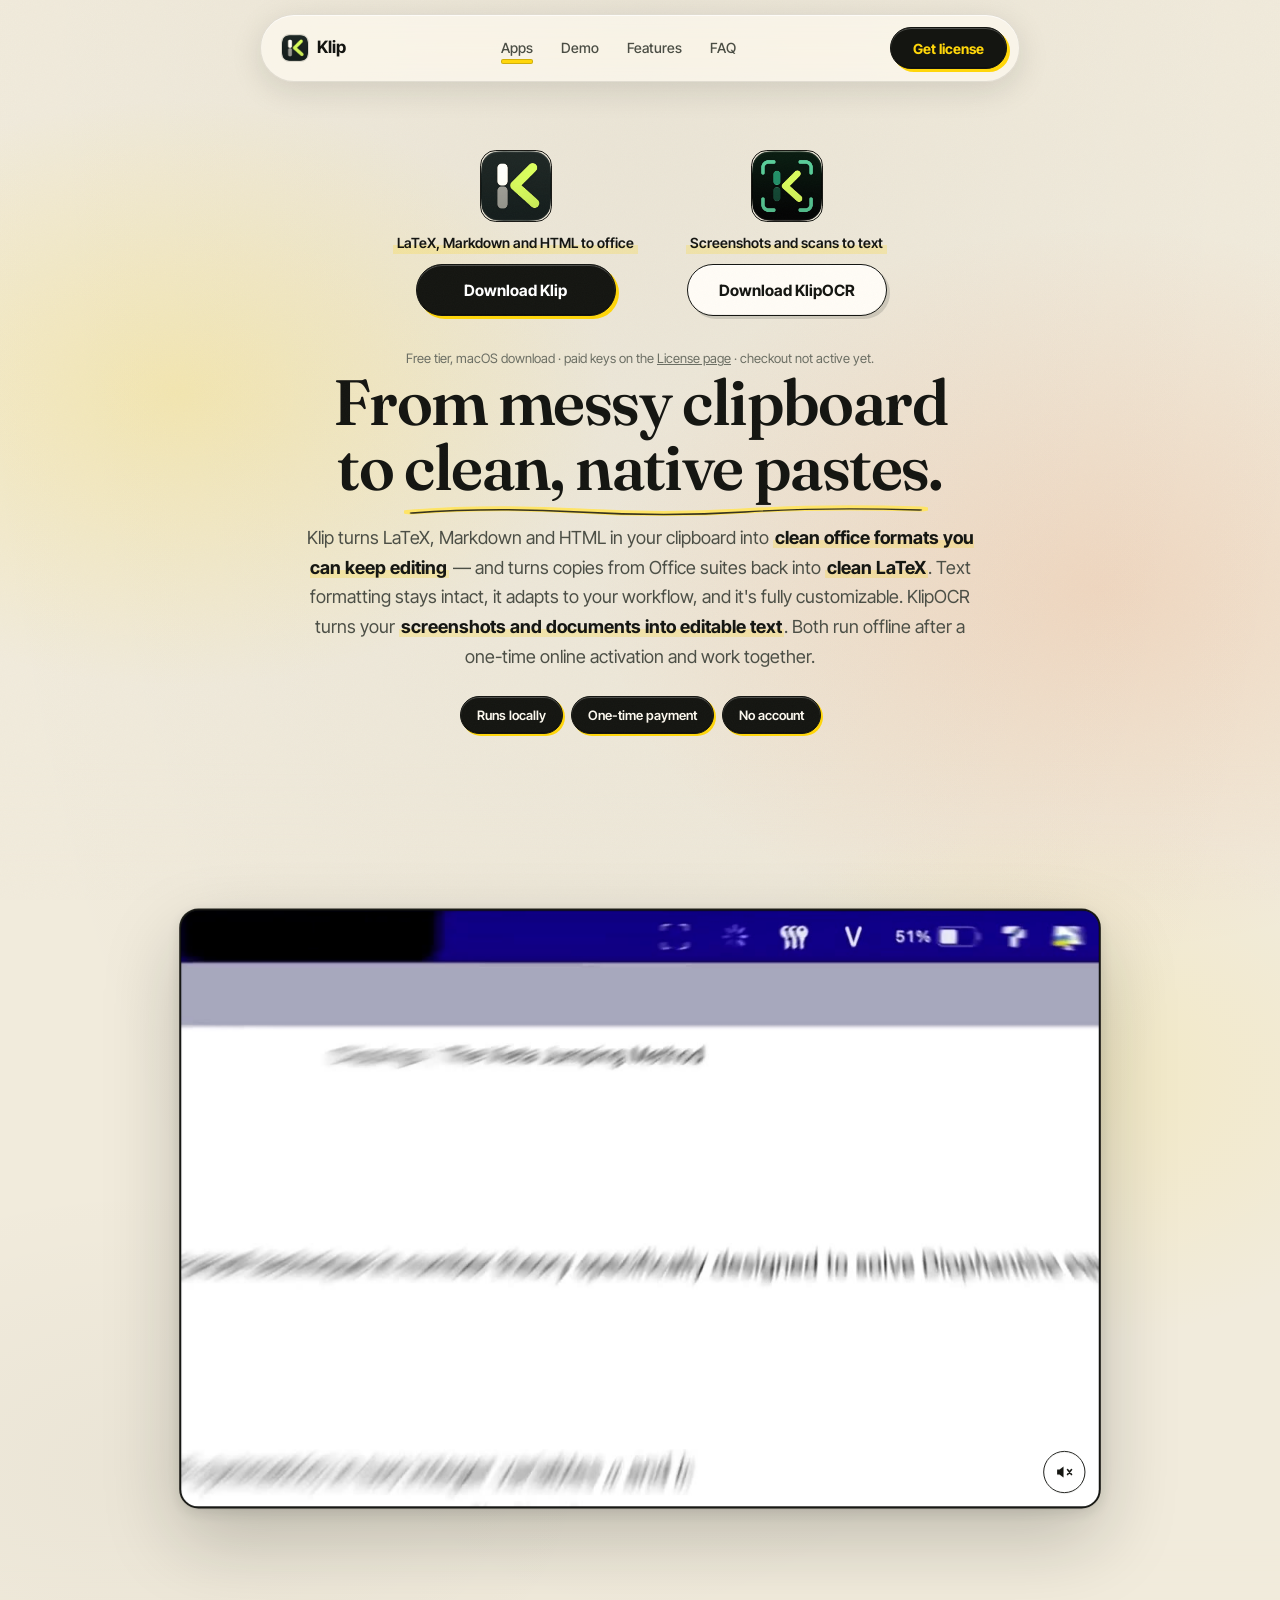
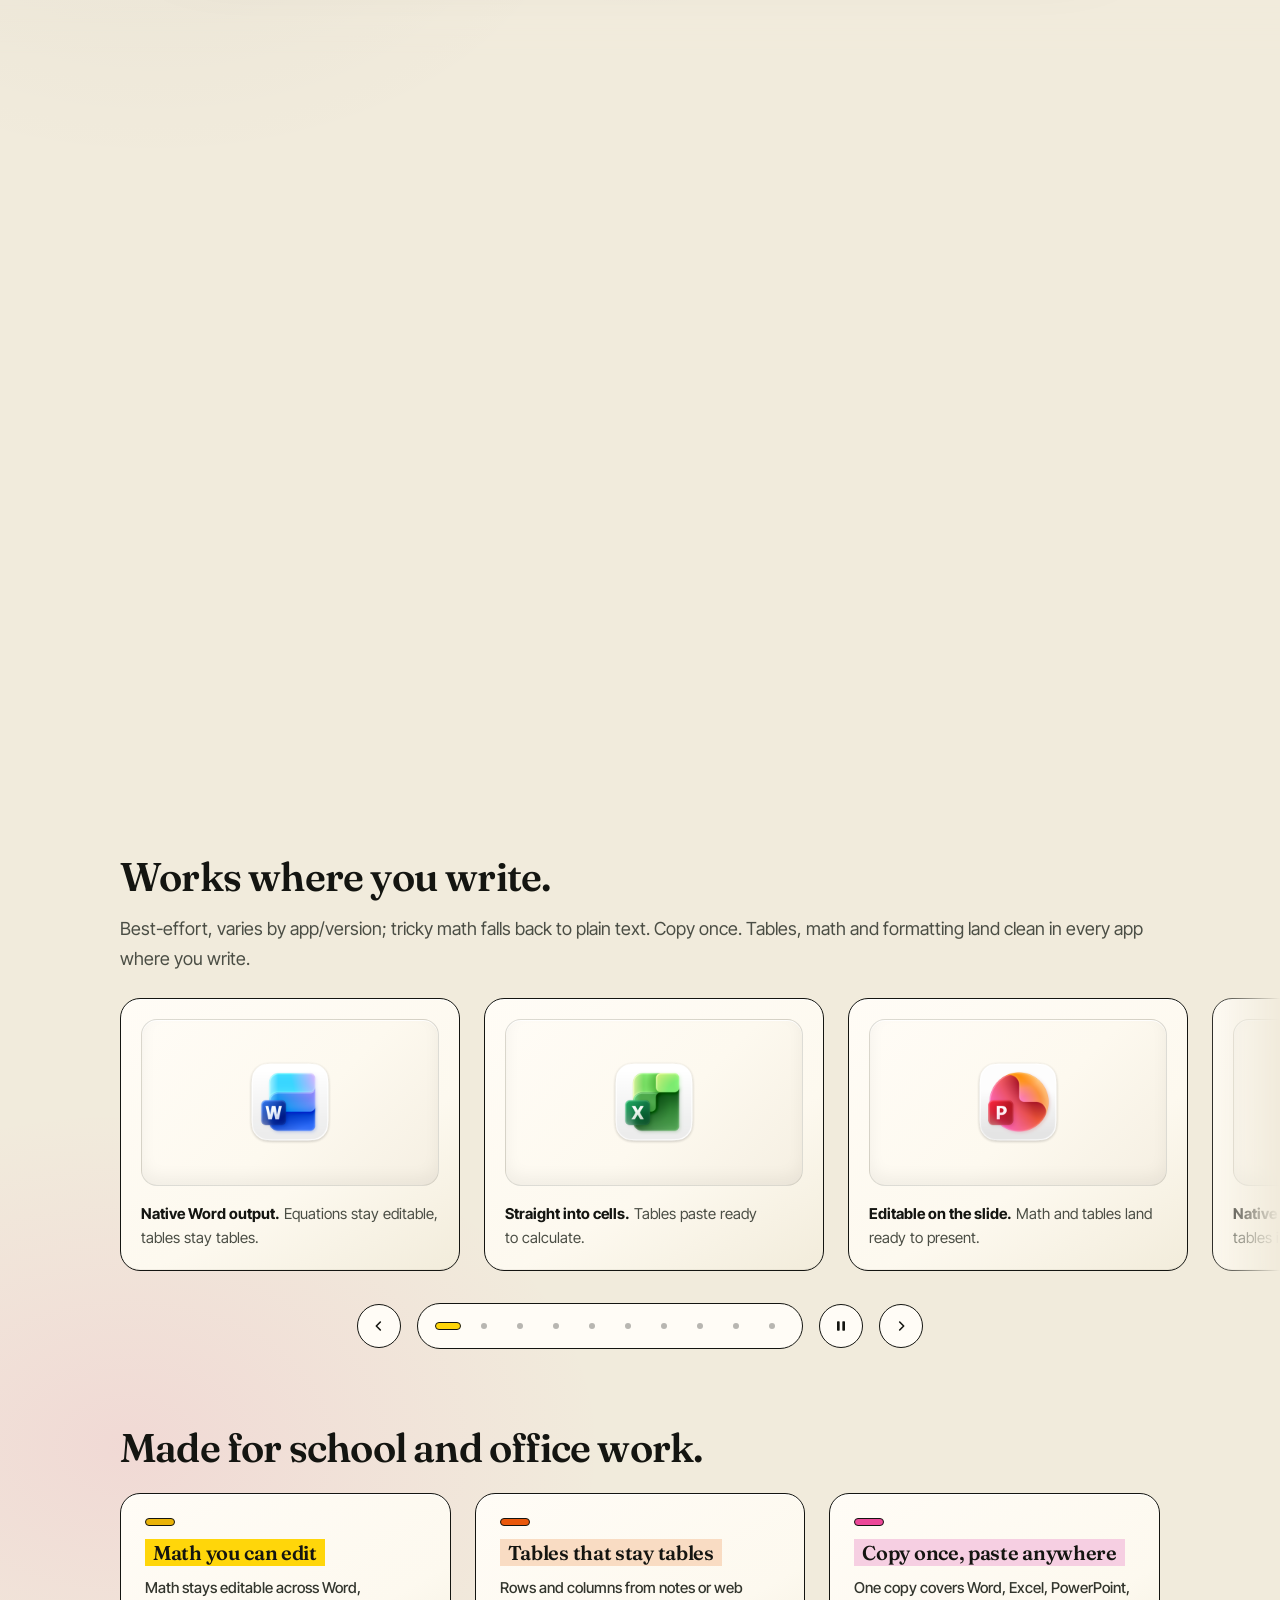
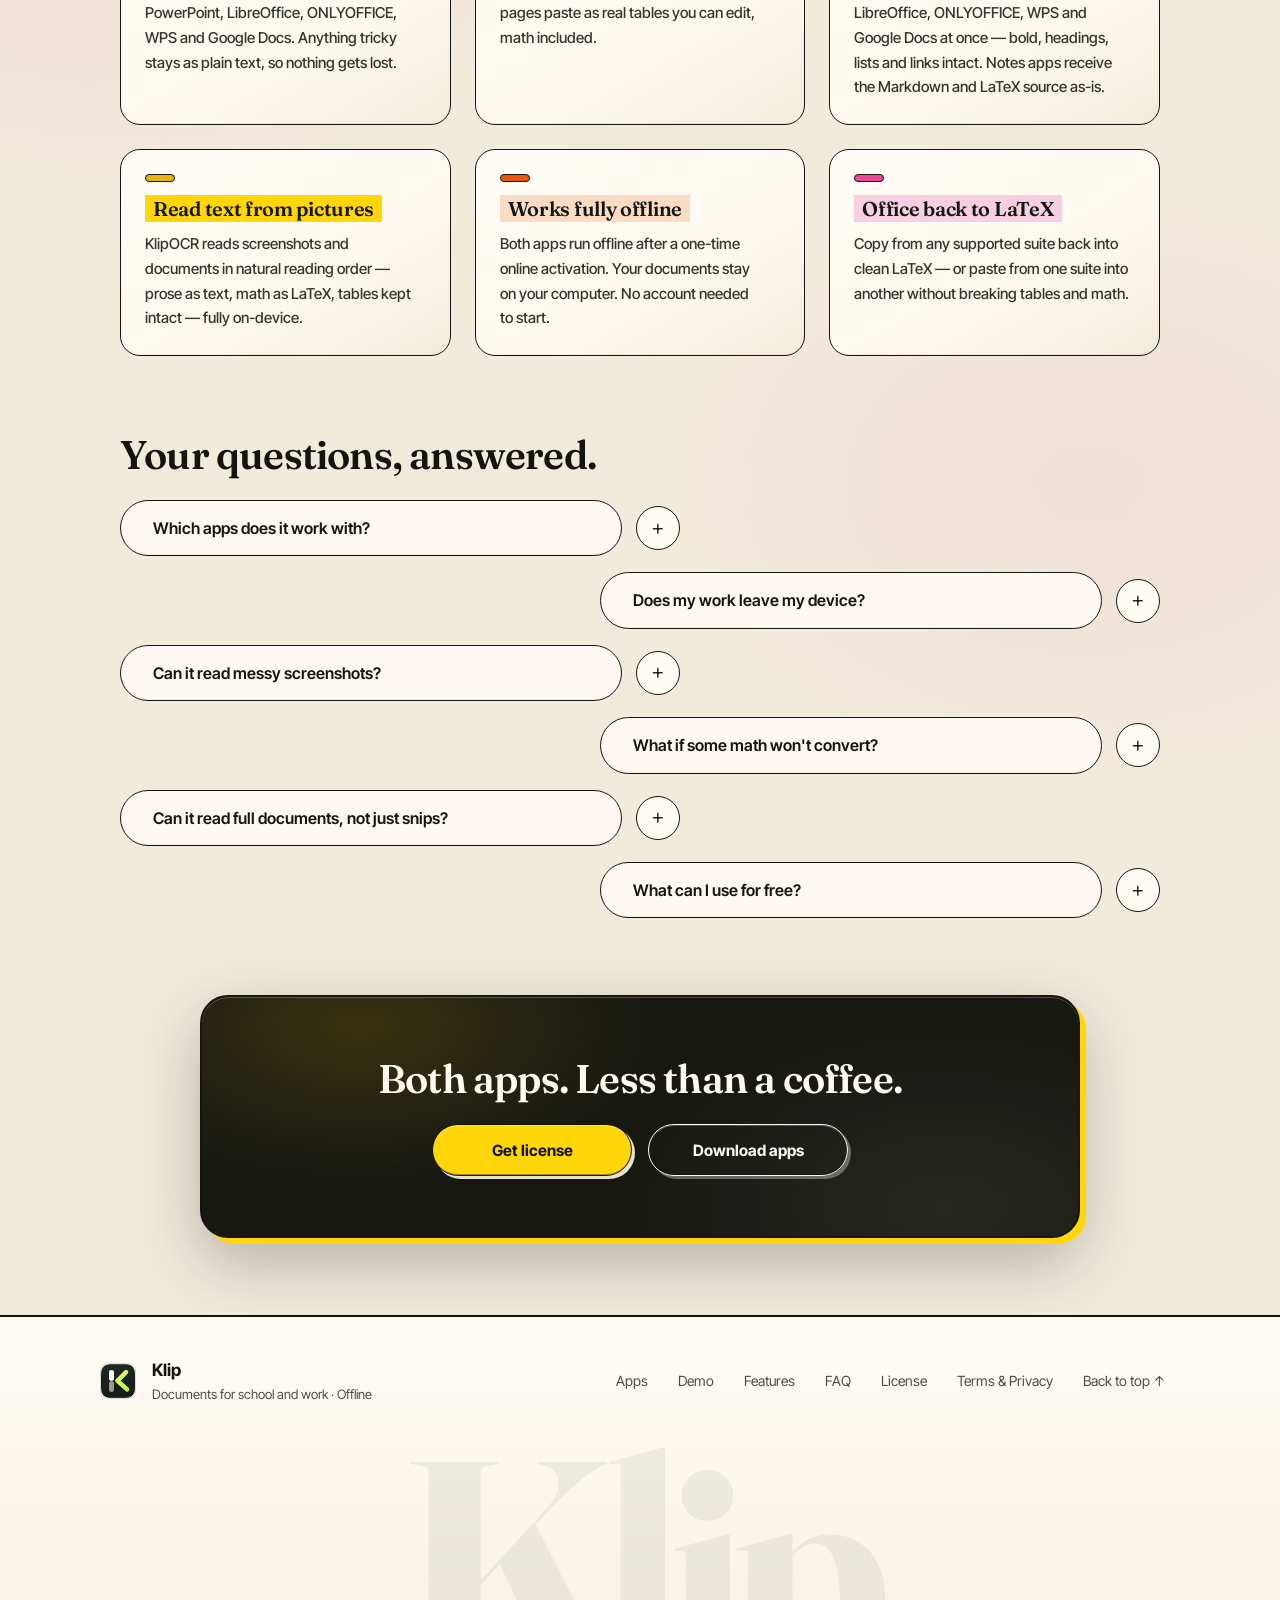
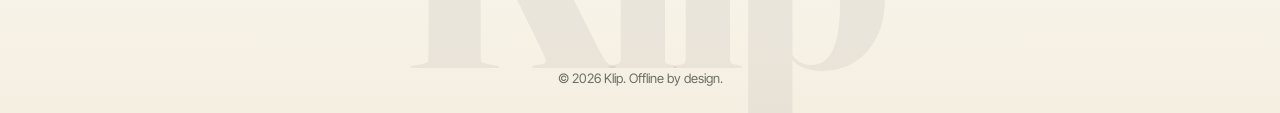
==== index.html @ 32ee4acd "feat(site): drop redundant seller banners, yellow warning links" ====
<!DOCTYPE html>
<html lang="en">
<head>
<meta charset="UTF-8">
<meta name="viewport" content="width=device-width, initial-scale=1.0">
<title>Klip — LaTeX, Markdown and HTML to office · KlipOCR — Read text from pictures</title>
<meta name="description" content="Klip turns LaTeX, Markdown and HTML into editable documents in Word, Excel, PowerPoint, LibreOffice, ONLYOFFICE, WPS and Google Docs. KlipOCR reads screenshots into text. Runs locally, no account.">
<meta name="theme-color" content="#f1ebdc">
<meta property="og:title" content="Klip — LaTeX, Markdown and HTML to office · KlipOCR — Read text from pictures">
<meta property="og:description" content="LaTeX, Markdown and HTML to office. Screenshots to text. Runs locally, no account.">
<meta property="og:type" content="website">
<meta name="twitter:card" content="summary_large_image">
<link rel="icon" type="image/png" href="icons/favicon-64.png">
<link rel="apple-touch-icon" href="icons/apple-touch-icon.png">
<link rel="preconnect" href="https://fonts.googleapis.com">
<link rel="preconnect" href="https://fonts.gstatic.com" crossorigin>
<link href="https://fonts.googleapis.com/css2?family=Fraunces:opsz,wght@9..144,500;9..144,600;9..144,700&family=Inter+Tight:wght@400;500;600;700&display=swap" rel="stylesheet">
<link rel="stylesheet" href="styles.css?v=paper5">
<style>
  .dl-note, .badges-note, .try-first { text-align: center; font-size: 13px; line-height: 1.55; color: var(--muted); margin: 14px auto 0; max-width: 640px; }
  .dl-note a { color: inherit; }
  .try-first { color: var(--ink-2); font-weight: 600; }
  .final-note { font-size: 13px; line-height: 1.55; color: rgba(253, 249, 239, 0.78); margin: 18px 0 0; }
</style>
<noscript><style>.reveal { opacity: 1; transform: none; }</style></noscript>
</head>
<body>

<a class="skip" href="#apps">Skip to content</a>
<div class="bg-fixed" id="bgFixed" aria-hidden="true"></div>
<div class="bg-sky" id="bgSky" aria-hidden="true"></div>
<div class="grain" aria-hidden="true"></div>

<header class="nav-wrap">
  <nav class="nav-pill" id="navPill" aria-label="Main">
    <a class="brand" href="#top">
      <img src="icons/klip-512.png" alt="Klip icon" width="28" height="28">
      <span>Klip</span>
    </a>
    <div class="nav-links" id="navLinks">
      <a href="#apps">Apps</a>
      <a href="#demo">Demo</a>
      <a href="#features">Features</a>
      <a href="#faq">FAQ</a>
    </div>
    <a class="dl-btn small" href="license.html"><span class="dl-text">Get license</span><span class="dl-apple" aria-hidden="true"><svg class="dl-seal" viewBox="0 0 24 24" width="20" height="20" aria-hidden="true"><path class="seal-shield" d="M12 2.5 4.5 5.5v6c0 4.6 3.2 8 7.5 10 4.3-2 7.5-5.4 7.5-10v-6L12 2.5z"/><path class="seal-check" d="m9 12 2 2 4-4"/></svg></span></a>
    <button class="nav-burger" id="navBurger" aria-label="Menu" aria-expanded="false" aria-controls="navMobile"><svg viewBox="0 0 20 20" fill="none" stroke="currentColor" stroke-width="2" stroke-linecap="round"><path d="M2 5h16M2 10h16M2 15h16"/></svg></button>
  </nav>
  <div class="nav-mobile" id="navMobile">
    <a href="#apps">Apps</a><a href="#demo">Demo</a>
    <a href="#features">Features</a><a href="#faq">FAQ</a><a href="license.html">License</a>
    <a href="#apps">Download Klip</a><a href="#apps">Download KlipOCR</a>
  </div>
</header>

<main id="top">

  <!-- HERO -->
  <section class="hero" id="apps">
    <div class="app-duo reveal">
      <div class="app-mini">
        <img src="icons/klip-512.png" alt="Klip app icon" width="88" height="88">
        <p class="tag">LaTeX, Markdown and HTML to office</p>
        <button type="button" class="dl-btn"><span class="dl-text">Download Klip</span><span class="dl-apple" aria-hidden="true"><svg viewBox="0 0 24 24" width="22" height="22" fill="currentColor" aria-hidden="true"><path d="M17.05 20.28c-.98.95-2.05.81-3.08.35-1.09-.46-2.09-.48-3.24 0-1.44.62-2.2.44-3.06-.35C2.79 15.25 3.51 7.59 9.05 7.31c1.35.07 2.29.74 3.08.8.78-.16 2.05-.93 3.57-.84 1.58.13 2.77.75 3.55 1.9-3.27 1.96-2.5 6.24.5 7.45-.6 1.58-1.42 3.14-2.7 3.66zM12.03 7.25c-.15-2.23 1.66-4.07 3.74-4.25.29 2.58-2.34 4.5-3.74 4.25z"/></svg></span></button>
      </div>
      <div class="app-mini">
        <img src="icons/klipocr-512.png" alt="KlipOCR app icon" width="88" height="88">
        <p class="tag">Screenshots and scans to text</p>
        <button type="button" class="dl-btn ghost"><span class="dl-text">Download KlipOCR</span><span class="dl-apple" aria-hidden="true"><svg viewBox="0 0 24 24" width="22" height="22" fill="currentColor" aria-hidden="true"><path d="M17.05 20.28c-.98.95-2.05.81-3.08.35-1.09-.46-2.09-.48-3.24 0-1.44.62-2.2.44-3.06-.35C2.79 15.25 3.51 7.59 9.05 7.31c1.35.07 2.29.74 3.08.8.78-.16 2.05-.93 3.57-.84 1.58.13 2.77.75 3.55 1.9-3.27 1.96-2.5 6.24.5 7.45-.6 1.58-1.42 3.14-2.7 3.66zM12.03 7.25c-.15-2.23 1.66-4.07 3.74-4.25.29 2.58-2.34 4.5-3.74 4.25z"/></svg></span></button>
      </div>
    </div>
    <p class="dl-note reveal">Free tier, macOS download · paid keys on the <a href="license.html">License page</a> · checkout not active yet.</p>
    <h1 class="reveal">From messy clipboard to <u>clean, native pastes</u>.</h1>
    <p class="sub reveal">Klip turns LaTeX, Markdown and HTML in your clipboard into <strong>clean office formats you can keep editing</strong> — and turns copies from Office suites back into <strong>clean LaTeX</strong>. Text formatting stays intact, it adapts to your workflow, and it's fully customizable. KlipOCR turns your <strong>screenshots and documents into editable text</strong>. Both run offline after a one-time online activation and work together.</p>
    <div class="badges reveal">
      <span>Runs locally</span><span>One-time payment</span><span>No account</span>
    </div>
  </section>

  <!-- PROOF: video spotlight -->
  <section class="spot" id="demo" aria-label="Product demo video">
    <div class="spot-sticky">
      <div class="spot-veil" id="spotVeil" aria-hidden="true"></div>
      <div class="spot-frame">
        <video id="demoVideo" muted loop playsinline preload="auto" poster="video/poster.jpg" src="video/klip-demo-720p.mp4" aria-label="Demo video: Klip pasting equations and tables into a document" title="Click to play or pause"></video>
        <button class="spot-mute" id="spotMute" aria-label="Unmute video"><svg class="ic-muted" viewBox="0 0 24 24" fill="none" stroke="currentColor" stroke-width="2" stroke-linecap="round" stroke-linejoin="round"><path d="M11 5 6 9H3v6h3l5 4z" fill="currentColor" stroke="none"/><path d="m16 9 5 6m0-6-5 6"/></svg><svg class="ic-on" viewBox="0 0 24 24" fill="none" stroke="currentColor" stroke-width="2" stroke-linecap="round" stroke-linejoin="round"><path d="M11 5 6 9H3v6h3l5 4z" fill="currentColor" stroke="none"/><path d="M15.5 8.5a5 5 0 0 1 0 7M18.2 5.8a9 9 0 0 1 0 12.4"/></svg></button>
      </div>
    </div>
  </section>

  <!-- COMPATIBILITY WALL -->
  <section class="panel wall-panel" id="targets">
    <h2 class="reveal">Works where you write.</h2>
    <p class="lede reveal">Best-effort, varies by app/version; tricky math falls back to plain text. Copy once. Tables, math and formatting land clean in every app where you write.</p>
    <div class="wall reveal" id="wall">
      <div class="wall-track" id="wallTrack">
        <figure class="wall-card"><span class="wall-img"><img src="icons/apps/word.png" alt="Microsoft Word icon" loading="lazy"></span><figcaption><strong>Native Word output.</strong> Equations stay editable, tables stay tables.</figcaption></figure>
        <figure class="wall-card"><span class="wall-img"><img src="icons/apps/excel.png" alt="Microsoft Excel icon" loading="lazy"></span><figcaption><strong>Straight into cells.</strong> Tables paste ready to calculate.</figcaption></figure>
        <figure class="wall-card"><span class="wall-img"><img src="icons/apps/powerpoint.png" alt="Microsoft PowerPoint icon" loading="lazy"></span><figcaption><strong>Editable on the slide.</strong> Math and tables land ready to present.</figcaption></figure>
        <figure class="wall-card"><span class="wall-img"><img src="icons/apps/libreoffice.png" alt="LibreOffice icon" loading="lazy"></span><figcaption><strong>Native across the suite.</strong> Equations and tables in Writer, Calc and Impress.</figcaption></figure>
        <figure class="wall-card"><span class="wall-img"><img src="icons/apps/onlyoffice.png" alt="ONLYOFFICE icon" loading="lazy"></span><figcaption><strong>Docs, sheets and slides.</strong> Everything pastes over cleanly.</figcaption></figure>
        <figure class="wall-card"><span class="wall-img"><img src="icons/apps/wps-office.svg" alt="WPS Office icon" loading="lazy"></span><figcaption><strong>Full fidelity.</strong> The same polished paste as Word.</figcaption></figure>
        <figure class="wall-card"><span class="wall-img"><img src="icons/apps/googledocs.svg" alt="Google Docs icon" loading="lazy"></span><figcaption><strong>Intact in Docs.</strong> Tables, lists and formatting survive the trip.</figcaption></figure>
        <figure class="wall-card"><span class="wall-img"><img src="icons/apps/obsidian.png" alt="Obsidian icon" loading="lazy"></span><figcaption><strong>Source stays source.</strong> Markdown and LaTeX arrive untouched.</figcaption></figure>
        <figure class="wall-card"><span class="wall-img"><img src="icons/apps/typora.webp" alt="Typora icon" loading="lazy"></span><figcaption><strong>Clean by default.</strong> Your Markdown lands ready to render.</figcaption></figure>
        <figure class="wall-card"><span class="wall-img"><img src="icons/apps/bear.png" alt="Bear icon" loading="lazy"></span><figcaption><strong>Drop it in.</strong> Notes arrive as clean Markdown.</figcaption></figure>
      </div>
    </div>
    <div class="wall-ctrl reveal">
      <button class="wall-btn" id="wallPrev" aria-label="Previous application"><svg viewBox="0 0 24 24" fill="none" stroke="currentColor" stroke-width="2.4" stroke-linecap="round" stroke-linejoin="round" aria-hidden="true"><path d="m14 6-6 6 6 6"/></svg></button>
      <div class="wall-dots" id="wallDots" aria-label="Choose application"></div>
      <button class="wall-btn" id="wallPause" aria-label="Pause auto-scroll"><svg viewBox="0 0 24 24" fill="currentColor"><rect x="6" y="5" width="4" height="14" rx="1"/><rect x="14" y="5" width="4" height="14" rx="1"/></svg></button>
      <button class="wall-btn" id="wallNext" aria-label="Next application"><svg viewBox="0 0 24 24" fill="none" stroke="currentColor" stroke-width="2.4" stroke-linecap="round" stroke-linejoin="round" aria-hidden="true"><path d="m10 6 6 6-6 6"/></svg></button>
    </div>
  </section>

  <!-- FEATURES -->
  <section class="panel" id="features">
    <h2 class="reveal">Made for school and office work.</h2>
    <div class="bento reveal">
      <div class="card"><h3><span class="hl">Math you can edit</span></h3><p>Math stays editable across Word, PowerPoint, LibreOffice, ONLYOFFICE, WPS and Google Docs. Anything tricky stays as plain text, so nothing gets lost.</p></div>
      <div class="card"><h3><span class="hl">Tables that stay tables</span></h3><p>Rows and columns from notes or web pages paste as real tables you can edit, math included.</p></div>
      <div class="card"><h3><span class="hl">Copy once, paste anywhere</span></h3><p>One copy covers Word, Excel, PowerPoint, LibreOffice, ONLYOFFICE, WPS and Google Docs at once — bold, headings, lists and links intact. Notes apps receive the Markdown and LaTeX source as-is.</p></div>
      <div class="card"><h3><span class="hl">Read text from pictures</span></h3><p>KlipOCR reads screenshots and documents in natural reading order — prose as text, math as LaTeX, tables kept intact — fully on-device.</p></div>
      <div class="card"><h3><span class="hl">Works fully offline</span></h3><p>Both apps run offline after a one-time online activation. Your documents stay on your computer. No account needed to start.</p></div>
      <div class="card"><h3><span class="hl">Office back to LaTeX</span></h3><p>Copy from any supported suite back into clean LaTeX — or paste from one suite into another without breaking tables and math.</p></div>
    </div>
  </section>

  <!-- FAQ -->
  <section class="panel" id="faq">
    <h2 class="reveal">Your questions, answered.</h2>
    <div class="faq" id="faqBox">
      <div class="faq-row left reveal"><details><summary><span class="q-pill">Which apps does it work with?</span><span class="q-plus" aria-hidden="true">+</span></summary><div class="a"><div><p>Word, Excel, PowerPoint, LibreOffice, ONLYOFFICE, WPS and Google Docs — plus Obsidian, Typora and Bear, which receive your Markdown and LaTeX untouched.</p></div></div></details></div>
      <div class="faq-row right reveal"><details><summary><span class="q-pill">Does my work leave my device?</span><span class="q-plus" aria-hidden="true">+</span></summary><div class="a"><div><p>Both apps work fully offline after a one-time online activation. Document content you convert never leaves your device; activation, feedback, and site traffic do — see <a href="terms.html#delivery">Terms §9</a> / <a href="terms.html#p-data-endpoints">Privacy §4</a>.</p></div></div></details></div>
      <div class="faq-row left reveal"><details><summary><span class="q-pill">Can it read messy screenshots?</span><span class="q-plus" aria-hidden="true">+</span></summary><div class="a"><div><p>Yes for clear text and tables. Blurry or handwritten pages may need a quick fix after pasting.</p></div></div></details></div>
      <div class="faq-row right reveal"><details><summary><span class="q-pill">What if some math won't convert?</span><span class="q-plus" aria-hidden="true">+</span></summary><div class="a"><div><p>You never lose it. Anything tricky stays as plain text you can fix by hand.</p></div></div></details></div>
      <div class="faq-row left reveal"><details><summary><span class="q-pill">Can it read full documents, not just snips?</span><span class="q-plus" aria-hidden="true">+</span></summary><div class="a"><div><p>Yes. Drop in an image or PDF and KlipOCR reads it into editable text — prose as text, math as LaTeX, tables kept intact.</p></div></div></details></div>
      <div class="faq-row right reveal"><details><summary><span class="q-pill">What can I use for free?</span><span class="q-plus" aria-hidden="true">+</span></summary><div class="a"><div><p>Klip: pastes up to 1000 characters, 21 free in the first 7 days, then 14 per rolling 7 days. KlipOCR: free snips with unlimited length, document mode locked.</p></div></div></details></div>
    </div>
  </section>

  <!-- FINAL -->
  <section class="final reveal">
    <h2>Both apps. Less than a coffee.</h2>
    <div class="final-btns">
      <a class="dl-btn" href="license.html"><span class="dl-text">Get license</span><span class="dl-apple" aria-hidden="true"><svg class="dl-seal" viewBox="0 0 24 24" width="20" height="20" aria-hidden="true"><path class="seal-shield" d="M12 2.5 4.5 5.5v6c0 4.6 3.2 8 7.5 10 4.3-2 7.5-5.4 7.5-10v-6L12 2.5z"/><path class="seal-check" d="m9 12 2 2 4-4"/></svg></span></a>
      <a class="dl-btn" href="#apps"><span class="dl-text">Download apps</span><span class="dl-apple" aria-hidden="true"><svg viewBox="0 0 24 24" width="20" height="20" fill="currentColor" aria-hidden="true"><path d="M17.05 20.28c-.98.95-2.05.81-3.08.35-1.09-.46-2.09-.48-3.24 0-1.44.62-2.2.44-3.06-.35C2.79 15.25 3.51 7.59 9.05 7.31c1.35.07 2.29.74 3.08.8.78-.16 2.05-.93 3.57-.84 1.58.13 2.77.75 3.55 1.9-3.27 1.96-2.5 6.24.5 7.45-.6 1.58-1.42 3.14-2.7 3.66zM12.03 7.25c-.15-2.23 1.66-4.07 3.74-4.25.29 2.58-2.34 4.5-3.74 4.25z"/></svg></span></a>
    </div>
  </section>

</main>

<footer>
  <div class="foot-row">
    <div class="foot-brand">
      <img src="icons/klip-512.png" alt="" width="36" height="36">
      <span>Klip<small>Documents for school and work · Offline</small></span>
    </div>
    <div class="foot-links">
      <a href="#apps">Apps</a><a href="#demo">Demo</a>
      <a href="#features">Features</a><a href="#faq">FAQ</a><a href="license.html">License</a>
      <a href="terms.html#terms">Terms &amp; Privacy</a>
      <a href="#top">Back to top ↑</a>
    </div>
  </div>
  <div class="wordmark" aria-hidden="true">Klip</div>
  <p class="copy">© <span id="year">2026</span> Klip. Offline by design.</p>
</footer>

<script src="app.js?v=paper5"></script>
</body>
</html>
---- styles.css ----
/* Klip landing — white paper + pen lines: fluid type scale, 8pt rhythm, 20/16 radius, one button system */
@property --angle {
  syntax: "<angle>";
  initial-value: 0deg;
  inherits: false;
}
:root {
  --paper: #fdf9ef;
  --paper-2: #fffcf6;
  --paper-warm: #f5efe2;
  --ink: #141511;
  --ink-2: #4b4e45;
  --muted: #6b6e63;
  --yellow: #ffd60a;
  --yellow-wash: rgba(255, 214, 10, 0.22);
  --line: rgba(20, 21, 17, 0.14);
  --pen: #141511;
  --ease: cubic-bezier(0.22, 1, 0.36, 1);
  --r1: 16px;
  --r2: 20px;
  --space-1: 8px;
  --space-2: 16px;
  --space-3: 24px;
  --space-4: 32px;
  --space-6: 48px;
  --space-8: 64px;
  --space-10: 80px;
  --shadow-nav: 0 8px 32px rgba(20, 21, 17, 0.12);
  /* edge polish: light-from-above — 1px top highlight + 1px bottom lowlight.
     Light surfaces: white top / ink bottom; dark surfaces: brighter white top. */
  --hi-light: inset 0 1px 0 rgba(255, 255, 255, 0.9);
  --lo-light: inset 0 -1px 0 rgba(20, 21, 17, 0.05);
  --hi-dark: inset 0 1px 0 rgba(255, 255, 255, 0.24);
  --lo-dark: inset 0 -1px 0 rgba(0, 0, 0, 0.32);
  --hi-glass: inset 0 1px 0 rgba(255, 255, 255, 0.65);
}

* { box-sizing: border-box; }
html {
  scroll-behavior: smooth; scroll-padding-top: 96px;
  scrollbar-width: thin; scrollbar-color: rgba(20, 21, 17, 0.28) transparent;
}
body {
  position: relative;
  margin: 0;
  font-family: "Inter Tight", -apple-system, BlinkMacSystemFont, sans-serif;
  font-size: clamp(1rem, 0.94rem + 0.3vw, 1.0625rem); line-height: 1.6;
  /* muted warm paper: calmer than --paper, elements keep their own surfaces */
  background: #f1ebdc; color: var(--ink);
  overflow-x: hidden;
  -webkit-font-smoothing: antialiased;
  -webkit-tap-highlight-color: transparent;
}
img { max-width: 100%; }

/* ---------- backdrop: matte paper + gaussian blobs + fine grain ---------- */
/* Backdrop scrolls with the page (absolute, feathered only — no masks, no size stops).
   Glare fix (background-only): muted base + visible-but-soft blob color.
   Element surfaces (--paper, cards, buttons, nav) untouched. */
.bg-fixed {
  position: absolute; inset: 0; z-index: -3;
  background-color: #f1ebdc;
  background-image:
    radial-gradient(620px 420px at 14% 8%, rgba(255, 214, 10, 0.2), transparent 70%),
    radial-gradient(720px 520px at 86% 12%, rgba(234, 88, 12, 0.13), transparent 70%),
    radial-gradient(680px 480px at 10% 62%, rgba(236, 72, 153, 0.11), transparent 70%),
    radial-gradient(80% 50% at 50% 0%, rgba(20, 21, 17, 0.03), transparent 70%);
  background-repeat: no-repeat;
}
.bg-sky {
  position: absolute; inset: 0; z-index: -2; pointer-events: none;
  background:
    radial-gradient(560px 380px at 82% 22%, rgba(255, 214, 10, 0.12), transparent 70%),
    radial-gradient(640px 420px at 12% 30%, rgba(20, 21, 17, 0.03), transparent 70%),
    radial-gradient(600px 420px at 85% 75%, rgba(236, 72, 153, 0.075), transparent 70%);
  background-repeat: no-repeat;
}
body::before {
  content: ""; position: absolute; inset: 0; z-index: -1; pointer-events: none;
  background: none;
}
.grain {
  position: fixed; inset: 0; z-index: 50; pointer-events: none; opacity: 0.028;
  background-image: url("data:image/svg+xml,%3Csvg xmlns='http://www.w3.org/2000/svg' width='160' height='160'%3E%3Cfilter id='n'%3E%3CfeTurbulence type='fractalNoise' baseFrequency='0.9' numOctaves='2'/%3E%3C/filter%3E%3Crect width='160' height='160' filter='url(%23n)'/%3E%3C/svg%3E");
}

/* ---------- type: fluid scale, consistent tracking/leading ---------- */
h1, h2, h3 { font-family: "Fraunces", Georgia, serif; font-weight: 600; letter-spacing: -0.02em; line-height: 1.08; margin: 0; text-wrap: balance; }
.hero .sub, .lede, .card p, .faq-row .a p, .wall-card figcaption, .wip-card p { text-wrap: pretty; }
.panel h2, .final h2 { font-size: clamp(1.875rem, 1.5rem + 1.9vw, 2.5rem); line-height: 1.08; letter-spacing: -0.02em; text-wrap: balance; }
.card h3 { font-size: clamp(1.125rem, 1.05rem + 0.35vw, 1.25rem); line-height: 1.3; letter-spacing: -0.015em; }
.lede { color: var(--ink-2); font-size: clamp(1rem, 0.96rem + 0.35vw, 1.125rem); line-height: 1.65; max-width: 680px; margin: 16px 0 0; }
code, kbd { font-family: ui-monospace, "SF Mono", monospace; font-size: 0.86em; background: var(--paper-warm); border: 1px solid var(--pen); border-radius: 8px; padding: 2px 7px; color: var(--ink); }

/* ---------- ONE button: primary / ghost / small (pen offset, works on <a> + <button>) ---------- */
.dl-btn {
  position: relative; display: inline-flex; align-items: center; justify-content: center;
  height: 52px; padding: 0 28px; min-width: 200px;
  background: var(--ink); color: #fff;
  font: 700 15.5px "Inter Tight", sans-serif; text-decoration: none;
  border: 1.5px solid var(--pen); border-radius: 999px; cursor: pointer; overflow: hidden; white-space: nowrap;
  box-shadow: 3px 3px 0 var(--yellow), var(--hi-dark), var(--lo-dark);
  transition: transform 0.25s var(--ease), box-shadow 0.25s var(--ease), background-color 0.2s, border-color 0.2s;
  appearance: none; -webkit-appearance: none;
}
button.dl-btn { font-family: "Inter Tight", sans-serif; }
.dl-btn:hover { transform: translate(-1px, -2px); box-shadow: 4px 5px 0 var(--yellow), var(--hi-dark), var(--lo-dark); background: #000; }
.dl-btn:focus-visible { transform: translate(-1px, -2px); box-shadow: 4px 5px 0 var(--yellow), var(--hi-dark), var(--lo-dark); }
.dl-btn:active { transform: translate(1px, 1px); box-shadow: 1px 1px 0 var(--yellow), var(--hi-dark), var(--lo-dark); }
.dl-btn.ghost { background: var(--paper-2); color: var(--ink); border: 1.5px solid var(--pen); box-shadow: 3px 3px 0 rgba(20, 21, 17, 0.14), var(--hi-light), var(--lo-light); }
.dl-btn.ghost:hover, .dl-btn.ghost:focus-visible { background: var(--yellow-wash); border-color: var(--pen); box-shadow: 4px 5px 0 var(--yellow), var(--hi-light), var(--lo-light); }
.dl-btn.ghost:active { transform: translate(1px, 1px); background: var(--yellow-wash); box-shadow: 1px 1px 0 var(--yellow), var(--hi-light), var(--lo-light); }
.dl-btn.small { height: 42px; padding: 0 22px; min-width: 0; font-size: 14px; }
.dl-btn:disabled, .dl-btn[aria-disabled="true"] { opacity: 0.55; cursor: not-allowed; transform: none; box-shadow: none; }
.dl-text { transition: opacity 0.15s linear 0.06s; }
.dl-apple { position: absolute; display: flex; color: inherit; transform: scale(0.5); opacity: 0; transition: opacity 0.15s linear, transform 0.25s var(--ease); }
/* Windows visitors: Win10-style mark at rest, flat Win11 grid on hover */
.dl-apple .os-ico { display: inline-flex; }
.dl-apple .os-11 { display: none; }
.dl-btn:focus-visible .dl-apple .os-10 { display: none; }
.dl-btn:focus-visible .dl-apple .os-11 { display: inline-flex; }
@media (hover: hover) {
  .dl-btn:has(.dl-apple):hover .dl-text { opacity: 0; transition-delay: 0.08s; }
  .dl-btn:hover .dl-apple { opacity: 1; transform: scale(1.15); transition: opacity 0.12s linear, transform 0.22s var(--ease); }
  .dl-btn:hover .dl-apple .os-10 { display: none; }
  .dl-btn:hover .dl-apple .os-11 { display: inline-flex; }
}

*:focus-visible { outline: 3px solid var(--ink); outline-offset: 3px; }
:focus:not(:focus-visible) { outline: none; }
::selection { background: var(--yellow); color: var(--ink); }
.dl-btn:focus-visible { outline-offset: 4px; }
.nav-wrap { position: fixed; top: 14px; left: 0; right: 0; z-index: 100; display: flex; flex-direction: column; align-items: center; padding: 0 16px; }
.nav-pill {
  display: flex; align-items: center; gap: 16px;
  height: 68px; padding: 0 12px 0 20px; width: 100%; max-width: 760px; justify-content: space-between;
  background: rgba(255, 252, 246, 0.62);
  backdrop-filter: blur(24px) saturate(1.6); -webkit-backdrop-filter: blur(24px) saturate(1.6);
  border: 1px solid rgba(20, 21, 17, 0.1);
  border-radius: 999px;
  box-shadow: var(--shadow-nav), var(--hi-glass);
  transition: background 0.3s, border-color 0.3s, box-shadow 0.3s;
}
@supports not ((backdrop-filter: blur(1px)) or (-webkit-backdrop-filter: blur(1px))) {
  .nav-pill, .nav-mobile { background: rgba(255, 252, 246, 0.94); }
}
.nav-pill.scrolled { background: rgba(255, 252, 246, 0.85); border-color: rgba(255, 252, 246, 0.85); box-shadow: 0 12px 40px rgba(20, 21, 17, 0.16), var(--hi-glass); }
.brand { display: flex; align-items: center; gap: 8px; color: var(--ink); text-decoration: none; font-weight: 700; font-size: 17px; }
.brand img { border-radius: 8px; border: 1px solid var(--line); }
/* slight paper cast on our icons (wall product logos untouched) */
.brand img, .app-mini img, .foot-brand img { filter: sepia(0.22) contrast(0.97) brightness(1.02); }
.nav-links { display: flex; gap: 2px; }
.nav-links a { position: relative; color: var(--ink-2); text-decoration: none; font-size: 14px; font-weight: 500; padding: 10px 13px; border-radius: 999px; transition: color 0.2s, background-color 0.2s; }
.nav-links a:hover, .nav-links a:focus-visible { color: var(--ink); background: rgba(20, 21, 17, 0.06); }
.nav-links a::after { content: ""; position: absolute; left: 13px; right: 13px; bottom: 5px; height: 3px; border-radius: 2px; background: var(--yellow); border: 1px solid rgba(20, 21, 17, 0.2); transform: scaleX(0); transition: transform 0.28s var(--ease); }
.nav-links a:hover::after, .nav-links a:focus-visible::after { transform: scaleX(0.55); }
.nav-links a.active::after { transform: scaleX(1); }
/* download expands inline: 0fr -> 1fr grid trick, smooth both ways */
.nav-burger { display: none; background: none; border: 0; border-radius: 12px; color: var(--ink); cursor: pointer; padding: 12px; min-width: 44px; min-height: 44px; align-items: center; justify-content: center; transition: background-color 0.2s; }
.nav-burger:hover, .nav-burger:focus-visible { background: rgba(20, 21, 17, 0.06); }
.nav-burger svg { width: 20px; height: 20px; }
.skip { position: fixed; top: -60px; left: 16px; z-index: 200; background: var(--yellow); color: var(--ink); font-weight: 700; font-size: 14px; padding: 10px 18px; border-radius: 999px; border: 1.5px solid var(--pen); text-decoration: none; transition: top 0.2s var(--ease); }
.skip:focus { top: 12px; }
.nav-mobile { display: none; flex-direction: column; gap: 4px; margin-top: 8px; padding: 8px; width: 100%; max-width: 760px; background: rgba(255, 252, 246, 0.82); backdrop-filter: blur(16px) saturate(1.4); -webkit-backdrop-filter: blur(16px) saturate(1.4); border: 1px solid var(--line); border-radius: var(--r2); box-shadow: var(--shadow-nav); }
.nav-mobile.open { display: flex; animation: menuIn 0.25s var(--ease); }
.nav-mobile a { display: flex; align-items: center; min-height: 44px; color: var(--ink); text-decoration: none; padding: 10px 14px; border-radius: var(--r1); font-size: 15px; font-weight: 500; transition: background-color 0.2s; }
.nav-mobile a:hover, .nav-mobile a:focus-visible { background: var(--yellow-wash); }
.nav-mobile a:active { background: rgba(255, 214, 10, 0.35); }

/* ---------- layout rhythm: 8pt grid ---------- */
main { display: block; }
.panel { max-width: 1080px; margin: 0 auto; padding: clamp(48px, 6vw, 80px) 20px 0; }
.hero { max-width: 1080px; margin: 0 auto; text-align: center; padding: 150px 20px 0; }
.hero h1 { font-size: clamp(2.5rem, 1.5rem + 4.5vw, 4rem); line-height: 1.02; letter-spacing: -0.025em; max-width: 16ch; margin: 0 auto; }
.hero h1 u {
  text-decoration: none; padding-bottom: 10px;
  background-image: url("data:image/svg+xml,%3Csvg xmlns='http://www.w3.org/2000/svg' viewBox='0 0 120 12' preserveAspectRatio='none'%3E%3Cpath d='M2 8 Q 20 2 40 7 T 78 7 T 118 5' fill='none' stroke='%23FFE566' stroke-width='5' stroke-linecap='round'/%3E%3Cpath d='M2 9 Q 20 3 40 8 T 78 8 T 118 6' fill='none' stroke='%23141511' stroke-width='1.4' stroke-linecap='round' opacity='0.85'/%3E%3C/svg%3E");
  background-repeat: no-repeat; background-position: left bottom; background-size: 0% 12px;
  transition: background-size 0.9s var(--ease) 1s;
}
.hero h1.in u { background-size: 100% 12px; }
.hero .sub { max-width: 68ch; margin: 24px auto 0; color: var(--ink-2); font-size: clamp(1rem, 0.96rem + 0.35vw, 1.125rem); line-height: 1.65; }
.hero .sub strong { color: var(--ink); background: linear-gradient(transparent 62%, var(--yellow-wash) 62%); padding: 0 2px; }
.app-duo { display: flex; gap: 48px; justify-content: center; flex-wrap: wrap; margin: 0 auto 32px; }
.app-mini { display: flex; flex-direction: column; align-items: center; gap: 10px; }
.app-mini img { width: 72px; height: 72px; border-radius: 22%; border: 1.5px solid var(--pen); transition: transform 0.3s var(--ease); }
.app-mini img:hover { transform: scale(1.06) rotate(-2deg); }
.app-mini .tag { margin: 0; color: var(--ink); font-weight: 600; font-size: 14px; background: linear-gradient(transparent 60%, var(--yellow-wash) 60%); padding: 0 4px; }
.badges { display: flex; gap: 8px; justify-content: center; flex-wrap: wrap; margin-top: 24px; }
.badges span { font-size: 13px; font-weight: 600; padding: 8px 16px; border-radius: 999px; background: var(--ink); border: 1.5px solid var(--pen); color: #fdf9ef; box-shadow: 2px 2px 0 var(--yellow), var(--hi-dark), var(--lo-dark); transition: transform 0.25s var(--ease), box-shadow 0.25s var(--ease), background-color 0.2s; }
.badges span:hover { transform: translateY(-2px); background: #000; box-shadow: 3px 4px 0 var(--yellow), var(--hi-dark), var(--lo-dark); }

/* flow strip: pen numbers, no cards */
.flow-strip { display: flex; gap: 32px; justify-content: center; flex-wrap: wrap; max-width: 900px; margin: 48px auto 0; padding: 24px 0 0; border-top: 2px solid var(--pen); }
.flow-strip div { display: flex; gap: 16px; align-items: center; max-width: 260px; text-align: left; }
.flow-strip .n { flex: 0 0 auto; width: 34px; height: 34px; display: flex; align-items: center; justify-content: center; font-family: "Fraunces", serif; font-size: 17px; color: var(--ink); background: var(--yellow); border: 1.5px solid var(--pen); border-radius: 50%; }
.flow-strip p { margin: 0; font-size: 14px; color: var(--ink-2); }
.flow-strip strong { color: var(--ink); }

/* ---------- video spotlight ---------- */
.spot { position: relative; height: 180vh; margin-top: 24px; scroll-margin-top: calc(-12vh - 96px); }
.spot-sticky { position: sticky; top: 0; height: 100vh; height: 100svh; display: flex; flex-direction: column; align-items: center; justify-content: center; gap: 24px; overflow: hidden; padding: 0 20px; }
.spot-veil { position: absolute; inset: 0; background: rgba(253,252,247,0); backdrop-filter: blur(0px); -webkit-backdrop-filter: blur(0px); -webkit-mask-image: linear-gradient(to bottom, transparent, black 14%, black 86%, transparent); mask-image: linear-gradient(to bottom, transparent, black 14%, black 86%, transparent); }
/* mảng tối: demo anchors the page as the heavy dark block (hero stays airy) */
.spot-frame { position: relative; z-index: 2; width: min(960px, 92vw); transform: scale(0.96); border-radius: var(--r2); overflow: hidden; border: 2px solid var(--pen); background: #000; box-shadow: 0 32px 80px rgba(20, 21, 17, 0.22), 0 4px 16px rgba(20, 21, 17, 0.12), var(--hi-dark); }
.spot-frame video { display: block; width: 100%; aspect-ratio: 1280 / 832; cursor: pointer; }
.spot-mute { position: absolute; right: 14px; bottom: 14px; width: 44px; height: 44px; border-radius: 50%; border: 1.5px solid var(--pen); background: rgba(255,255,255,0.85); color: var(--ink); cursor: pointer; display: flex; align-items: center; justify-content: center; transition: transform 0.2s var(--ease); }
.spot-mute:hover, .spot-mute:focus-visible { transform: scale(1.08); background: var(--yellow-wash); }
.spot-mute:active { transform: scale(0.95); }
.spot-mute svg { width: 20px; height: 20px; }
.spot-mute .ic-on { display: none; }
.spot-mute.live .ic-on { display: block; }
.spot-mute.live .ic-muted { display: none; }

/* ---------- compatibility wall ---------- */
.wall-panel { max-width: none; padding-left: 0; padding-right: 0; }
.wall-panel h2, .wall-panel .lede { max-width: 1080px; margin-left: auto; margin-right: auto; padding-left: 20px; padding-right: 20px; }
.wall-panel .lede { margin-top: 16px; }
.wall-track { display: flex; gap: 24px; overflow-x: auto; scroll-snap-type: x mandatory; padding: 24px max(20px, calc((100vw - 1080px) / 2 + 20px)) 8px; scrollbar-width: none; -webkit-mask-image: linear-gradient(90deg, transparent, black 6%, black 94%, transparent); mask-image: linear-gradient(90deg, transparent, black 6%, black 94%, transparent); }
.wall-track::-webkit-scrollbar { display: none; }
/* nhấn theo mảng, theo tone giấy: top-left light → bottom-right warm shade */
.wall-card { flex: 0 0 340px; max-width: 78vw; scroll-snap-align: center; margin: 0; background: linear-gradient(150deg, #fffcf6 0%, #fdf9ef 62%, #f2ecdb 100%); border: 1.5px solid var(--pen); border-radius: var(--r2); padding: 20px; box-shadow: var(--hi-light), var(--lo-light); }
.wall-img { display: flex; align-items: center; justify-content: center; aspect-ratio: 16 / 9; background: linear-gradient(135deg, #fffcf6 0%, var(--paper) 55%, var(--paper-warm) 100%); border: 1px solid var(--line); border-radius: var(--r1); box-shadow: var(--hi-light), inset 0 -8px 16px rgba(20, 21, 17, 0.05); }
.wall-img img { width: 96px; height: 96px; object-fit: contain; }
/* wide text-mark logos carry padding/letterforms: compensate so all read the same size */
.wall-img img[src*="wps-"],
.wall-img img[src*="googledocs"] { width: 116px; height: 116px; }
.wall-card figcaption { margin-top: 16px; font-size: 15px; line-height: 1.6; color: var(--ink-2); max-width: 52ch; }
.wall-card figcaption strong { color: var(--ink); }
.wall-ctrl { display: flex; align-items: center; justify-content: center; flex-wrap: nowrap; gap: 16px; margin-top: 24px; padding: 0 20px; }
.wall-dots { display: flex; align-items: center; justify-content: flex-start; flex: 0 1 auto; min-width: 0; max-width: 100%; flex-wrap: nowrap; overflow: hidden; gap: 8px; background: var(--paper-2); border: 1.5px solid var(--pen); padding: 8px 16px; border-radius: 999px; scrollbar-width: none; }
/* quantized window: JS sizes the pill to exactly `visible` whole dots, so no
   sliced dot ever peeks and both rounded ends keep full padding (strip jumps
   in whole-dot steps, instantly — no glide to trail behind) */
/* auto end-margins: centered while all dots fit, start-aligned + fully
   scrollable on narrow screens (no safe-center support needed, no clipped end) */
.wall-dots > :first-child { margin-left: auto; }
.wall-dots > :last-child { margin-right: auto; }
/* static cutoff strip: fixed grey dots, no highlight, no tracking */
.wall-dots span.dot { flex: 0 0 auto; width: 28px; height: 28px; display: flex; align-items: center; justify-content: center; }
.wall-dots span.dot::after { content: ""; width: 6px; height: 6px; border-radius: 999px; background: rgba(20, 21, 17, 0.3); }
.wall-dots::-webkit-scrollbar { display: none; }
.wall-dots button { flex: 0 0 auto; width: 28px; height: 28px; display: flex; align-items: center; justify-content: center; border: 0; border-radius: 8px; background: none; cursor: pointer; padding: 0; }
.wall-dots button::after { content: ""; width: 6px; height: 6px; border-radius: 999px; background: rgba(20, 21, 17, 0.3); transition: width 0.3s var(--ease), background 0.3s; }
.wall-dots button:hover::after { background: rgba(20, 21, 17, 0.55); }
.wall-dots button.on::after { width: 24px; background: var(--yellow); border: 1px solid var(--pen); }
.wall-btn { flex: 0 0 auto; width: 44px; height: 44px; border-radius: 50%; border: 1.5px solid var(--pen); background: var(--paper-2); color: var(--ink); cursor: pointer; display: flex; align-items: center; justify-content: center; transition: transform 0.2s var(--ease), background 0.2s; font-size: 15px; }
.wall-btn:active { transform: scale(0.95); }
.wall-btn:focus-visible { background: var(--yellow-wash); }
/* hover tint only on precise pointers: no retained scale (it rasterizes
   blurry for the whole hover on 1x / fractionally-scaled Windows screens),
   and no stuck highlight on touch laptops */
@media (hover: hover) and (pointer: fine) {
  .wall-btn:hover { background: var(--yellow-wash); }
}
.wall-btn svg { width: 16px; height: 16px; }

/* ---------- features: white bento, pen borders ---------- */
.bento { display: grid; grid-template-columns: 1fr 1fr 1fr; gap: 24px; margin-top: 24px; }
.card { position: relative; color: var(--ink); background: linear-gradient(150deg, #fffcf6 0%, #fdf9ef 62%, #f2ecdb 100%); border: 1.5px solid var(--pen); border-radius: var(--r2); padding: 24px; box-shadow: var(--hi-light), var(--lo-light); transition: transform 0.25s var(--ease), box-shadow 0.25s; }
.card:hover { transform: translateY(-2px); box-shadow: 3px 3px 0 var(--accent, var(--yellow)), var(--hi-light), var(--lo-light); }
.card:focus-within { transform: translateY(-2px); box-shadow: 3px 3px 0 var(--accent, var(--yellow)), var(--hi-light), var(--lo-light); }
.card h3 { color: var(--ink); font-size: clamp(1.125rem, 1.05rem + 0.35vw, 1.25rem); line-height: 1.5; letter-spacing: -0.015em; margin: 0 0 8px; }
.card h3::before { content: ""; display: block; width: 28px; height: 6px; border-radius: 999px; background: var(--accent, var(--yellow)); border: 1px solid var(--pen); margin-bottom: 12px; }
.card h3 .hl { background: var(--hl, var(--yellow)); padding: 1px 8px; -webkit-box-decoration-break: clone; box-decoration-break: clone; }
.card p { margin: 0; color: #33362e; font-size: 15px; font-weight: 500; line-height: 1.65; }
/* mỗi thẻ một màu ấm: vàng → cam → hồng, lặp lại (khớp FAQ) */
.bento .card:nth-child(1) { --accent: #eab308; --hl: #ffd60a; --wash: rgba(255, 214, 10, 0.22); }
.bento .card:nth-child(2) { --accent: #ea580c; --hl: #f9dcc3; --wash: rgba(234, 88, 12, 0.15); }
.bento .card:nth-child(3) { --accent: #ec4899; --hl: #f6cfe2; --wash: rgba(236, 72, 153, 0.15); }
.bento .card:nth-child(4) { --accent: #eab308; --hl: #ffd60a; --wash: rgba(255, 214, 10, 0.22); }
.bento .card:nth-child(5) { --accent: #ea580c; --hl: #f9dcc3; --wash: rgba(234, 88, 12, 0.15); }
.bento .card:nth-child(6) { --accent: #ec4899; --hl: #f6cfe2; --wash: rgba(236, 72, 153, 0.15); }

/* ---------- FAQ: paper pills, pen ring ---------- */
.faq { display: flex; flex-direction: column; gap: 16px; margin-top: 24px; }
.faq-row { display: flex; }
.faq-row.left { justify-content: flex-start; }
.faq-row.right { justify-content: flex-end; }
.faq-row details { width: 100%; max-width: 560px; }
.faq-row summary { display: flex; align-items: center; gap: 14px; cursor: pointer; list-style: none; }
.faq-row summary::-webkit-details-marker { display: none; }
.q-pill { flex: 1; min-width: 0; background: rgba(255, 252, 246, 0.85); border: 1.5px solid var(--pen); color: var(--ink); font-weight: 600; font-size: 16px; line-height: 1.4; padding: 16px 32px; border-radius: 999px; box-shadow: var(--hi-light), var(--lo-light); transition: transform 0.25s var(--ease), background 0.25s, box-shadow 0.25s; }
.faq-row summary { border-radius: 999px; }
.faq-row summary:focus { outline: none; }
.faq-row details:hover .q-pill, .faq-row summary:focus-visible .q-pill { transform: translateY(-2px); background: var(--yellow-wash); box-shadow: 3px 3px 0 var(--yellow), var(--hi-light), var(--lo-light); }
.faq-row details[open] .q-pill { transform: translateY(-2px); background: linear-gradient(135deg, rgba(255, 214, 10, 0.34), rgba(255, 214, 10, 0.16)); box-shadow: 3px 3px 0 var(--yellow), var(--hi-light), var(--lo-light); }
.q-plus { flex: 0 0 auto; width: 44px; height: 44px; border-radius: 50%; border: 1.5px solid var(--pen); background: var(--paper-2); color: var(--ink); display: flex; align-items: center; justify-content: center; font-size: 22px; font-weight: 300; line-height: 1; padding-bottom: 3px; transition: transform 0.3s var(--ease), background 0.3s, color 0.3s, box-shadow 0.25s; }
.faq-row summary:hover .q-plus, .faq-row summary:focus-visible .q-plus { background: var(--yellow-wash); box-shadow: 2px 2px 0 var(--yellow); }
/* + ink sits ~1.7px low in Inter Tight: bottom padding lifts content only, ring stays centered; composes with open-state rotate */
.faq-row details[open] .q-plus { transform: rotate(45deg); background: var(--yellow); border-color: var(--pen); color: var(--ink); box-shadow: 2px 2px 0 rgba(20, 21, 17, 0.14); }
.faq-row .a { display: grid; grid-template-rows: 0fr; transition: grid-template-rows 0.3s var(--ease); }
.faq-row details[open] .a { grid-template-rows: 1fr; }
.faq-row .a > div { overflow: hidden; opacity: 0; transform: translateY(-6px); transition: opacity 0.25s var(--ease), transform 0.3s var(--ease); }
.faq-row details[open] .a > div { opacity: 1; transform: none; }
.faq-row .a p { margin: 0; padding: 16px 32px 0; color: #33362e; font-size: 15px; font-weight: 500; line-height: 1.65; }
/* mỗi FAQ một màu ấm: vàng → cam → hồng, lặp lại (không qua xanh lạnh) */
.faq-row:nth-child(1) { --accent: #eab308; --wash: rgba(255, 214, 10, 0.22); --open: linear-gradient(135deg, rgba(255, 214, 10, 0.34), rgba(255, 214, 10, 0.16)); --on-ink: #141511; }
.faq-row:nth-child(2) { --accent: #ea580c; --wash: rgba(234, 88, 12, 0.12); --open: linear-gradient(135deg, rgba(234, 88, 12, 0.22), rgba(234, 88, 12, 0.08)); --on-ink: #ffffff; }
.faq-row:nth-child(3) { --accent: #ec4899; --wash: rgba(236, 72, 153, 0.13); --open: linear-gradient(135deg, rgba(236, 72, 153, 0.22), rgba(236, 72, 153, 0.08)); --on-ink: #ffffff; }
.faq-row:nth-child(4) { --accent: #eab308; --wash: rgba(255, 214, 10, 0.22); --open: linear-gradient(135deg, rgba(255, 214, 10, 0.34), rgba(255, 214, 10, 0.16)); --on-ink: #141511; }
.faq-row:nth-child(5) { --accent: #ea580c; --wash: rgba(234, 88, 12, 0.12); --open: linear-gradient(135deg, rgba(234, 88, 12, 0.22), rgba(234, 88, 12, 0.08)); --on-ink: #ffffff; }
.faq-row:nth-child(6) { --accent: #ec4899; --wash: rgba(236, 72, 153, 0.13); --open: linear-gradient(135deg, rgba(236, 72, 153, 0.22), rgba(236, 72, 153, 0.08)); --on-ink: #ffffff; }
.faq-row details:hover .q-pill, .faq-row summary:focus-visible .q-pill { background: var(--wash, var(--yellow-wash)); box-shadow: 3px 3px 0 var(--accent, var(--yellow)), var(--hi-light), var(--lo-light); }
.faq-row details[open] .q-pill { background: var(--open); box-shadow: 3px 3px 0 var(--accent, var(--yellow)), var(--hi-light), var(--lo-light); }
.faq-row summary:hover .q-plus, .faq-row summary:focus-visible .q-plus { background: var(--wash, var(--yellow-wash)); box-shadow: 2px 2px 0 var(--accent, var(--yellow)); }
.faq-row details[open] .q-plus { background: var(--accent, var(--yellow)); color: var(--on-ink, var(--ink)); }
/* đang đóng (JS giữ open để animate height): xoay + về và nhả pill ngay
   cùng lúc với nội dung thu lại, thay vì đợi đóng xong mới nhảy */
.faq-row details[data-closing] .q-pill { transform: none; background: rgba(255, 252, 246, 0.85); box-shadow: var(--hi-light), var(--lo-light); }
.faq-row details[data-closing] .q-plus { transform: rotate(0deg); background: var(--paper-2); color: var(--ink); box-shadow: none; }

/* ---------- final ---------- */
.final { text-align: center; padding: clamp(48px, 6vw, 80px) 20px 0; max-width: 720px; margin: 0 auto; }
.final-btns { display: flex; gap: 16px; justify-content: center; flex-wrap: wrap; margin-top: 24px; }

/* ---------- slim footer ---------- */
/* page close-out: footer settles into warm shade, like the dark corner of the ref */
footer { margin-top: clamp(48px, 6vw, 80px); border-top: 2px solid var(--pen); background: linear-gradient(to bottom, #fffcf6 0%, var(--paper-warm) 100%); padding: 40px 20px 0; overflow: hidden; }
.foot-row { max-width: 1080px; margin: 0 auto; display: flex; gap: 16px 32px; align-items: center; justify-content: space-between; flex-wrap: wrap; }
.foot-brand { display: flex; align-items: center; gap: 16px; font-weight: 700; }
.foot-brand img { border-radius: 8px; border: 1px solid var(--line); }
.foot-brand small { display: block; font-weight: 400; color: var(--ink-2); font-size: 13px; }
.foot-links { display: flex; gap: 2px; flex-wrap: wrap; }
.foot-links a { color: var(--ink-2); text-decoration: none; font-size: 14px; display: inline-flex; align-items: center; min-height: 44px; padding: 10px 14px; border-radius: var(--r1); transition: color 0.2s, background 0.2s; }
.foot-links a:hover, .foot-links a:focus-visible { color: var(--ink); background: var(--yellow-wash); }
.wordmark { font-family: "Fraunces", serif; font-weight: 700; font-size: clamp(96px, 23vw, 300px); letter-spacing: -0.04em; line-height: 0.85; text-align: center; color: rgba(20, 21, 17, 0.06); margin: 32px 0 -0.12em; user-select: none; }
.copy { text-align: center; color: var(--muted); font-size: 13px; margin: 0; padding: 16px 0 24px; position: relative; }

/* ---------- license plans: symmetric bundle-over-duo ---------- */
.plans { max-width: 1080px; margin: 0 auto; padding: 150px 20px 0; text-align: center; }
.plans-head h1 { font-size: clamp(2.5rem, 1.5rem + 4.5vw, 4rem); line-height: 1.02; letter-spacing: -0.025em; max-width: 16ch; margin: 0 auto; }
.plans-head .lede { margin-left: auto; margin-right: auto; }
.plans-head .badges { margin-top: 20px; }
.plans-grid { display: flex; flex-direction: column; align-items: center; gap: 24px; margin-top: 36px; }
.plan { position: relative; background: linear-gradient(150deg, #fffcf6 0%, #fdf9ef 62%, #f2ecdb 100%); border: 1.5px solid var(--pen); border-radius: var(--r2); padding: 28px 28px 30px; width: 100%; max-width: 560px; text-align: center; box-shadow: var(--hi-light), var(--lo-light); transition: transform 0.25s var(--ease), box-shadow 0.25s; }
.plan:hover { transform: translate(-1px, -3px); box-shadow: 4px 4px 0 var(--yellow), var(--hi-light), var(--lo-light); }
/* liquid-metal flowing border — Best Value only, pure CSS, no WebGL */
.plan.featured.metal {
  --angle: 0deg;
  isolation: isolate;
  overflow: hidden;
  border: 2.5px solid transparent;
  background-image:
    linear-gradient(#fffcf6, #fffcf6),
    conic-gradient(from var(--angle),
      #f8fafc 0deg, #cbd5e1 32deg, #64748b 72deg,
      #e2e8f0 112deg, #ffffff 142deg, #94a3b8 182deg,
      #334155 212deg, #e2e8f0 252deg, #f8fafc 286deg,
      #94a3b8 322deg, #f8fafc 360deg);
  background-origin: border-box;
  background-clip: padding-box, border-box;
  animation: metal-spin 6s linear infinite;
}
.plan.featured.metal::after {
  content: ""; position: absolute; inset: -30%;
  pointer-events: none;
  background: linear-gradient(135deg, transparent 42%, rgba(255,255,255,0.95) 50%, rgba(148,163,184,0.28) 54%, transparent 62%);
  transform: translate(-38%, -38%);
  animation: metal-sheen 1.1s ease-in-out 0.6s 1 forwards;
}
@keyframes metal-spin { to { --angle: 360deg; } }
/* deterministic diagonal: slash enters at top-left, parks past bottom-right (corner sliver) */
@keyframes metal-sheen { from { transform: translate(-38%, -38%); } to { transform: translate(38%, 38%); } }
.plan-badge { display: inline-block; margin: 0 0 12px; padding: 6px 14px; border-radius: 999px; background: var(--yellow); color: var(--ink); border: 1.5px solid var(--pen); font-size: 13px; font-weight: 700; }
.plan.wide .dl-btn.ghost:hover, .plan.wide .dl-btn.ghost:focus-visible { background: rgba(37, 99, 235, 0.17); border-color: var(--pen); box-shadow: 4px 5px 0 #aecbfb; }
.plan.wide .dl-btn.ghost:active { background: rgba(37, 99, 235, 0.23); box-shadow: 1px 1px 0 #aecbfb; }
.plan-badge.blue { background: #2563eb; color: #fff; border-color: var(--pen); }
.plan.wide { max-width: 840px; margin-left: auto; margin-right: auto; }
.plan h2 { font-size: clamp(1.5rem, 1.3rem + 0.8vw, 1.875rem); }
.plan-price { font-family: "Fraunces", Georgia, serif; font-weight: 600; font-size: 2rem; line-height: 1.1; letter-spacing: -0.02em; margin: 8px 0 0; }
.plan-for { color: var(--ink-2); font-size: 15px; line-height: 1.6; margin: 8px 0 0; text-wrap: pretty; }
.plan-list { list-style: none; margin: 18px 0 0; padding: 0; display: flex; flex-direction: column; gap: 10px; text-align: left; }
.plan-list li { position: relative; padding-left: 28px; color: var(--ink-2); font-size: 15px; line-height: 1.55; }
.plan-list li::before { content: "✓"; position: absolute; left: 2px; top: 0; color: var(--ink); font-weight: 700; background: var(--yellow); border: 1px solid var(--pen); border-radius: 50%; width: 18px; height: 18px; display: inline-flex; align-items: center; justify-content: center; font-size: 11px; line-height: 1; }
.plans-duo { display: flex; gap: 24px; justify-content: center; align-items: stretch; width: 100%; max-width: 840px; }
.plans-duo .plan { flex: 1 1 0; max-width: none; }
.plan .dl-btn { width: 100%; min-width: 0; margin-top: 22px; }
.plan-fine { font-size: 13px; line-height: 1.5; color: var(--muted); margin: 14px 0 0; }
.plans-note { color: var(--ink-2); font-size: 15px; margin: 8px 0 0; }
.plans-fine { color: var(--muted); font-size: 13px; line-height: 1.5; margin: 0; }
/* seal buttons: same lift/press as .dl-btn, icon stays visible (no hover swap) */
.dl-seal { display: inline-flex; flex: 0 0 auto; margin-right: 10px; transform-origin: center; }
.dl-seal .seal-shield { fill: none; stroke: currentColor; stroke-width: 2; stroke-linecap: round; stroke-linejoin: round; }
.dl-seal .seal-check { fill: none; stroke: currentColor; stroke-width: 2; stroke-linecap: round; stroke-linejoin: round; }
.dl-btn.ghost .dl-seal .seal-shield,
.dl-btn.ghost .dl-seal .seal-check { stroke: currentColor; }
.dl-apple .dl-seal { margin-right: 0; }
@media (hover: hover) {
  .dl-btn.has-seal:hover .dl-text { opacity: 1; }
  .dl-btn.has-seal:hover .dl-seal,
  .dl-btn:hover .dl-apple .dl-seal { animation: sealPop 0.5s cubic-bezier(0.34, 1.56, 0.64, 1); }
}
/* hover never fires for keyboard/touch: same pop on focus + press (reduced-motion kill below still wins) */
.dl-btn.has-seal:focus-visible .dl-seal,
.dl-btn.has-seal:active .dl-seal,
.dl-btn:focus-visible .dl-apple .dl-seal,
.dl-btn:active .dl-apple .dl-seal { animation: sealPop 0.5s cubic-bezier(0.34, 1.56, 0.64, 1); }
@keyframes sealPop {
  0% { transform: scale(1) rotate(0deg); }
  45% { transform: scale(1.22) rotate(-6deg); }
  75% { transform: scale(0.95) rotate(2deg); }
  100% { transform: scale(1) rotate(0deg); }
}
@media (prefers-reduced-motion: reduce) {
  .dl-btn.has-seal:hover .dl-seal,
  .dl-btn:hover .dl-apple .dl-seal,
  .dl-btn.has-seal:focus-visible .dl-seal,
  .dl-btn:active .dl-apple .dl-seal { animation: none; }
}

/* ---------- license WIP (legacy, unused) ---------- */
.wip { min-height: 70vh; display: flex; align-items: center; justify-content: center; padding: 140px 20px 60px; }
.wip-card { text-align: center; background: var(--paper-2); border: 1.5px solid var(--pen); border-radius: var(--r2); padding: 56px 48px; max-width: 520px; }
.wip-card h1 { font-size: 40px; margin: 12px 0 10px; }
.wip-card p { color: var(--ink-2); }
.wip-card .dl-btn { margin-top: 18px; }
.wip-card .fine { font-size: 13px; line-height: 1.5; color: var(--muted); margin: 18px 0 0; }

/* ---------- page-open choreography ---------- */
@keyframes navDrop { from { opacity: 0; transform: translateY(-18px); } to { opacity: 1; transform: none; } }
@keyframes riseIn { from { opacity: 0; transform: translateY(24px); } to { opacity: 1; transform: none; } }
@keyframes popIn { from { opacity: 0; transform: scale(0.8); } to { opacity: 1; transform: scale(1); } }
@keyframes menuIn { from { opacity: 0; transform: translateY(-6px); } to { opacity: 1; transform: none; } }
.nav-pill { animation: navDrop 0.7s var(--ease) backwards; }
.hero .app-mini:first-child { animation: popIn 0.55s var(--ease) 0.1s backwards; }
.hero .app-mini:last-child { animation: popIn 0.55s var(--ease) 0.2s backwards; }
.hero h1 { animation: riseIn 0.7s var(--ease) 0.3s backwards; }
.hero .sub { animation: riseIn 0.7s var(--ease) 0.45s backwards; }
.hero .badges { animation: riseIn 0.7s var(--ease) 0.55s backwards; }
.hero .flow-strip { animation: riseIn 0.7s var(--ease) 0.65s backwards; }

/* ---------- reveal on scroll ---------- */
.reveal { opacity: 0; transform: translateY(14px); transition: opacity 0.5s var(--ease), transform 0.5s var(--ease); }
.reveal.in { opacity: 1; transform: none; }

/* ---------- webkit scrollbar: thin ink-on-transparent ---------- */
::-webkit-scrollbar { width: 10px; }
::-webkit-scrollbar-track { background: transparent; }
::-webkit-scrollbar-thumb { background: rgba(20, 21, 17, 0.22); border-radius: 999px; border: 2px solid #f1ebdc; }
::-webkit-scrollbar-thumb:hover { background: rgba(20, 21, 17, 0.36); }

@media (max-width: 860px) {
  .nav-links, .nav-pill > .dl-btn { display: none; }
  .nav-burger { display: block; }
  .bento { grid-template-columns: 1fr; }
  .hero { padding-top: 130px; }
  .faq-row.left, .faq-row.right { justify-content: center; }
  .faq-row details { max-width: none; }
  .q-pill { font-size: 15px; padding: 16px 24px; }
  .app-duo { gap: 24px; }
  .flow-strip { gap: 16px; }
  .wip-card { padding: 40px 24px; }
  .plans { padding-top: 130px; }
  .foot-row { align-items: flex-start; }
}
@media (max-width: 640px) {
  .plans-duo { flex-direction: column; align-items: center; }
  .plans-duo .plan { width: 100%; }
  .plan { padding: 24px 20px 26px; }
  .wall-card { flex-basis: 300px; }
  .wall-ctrl { gap: 8px; padding: 0 16px; }
  .wall-dots { gap: 8px; padding: 8px 16px; }
  .wall-btn { width: 44px; height: 44px; }
  .wall-btn svg { width: 18px; height: 18px; }
  .dl-btn { min-width: 0; width: 100%; max-width: 340px; }
  .final-btns .dl-btn { width: 100%; }
}
@media (min-width: 561px) and (max-width: 860px) {
  .bento { grid-template-columns: repeat(2, 1fr); }
}
@media (prefers-reduced-motion: reduce) {
  *, *::before, *::after { animation: none !important; transition: none !important; }
  html { scroll-behavior: auto; }
  .reveal { opacity: 1; transform: none; }
  .spot { height: auto; }
  .spot-sticky { position: static; height: auto; padding: 40px 20px; }
  .plan.featured.metal, .plan.featured.metal::after { animation: none; }
}
@media (forced-colors: active) {
  .dl-btn, .q-pill, .card, .plan, .nav-pill, .nav-mobile, .wall-card, .wall-dots, .wall-btn, .badges span { border: 1px solid ButtonText; }
}

/* === NHẤN THEO MẢNG: nhịp sáng–tối trên nền giấy ===
   Sáng: hero · wall · features · faq (giấy thoáng, highlight màu giữ lại)
   Tối: demo (khung video đen) · final (khối mực chốt nhịp) */

/* final: khối mực chốt trang — nút chính vàng, nút phụ viền sáng */
.final {
  background:
    radial-gradient(420px 220px at 18% 12%, rgba(255, 214, 10, 0.14), transparent 70%),
    radial-gradient(460px 260px at 85% 88%, rgba(253, 249, 239, 0.07), transparent 70%),
    #171812;
  color: #fdf9ef;
  border: 2px solid var(--pen);
  border-radius: 28px;
  max-width: 880px;
  width: calc(100% - 40px);
  margin-left: auto;
  margin-right: auto;
  margin-top: clamp(48px, 6vw, 80px);
  padding: clamp(36px, 5vw, 60px) clamp(24px, 4vw, 48px);
  box-shadow: 6px 6px 0 var(--yellow), 0 24px 64px rgba(20, 21, 17, 0.28), var(--hi-dark);
}
.final h2 { color: #fdf9ef; }
.final .dl-btn { background: var(--yellow); color: var(--ink); border-color: var(--pen); box-shadow: 3px 3px 0 rgba(253, 249, 239, 0.9), var(--hi-dark), var(--lo-dark); }
.final .dl-btn:hover, .final .dl-btn:focus-visible { background: #ffe14d; box-shadow: 4px 5px 0 rgba(253, 249, 239, 0.9), var(--hi-dark), var(--lo-dark); }
.final .dl-btn:active { box-shadow: 1px 1px 0 rgba(253, 249, 239, 0.9), var(--hi-dark), var(--lo-dark); }
.final a.dl-btn:not(:first-child) { background: transparent; color: #fdf9ef; border-color: #fdf9ef; box-shadow: 3px 3px 0 rgba(253, 249, 239, 0.35), var(--hi-dark), var(--lo-dark); }
.final a.dl-btn:not(:first-child):hover, .final a.dl-btn:not(:first-child):focus-visible { background: rgba(253, 249, 239, 0.12); }
.final *:focus-visible { outline-color: #fdf9ef; }

@media (max-width: 640px) {
  .final { border-radius: 22px; box-shadow: 4px 4px 0 var(--yellow), 0 16px 40px rgba(20, 21, 17, 0.28); }
}

/* ---------- Global link color: every hyperlink yellow-family, no default blue ---------- */
body a { color: #7a5c00; }
body a:visited { color: #7a5c00; }
body a:hover, body a:focus-visible { color: #5c4500; }
body a.dl-btn, body a.dl-btn:visited { color: #ffd60a; }
body a.dl-btn.ghost, body a.dl-btn.ghost:visited { color: #7a5c00; }
body .final a.dl-btn, body .final a.dl-btn:visited { color: var(--ink); }
body a.skip, body a.skip:visited { color: var(--ink); }
body .lang-toggle a[aria-selected="true"], body .lang-toggle a[aria-selected="true"]:visited { color: var(--paper); }
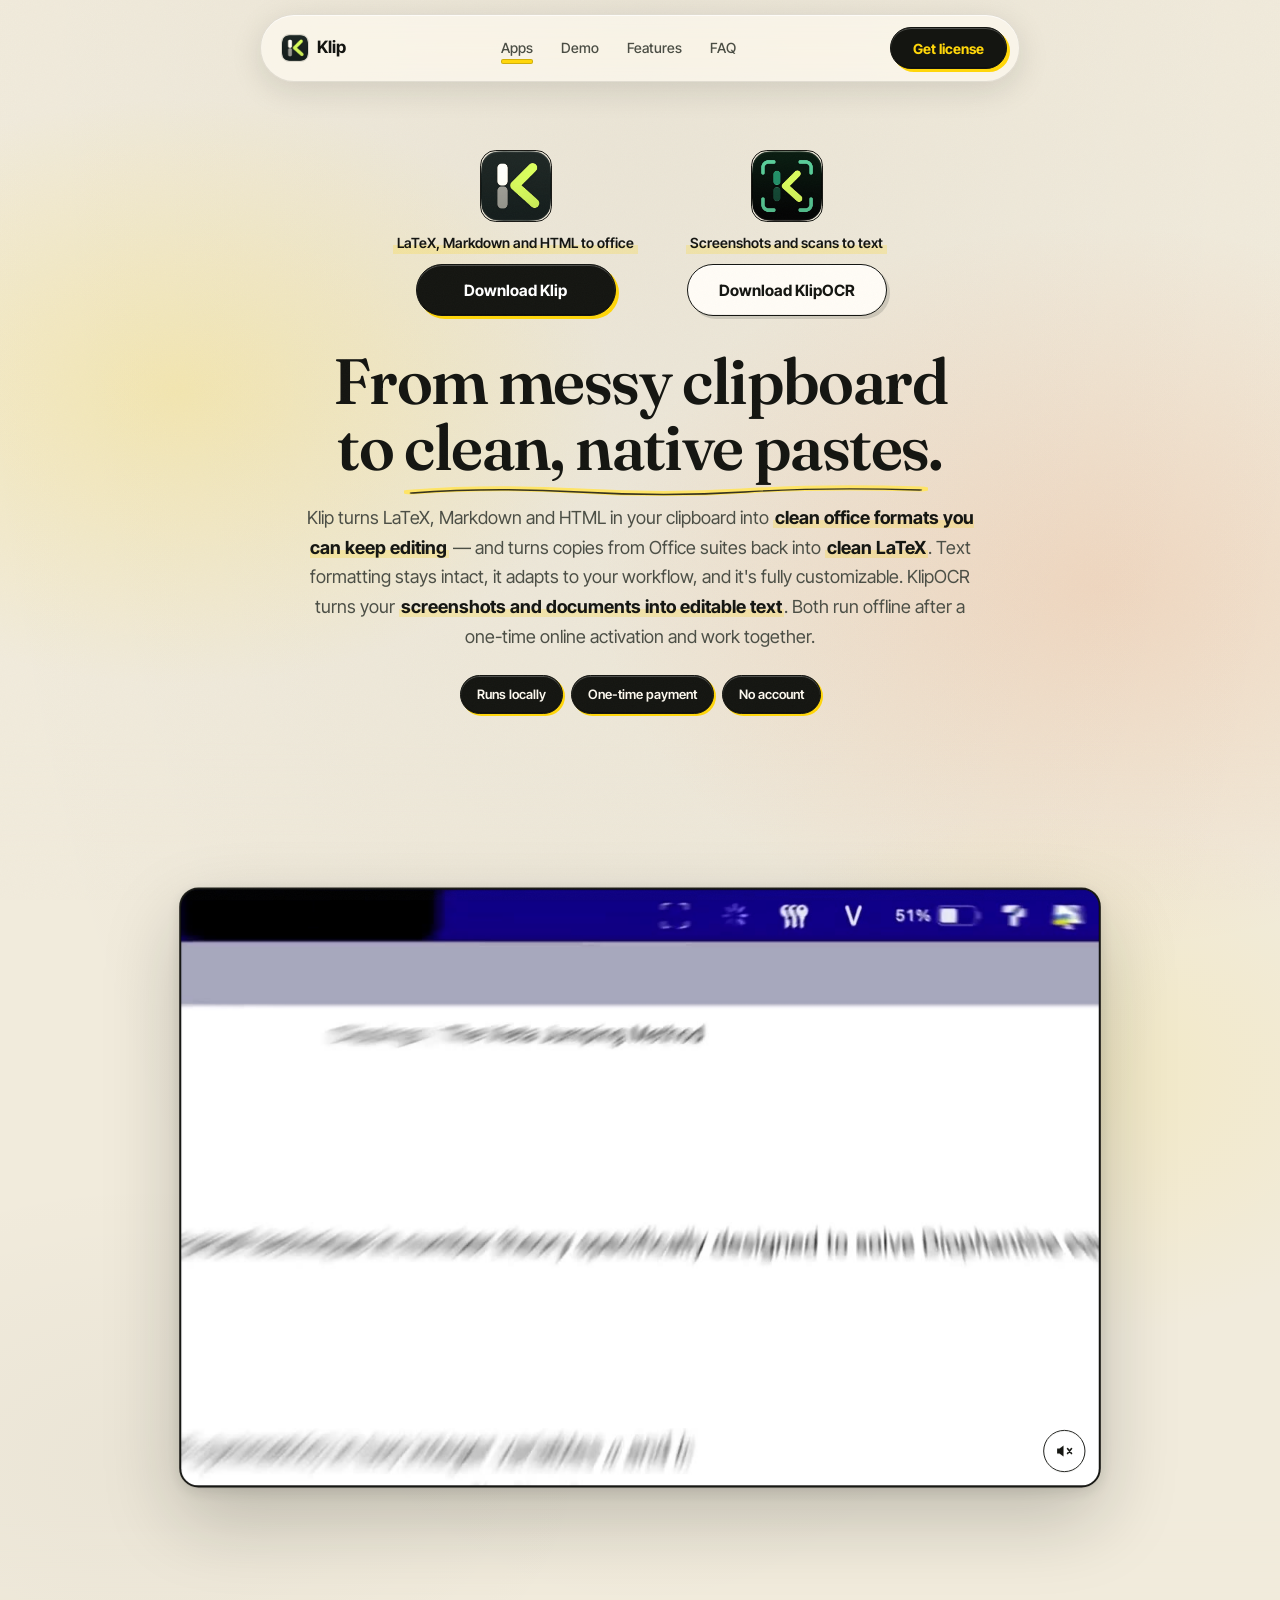
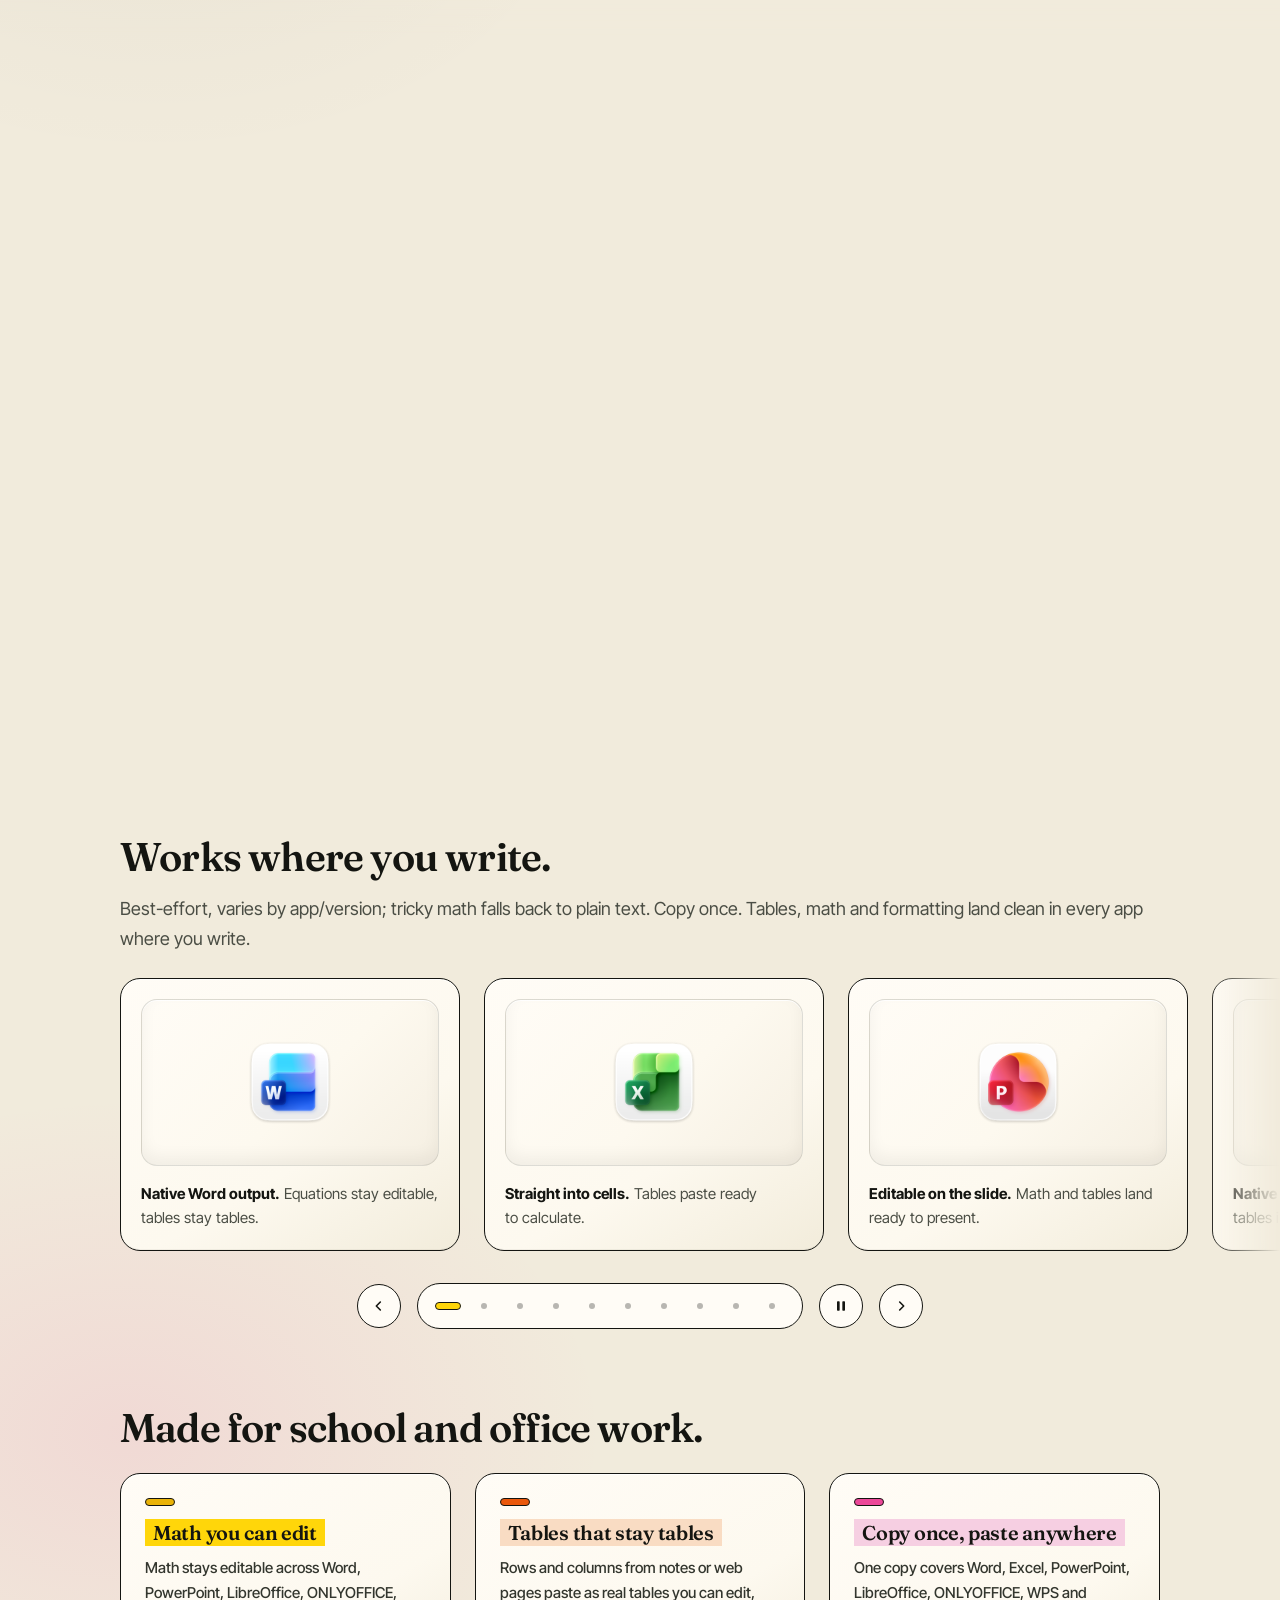
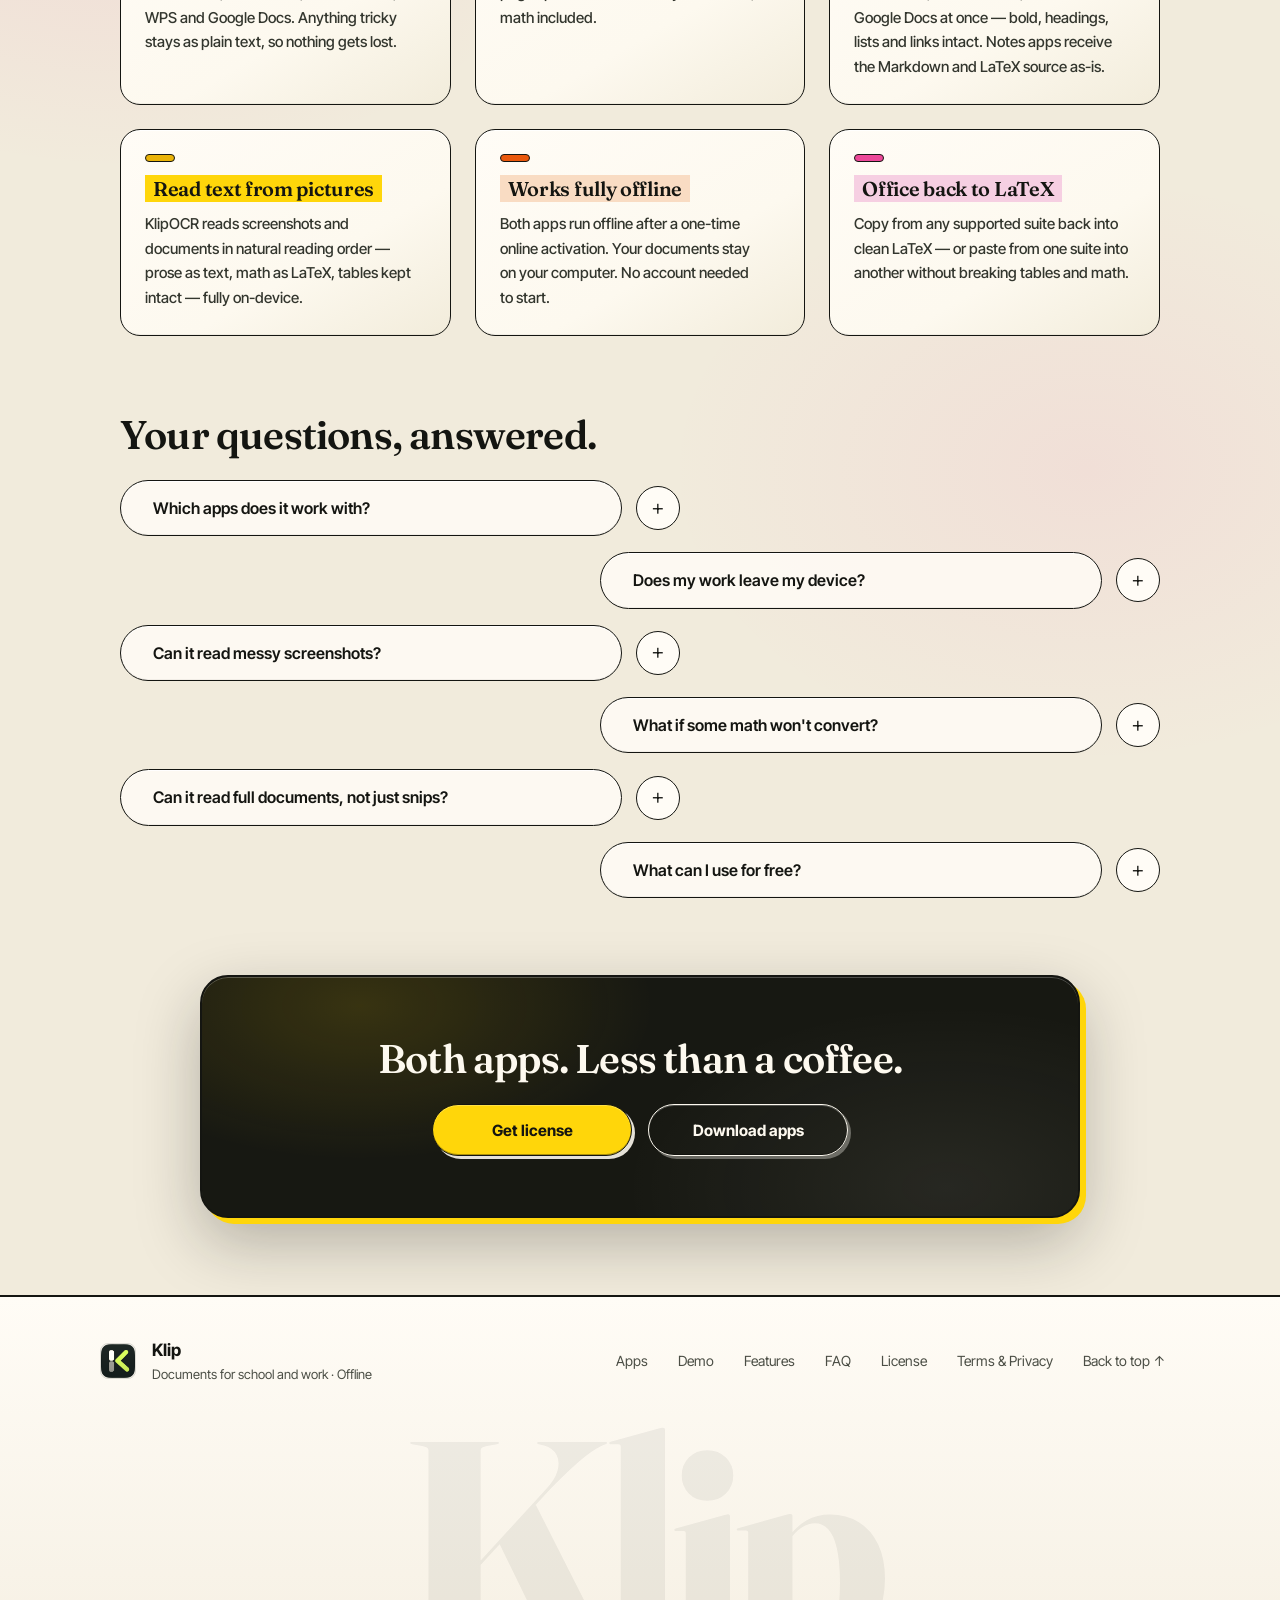
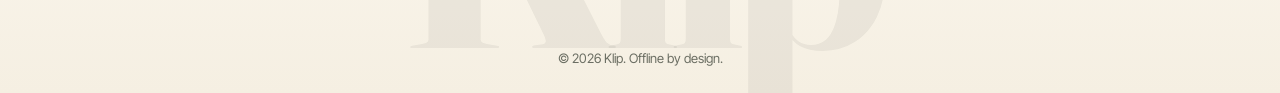
==== commit cc3038b9: "feat(site): drop checkout-status notes from index + enterprise card" ====
--- a/index.html
+++ b/index.html
@@ -69,7 +69,6 @@
         <button type="button" class="dl-btn ghost"><span class="dl-text">Download KlipOCR</span><span class="dl-apple" aria-hidden="true"><svg viewBox="0 0 24 24" width="22" height="22" fill="currentColor" aria-hidden="true"><path d="M17.05 20.28c-.98.95-2.05.81-3.08.35-1.09-.46-2.09-.48-3.24 0-1.44.62-2.2.44-3.06-.35C2.79 15.25 3.51 7.59 9.05 7.31c1.35.07 2.29.74 3.08.8.78-.16 2.05-.93 3.57-.84 1.58.13 2.77.75 3.55 1.9-3.27 1.96-2.5 6.24.5 7.45-.6 1.58-1.42 3.14-2.7 3.66zM12.03 7.25c-.15-2.23 1.66-4.07 3.74-4.25.29 2.58-2.34 4.5-3.74 4.25z"/></svg></span></button>
       </div>
     </div>
-    <p class="dl-note reveal">Free tier, macOS download · paid keys on the <a href="license.html">License page</a> · checkout not active yet.</p>
     <h1 class="reveal">From messy clipboard to <u>clean, native pastes</u>.</h1>
     <p class="sub reveal">Klip turns LaTeX, Markdown and HTML in your clipboard into <strong>clean office formats you can keep editing</strong> — and turns copies from Office suites back into <strong>clean LaTeX</strong>. Text formatting stays intact, it adapts to your workflow, and it's fully customizable. KlipOCR turns your <strong>screenshots and documents into editable text</strong>. Both run offline after a one-time online activation and work together.</p>
     <div class="badges reveal">
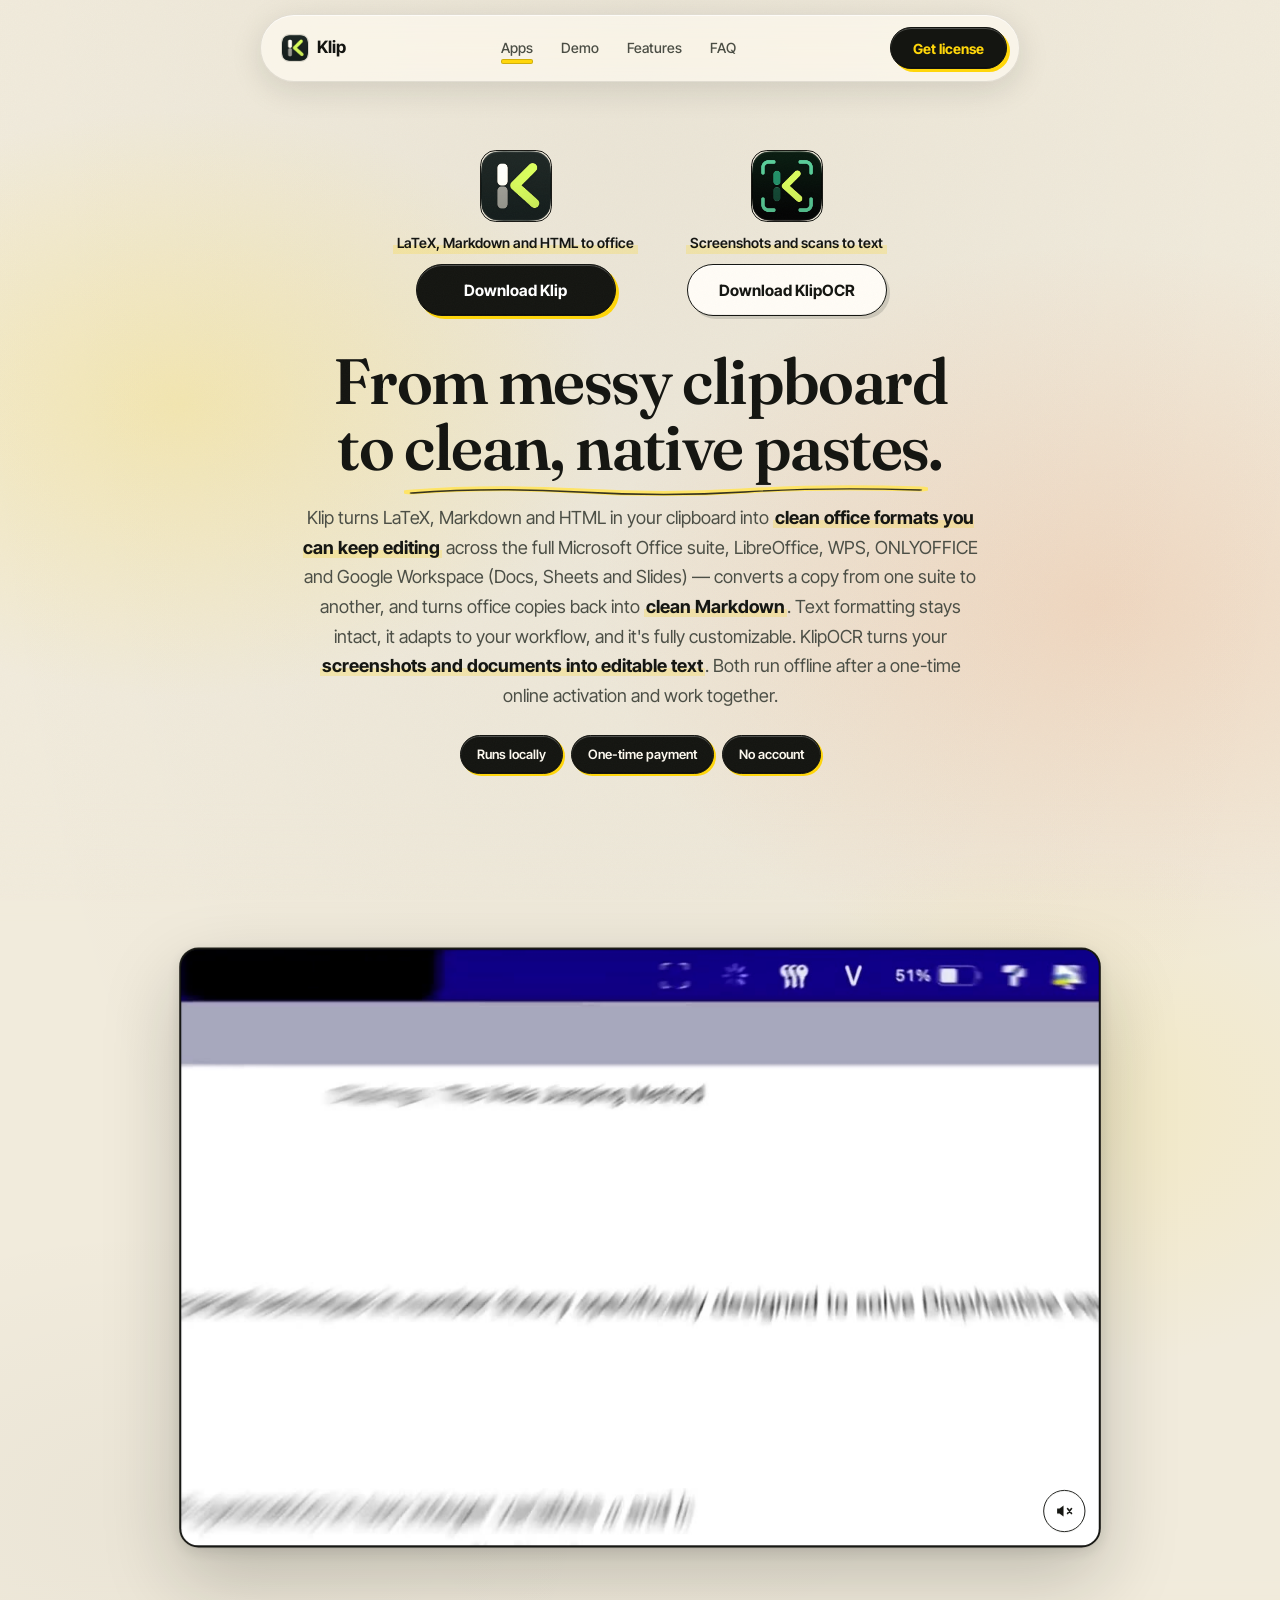
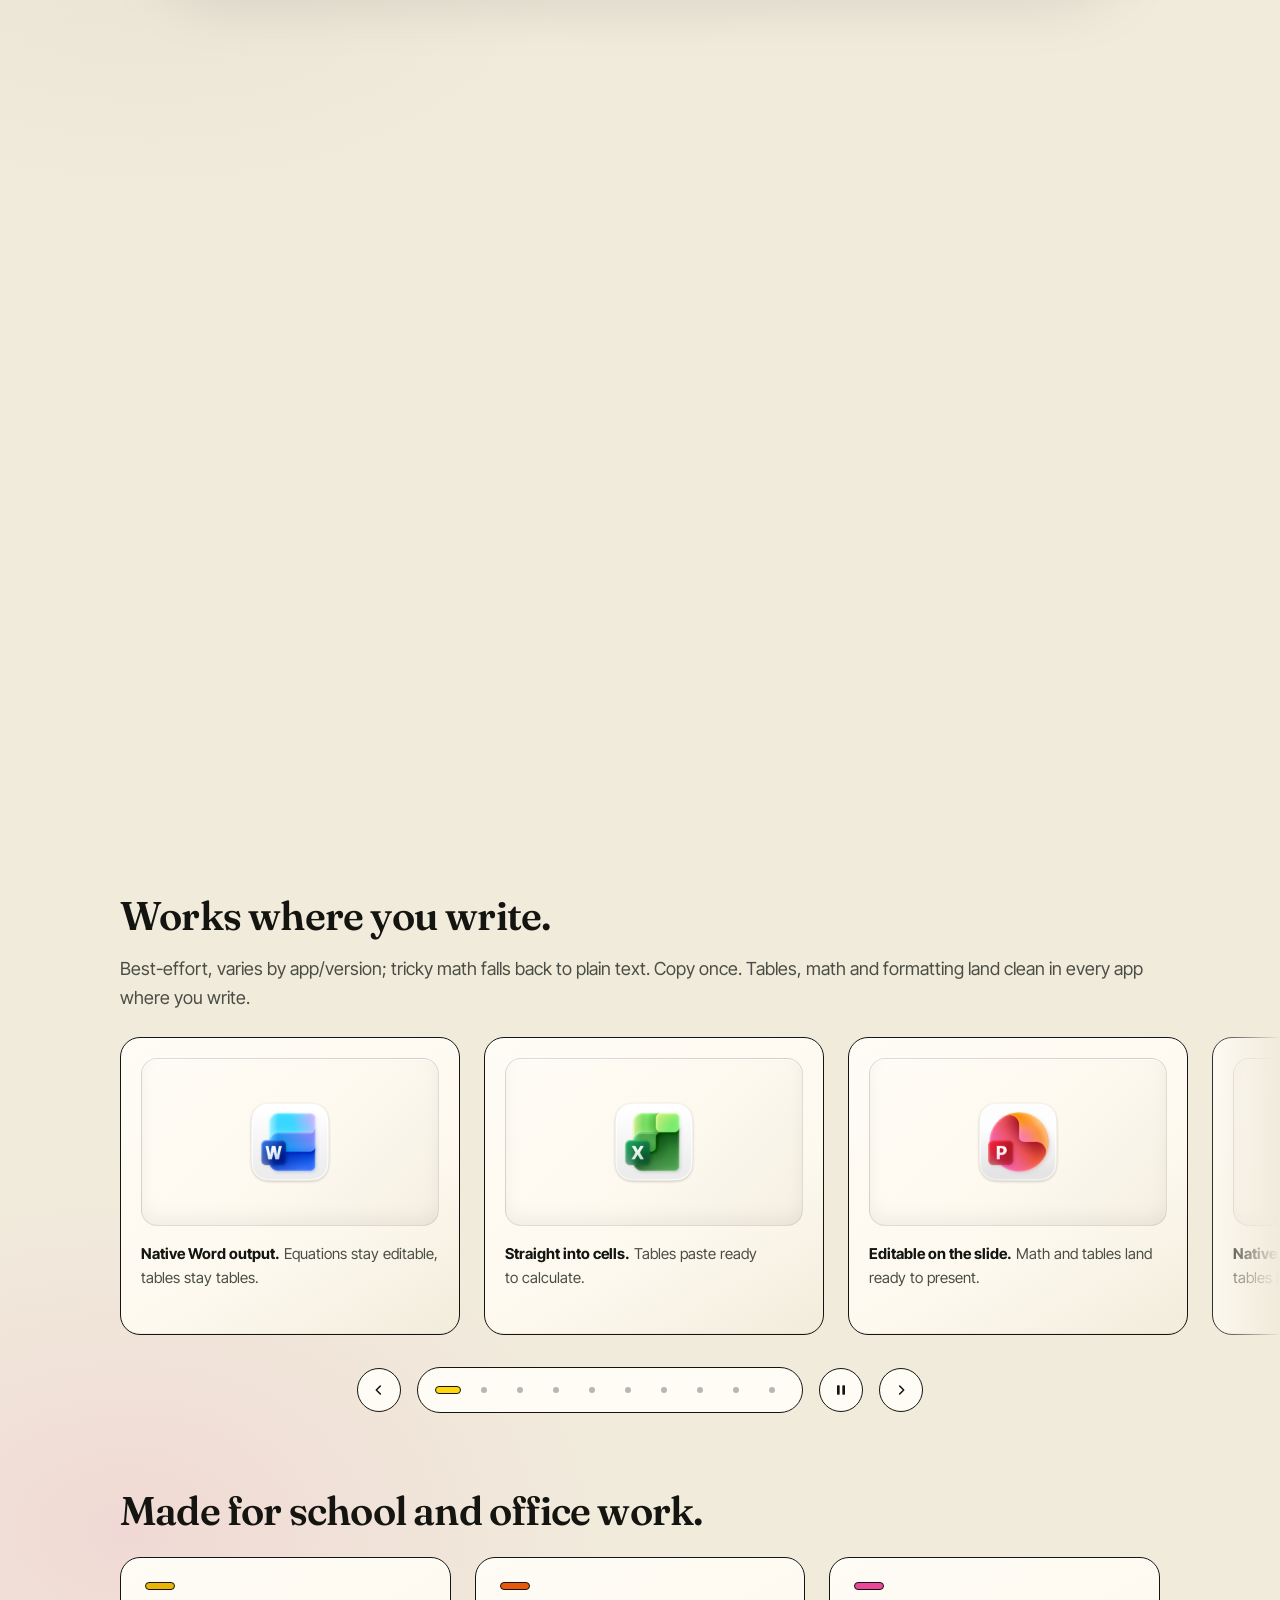
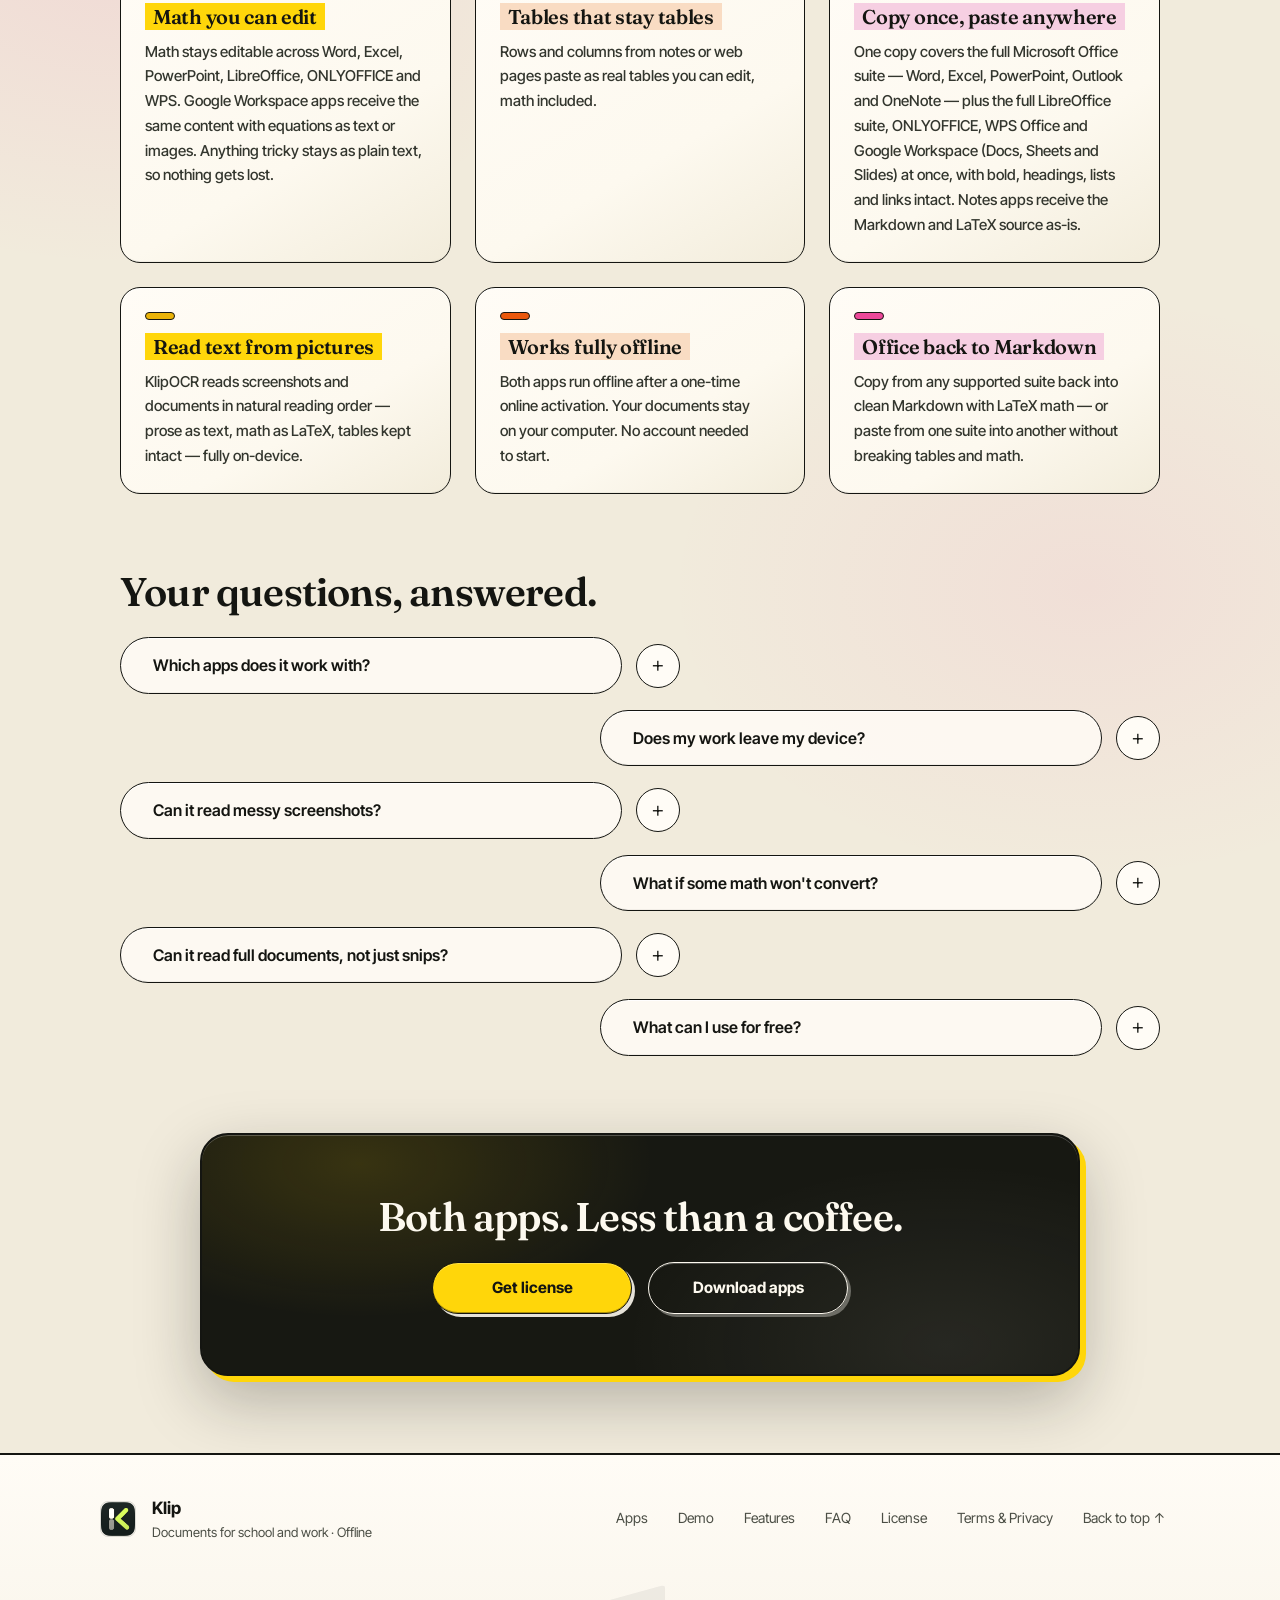
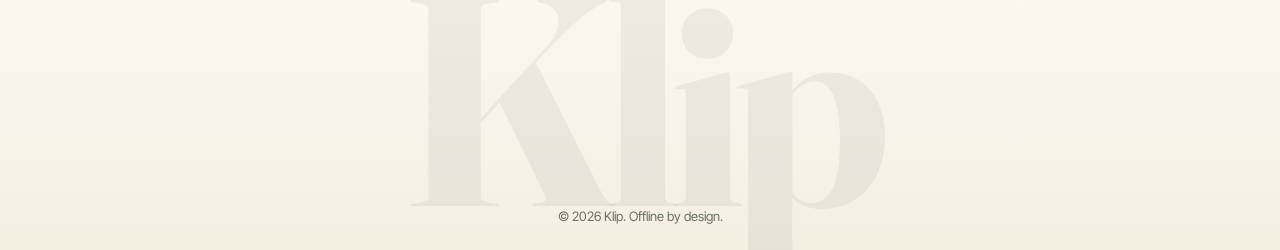
==== commit acef0a31: "feat(site): full-suite office targets, Word back to Markdown" ====
--- a/index.html
+++ b/index.html
@@ -4,7 +4,7 @@
 <meta charset="UTF-8">
 <meta name="viewport" content="width=device-width, initial-scale=1.0">
 <title>Klip — LaTeX, Markdown and HTML to office · KlipOCR — Read text from pictures</title>
-<meta name="description" content="Klip turns LaTeX, Markdown and HTML into editable documents in Word, Excel, PowerPoint, LibreOffice, ONLYOFFICE, WPS and Google Docs. KlipOCR reads screenshots into text. Runs locally, no account.">
+<meta name="description" content="Klip turns LaTeX, Markdown and HTML into editable documents across the full Microsoft Office suite, LibreOffice, ONLYOFFICE, WPS and Google Workspace (Docs, Sheets and Slides), converts between suites, and turns office copies back into clean Markdown. KlipOCR reads screenshots into text. Runs locally, no account.">
 <meta name="theme-color" content="#f1ebdc">
 <meta property="og:title" content="Klip — LaTeX, Markdown and HTML to office · KlipOCR — Read text from pictures">
 <meta property="og:description" content="LaTeX, Markdown and HTML to office. Screenshots to text. Runs locally, no account.">
@@ -70,7 +70,7 @@
       </div>
     </div>
     <h1 class="reveal">From messy clipboard to <u>clean, native pastes</u>.</h1>
-    <p class="sub reveal">Klip turns LaTeX, Markdown and HTML in your clipboard into <strong>clean office formats you can keep editing</strong> — and turns copies from Office suites back into <strong>clean LaTeX</strong>. Text formatting stays intact, it adapts to your workflow, and it's fully customizable. KlipOCR turns your <strong>screenshots and documents into editable text</strong>. Both run offline after a one-time online activation and work together.</p>
+    <p class="sub reveal">Klip turns LaTeX, Markdown and HTML in your clipboard into <strong>clean office formats you can keep editing</strong> across the full Microsoft Office suite, LibreOffice, WPS, ONLYOFFICE and Google Workspace (Docs, Sheets and Slides) — converts a copy from one suite to another, and turns office copies back into <strong>clean Markdown</strong>. Text formatting stays intact, it adapts to your workflow, and it's fully customizable. KlipOCR turns your <strong>screenshots and documents into editable text</strong>. Both run offline after a one-time online activation and work together.</p>
     <div class="badges reveal">
       <span>Runs locally</span><span>One-time payment</span><span>No account</span>
     </div>
@@ -99,7 +99,7 @@
         <figure class="wall-card"><span class="wall-img"><img src="icons/apps/libreoffice.png" alt="LibreOffice icon" loading="lazy"></span><figcaption><strong>Native across the suite.</strong> Equations and tables in Writer, Calc and Impress.</figcaption></figure>
         <figure class="wall-card"><span class="wall-img"><img src="icons/apps/onlyoffice.png" alt="ONLYOFFICE icon" loading="lazy"></span><figcaption><strong>Docs, sheets and slides.</strong> Everything pastes over cleanly.</figcaption></figure>
         <figure class="wall-card"><span class="wall-img"><img src="icons/apps/wps-office.svg" alt="WPS Office icon" loading="lazy"></span><figcaption><strong>Full fidelity.</strong> The same polished paste as Word.</figcaption></figure>
-        <figure class="wall-card"><span class="wall-img"><img src="icons/apps/googledocs.svg" alt="Google Docs icon" loading="lazy"></span><figcaption><strong>Intact in Docs.</strong> Tables, lists and formatting survive the trip.</figcaption></figure>
+        <figure class="wall-card"><span class="wall-img"><img src="icons/apps/googledocs.svg" alt="Google Workspace icon" loading="lazy"></span><figcaption><strong>Intact across Google Workspace.</strong> Docs, Sheets and Slides keep tables, lists and formatting.</figcaption></figure>
         <figure class="wall-card"><span class="wall-img"><img src="icons/apps/obsidian.png" alt="Obsidian icon" loading="lazy"></span><figcaption><strong>Source stays source.</strong> Markdown and LaTeX arrive untouched.</figcaption></figure>
         <figure class="wall-card"><span class="wall-img"><img src="icons/apps/typora.webp" alt="Typora icon" loading="lazy"></span><figcaption><strong>Clean by default.</strong> Your Markdown lands ready to render.</figcaption></figure>
         <figure class="wall-card"><span class="wall-img"><img src="icons/apps/bear.png" alt="Bear icon" loading="lazy"></span><figcaption><strong>Drop it in.</strong> Notes arrive as clean Markdown.</figcaption></figure>
@@ -117,12 +117,12 @@
   <section class="panel" id="features">
     <h2 class="reveal">Made for school and office work.</h2>
     <div class="bento reveal">
-      <div class="card"><h3><span class="hl">Math you can edit</span></h3><p>Math stays editable across Word, PowerPoint, LibreOffice, ONLYOFFICE, WPS and Google Docs. Anything tricky stays as plain text, so nothing gets lost.</p></div>
+      <div class="card"><h3><span class="hl">Math you can edit</span></h3><p>Math stays editable across Word, Excel, PowerPoint, LibreOffice, ONLYOFFICE and WPS. Google Workspace apps receive the same content with equations as text or images. Anything tricky stays as plain text, so nothing gets lost.</p></div>
       <div class="card"><h3><span class="hl">Tables that stay tables</span></h3><p>Rows and columns from notes or web pages paste as real tables you can edit, math included.</p></div>
-      <div class="card"><h3><span class="hl">Copy once, paste anywhere</span></h3><p>One copy covers Word, Excel, PowerPoint, LibreOffice, ONLYOFFICE, WPS and Google Docs at once — bold, headings, lists and links intact. Notes apps receive the Markdown and LaTeX source as-is.</p></div>
+      <div class="card"><h3><span class="hl">Copy once, paste anywhere</span></h3><p>One copy covers the full Microsoft Office suite — Word, Excel, PowerPoint, Outlook and OneNote — plus the full LibreOffice suite, ONLYOFFICE, WPS Office and Google Workspace (Docs, Sheets and Slides) at once, with bold, headings, lists and links intact. Notes apps receive the Markdown and LaTeX source as-is.</p></div>
       <div class="card"><h3><span class="hl">Read text from pictures</span></h3><p>KlipOCR reads screenshots and documents in natural reading order — prose as text, math as LaTeX, tables kept intact — fully on-device.</p></div>
       <div class="card"><h3><span class="hl">Works fully offline</span></h3><p>Both apps run offline after a one-time online activation. Your documents stay on your computer. No account needed to start.</p></div>
-      <div class="card"><h3><span class="hl">Office back to LaTeX</span></h3><p>Copy from any supported suite back into clean LaTeX — or paste from one suite into another without breaking tables and math.</p></div>
+      <div class="card"><h3><span class="hl">Office back to Markdown</span></h3><p>Copy from any supported suite back into clean Markdown with LaTeX math — or paste from one suite into another without breaking tables and math.</p></div>
     </div>
   </section>
 
@@ -130,7 +130,7 @@
   <section class="panel" id="faq">
     <h2 class="reveal">Your questions, answered.</h2>
     <div class="faq" id="faqBox">
-      <div class="faq-row left reveal"><details><summary><span class="q-pill">Which apps does it work with?</span><span class="q-plus" aria-hidden="true">+</span></summary><div class="a"><div><p>Word, Excel, PowerPoint, LibreOffice, ONLYOFFICE, WPS and Google Docs — plus Obsidian, Typora and Bear, which receive your Markdown and LaTeX untouched.</p></div></div></details></div>
+      <div class="faq-row left reveal"><details><summary><span class="q-pill">Which apps does it work with?</span><span class="q-plus" aria-hidden="true">+</span></summary><div class="a"><div><p>The full Microsoft Office suite — Word, Excel, PowerPoint, Outlook and OneNote — plus the full LibreOffice suite, ONLYOFFICE, WPS Office, and Google Workspace (Docs, Sheets and Slides). Klip also converts between these apps, and copies from any of them back into clean Markdown. Obsidian, Typora and Bear receive your Markdown and LaTeX untouched.</p></div></div></details></div>
       <div class="faq-row right reveal"><details><summary><span class="q-pill">Does my work leave my device?</span><span class="q-plus" aria-hidden="true">+</span></summary><div class="a"><div><p>Both apps work fully offline after a one-time online activation. Document content you convert never leaves your device; activation, feedback, and site traffic do — see <a href="terms.html#delivery">Terms §9</a> / <a href="terms.html#p-data-endpoints">Privacy §4</a>.</p></div></div></details></div>
       <div class="faq-row left reveal"><details><summary><span class="q-pill">Can it read messy screenshots?</span><span class="q-plus" aria-hidden="true">+</span></summary><div class="a"><div><p>Yes for clear text and tables. Blurry or handwritten pages may need a quick fix after pasting.</p></div></div></details></div>
       <div class="faq-row right reveal"><details><summary><span class="q-pill">What if some math won't convert?</span><span class="q-plus" aria-hidden="true">+</span></summary><div class="a"><div><p>You never lose it. Anything tricky stays as plain text you can fix by hand.</p></div></div></details></div>
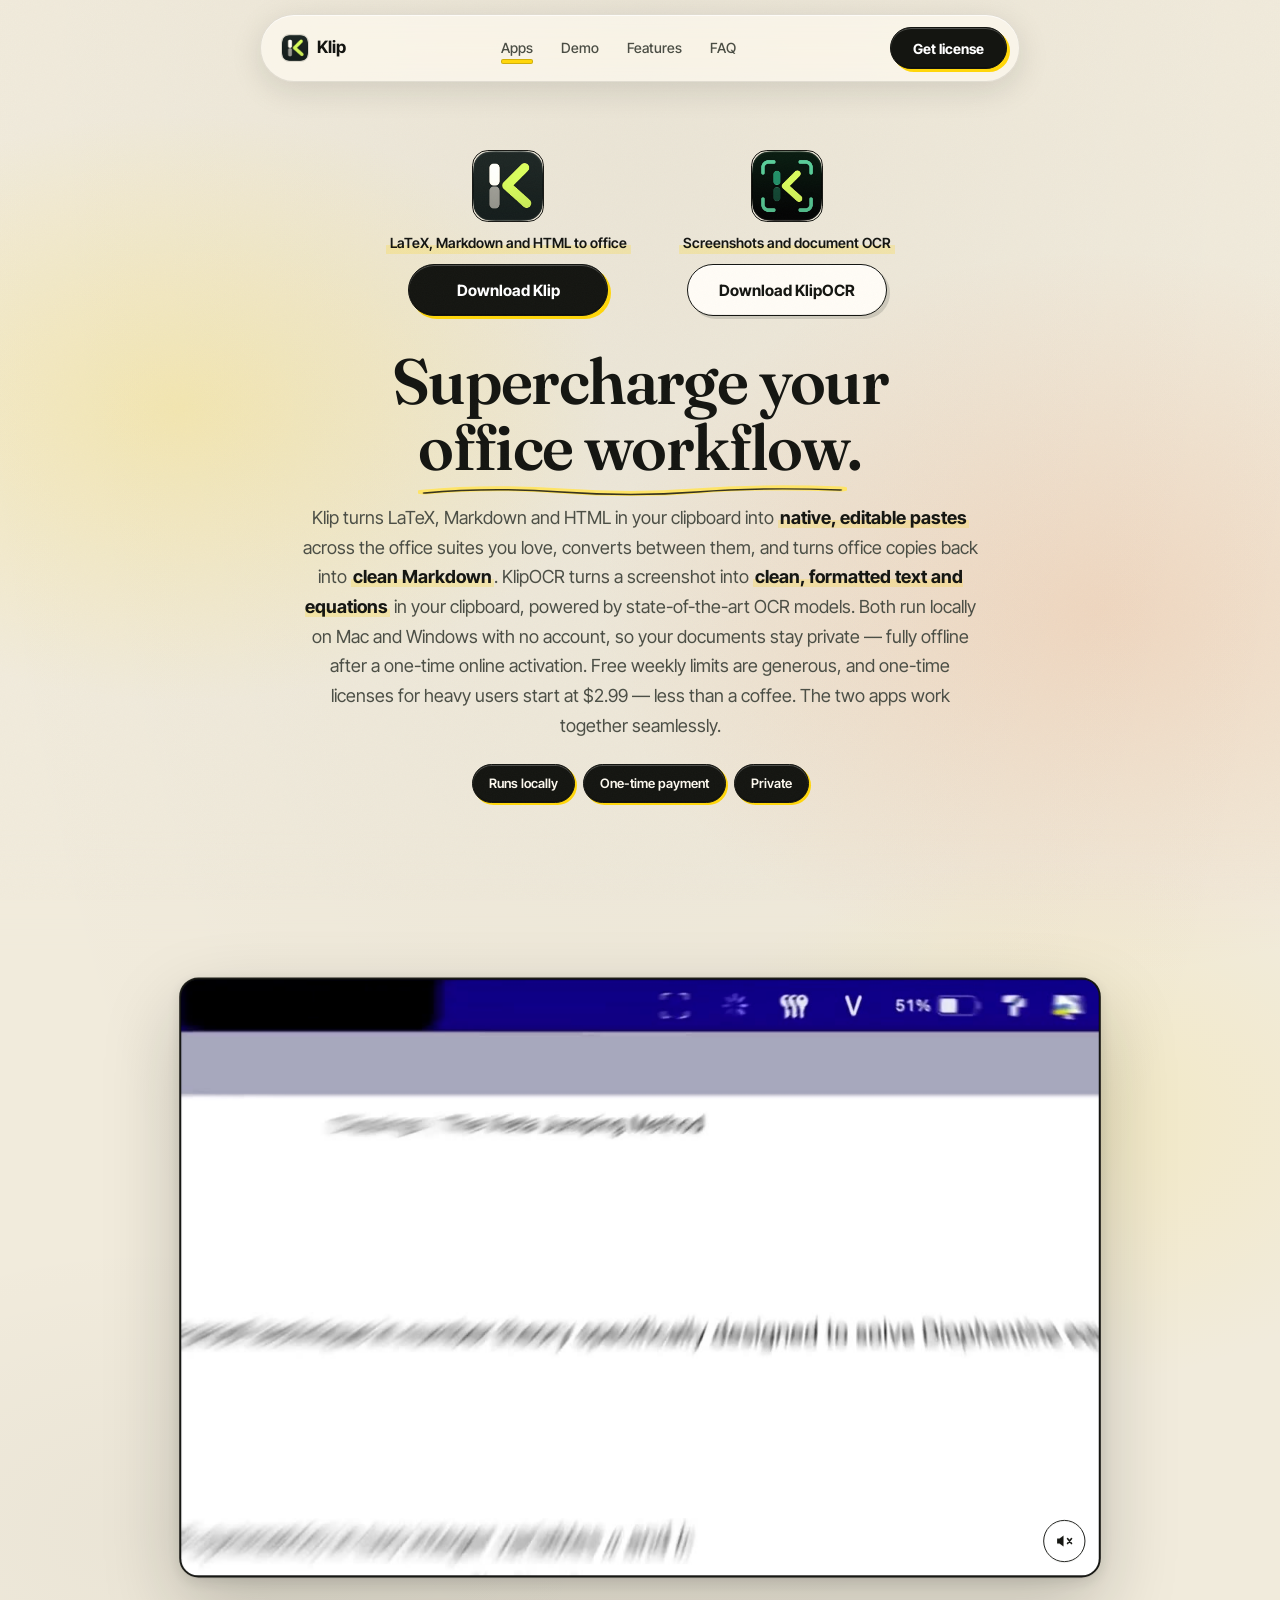
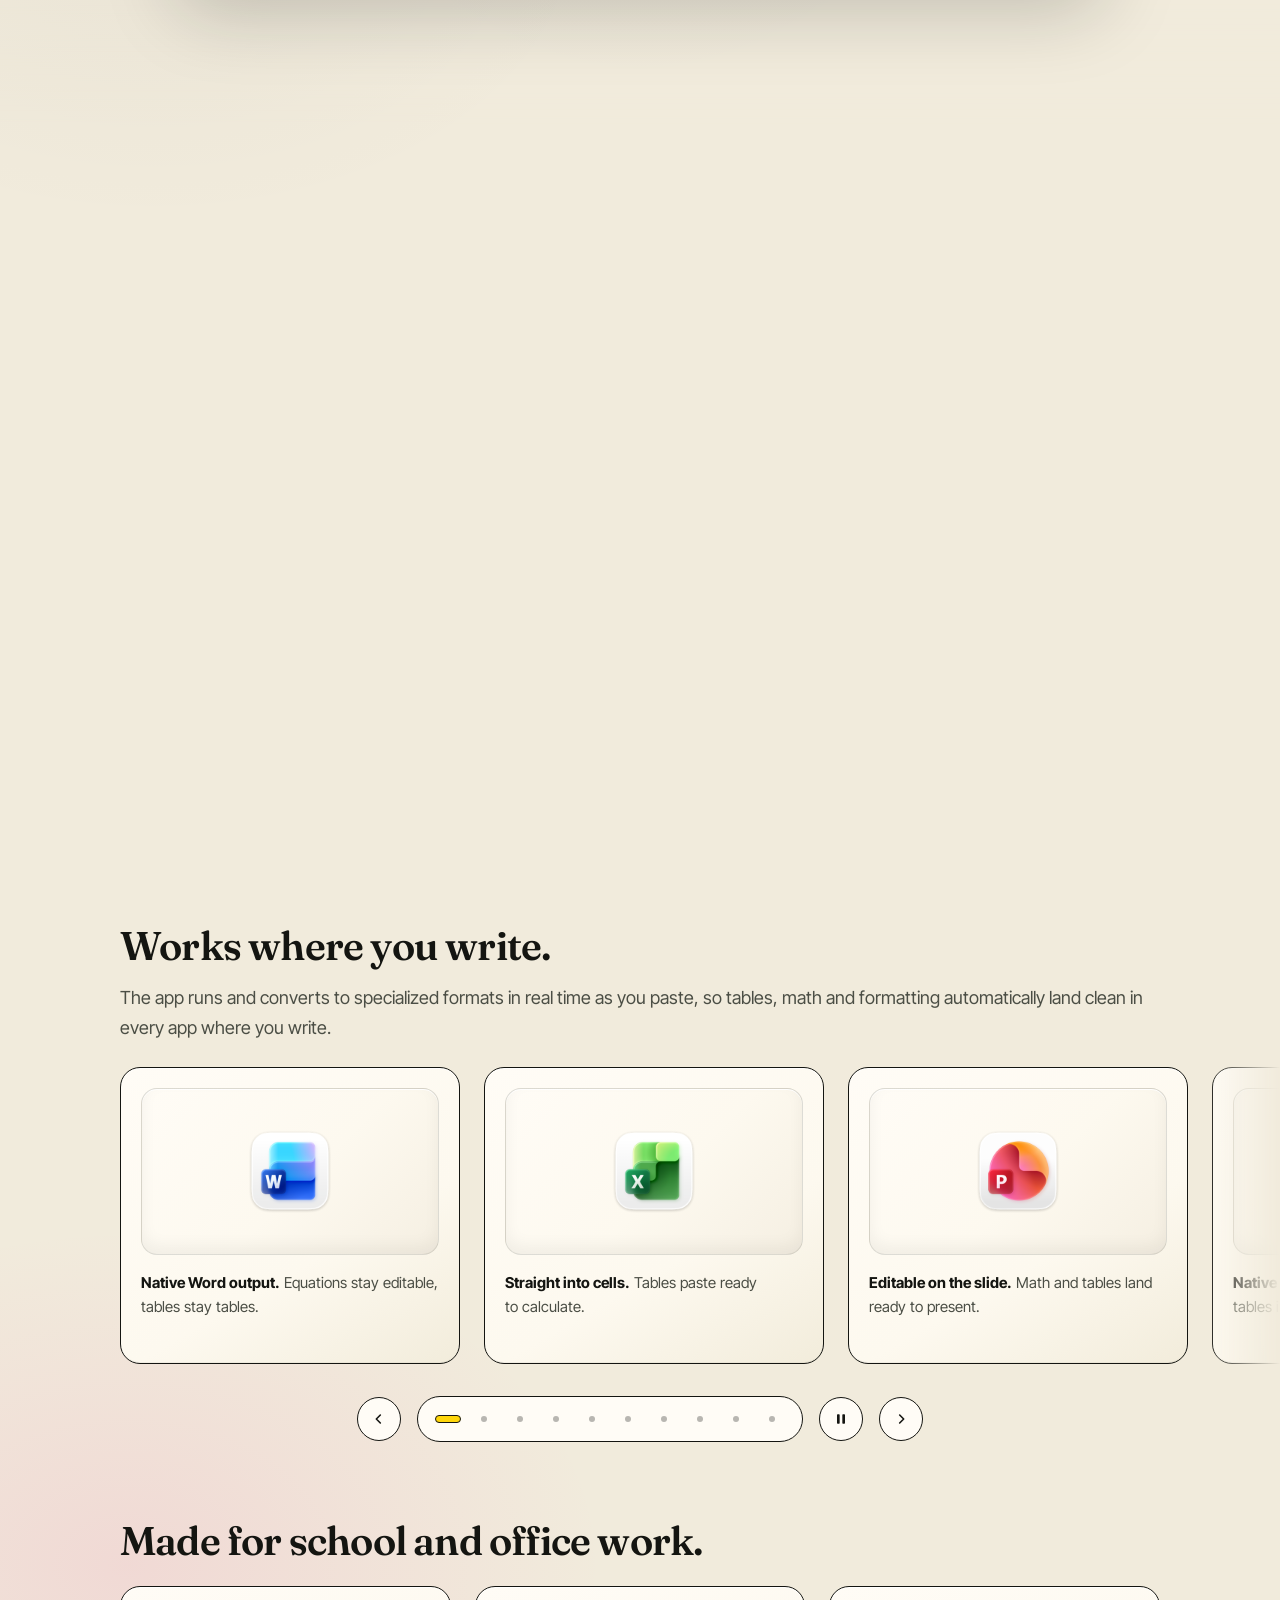
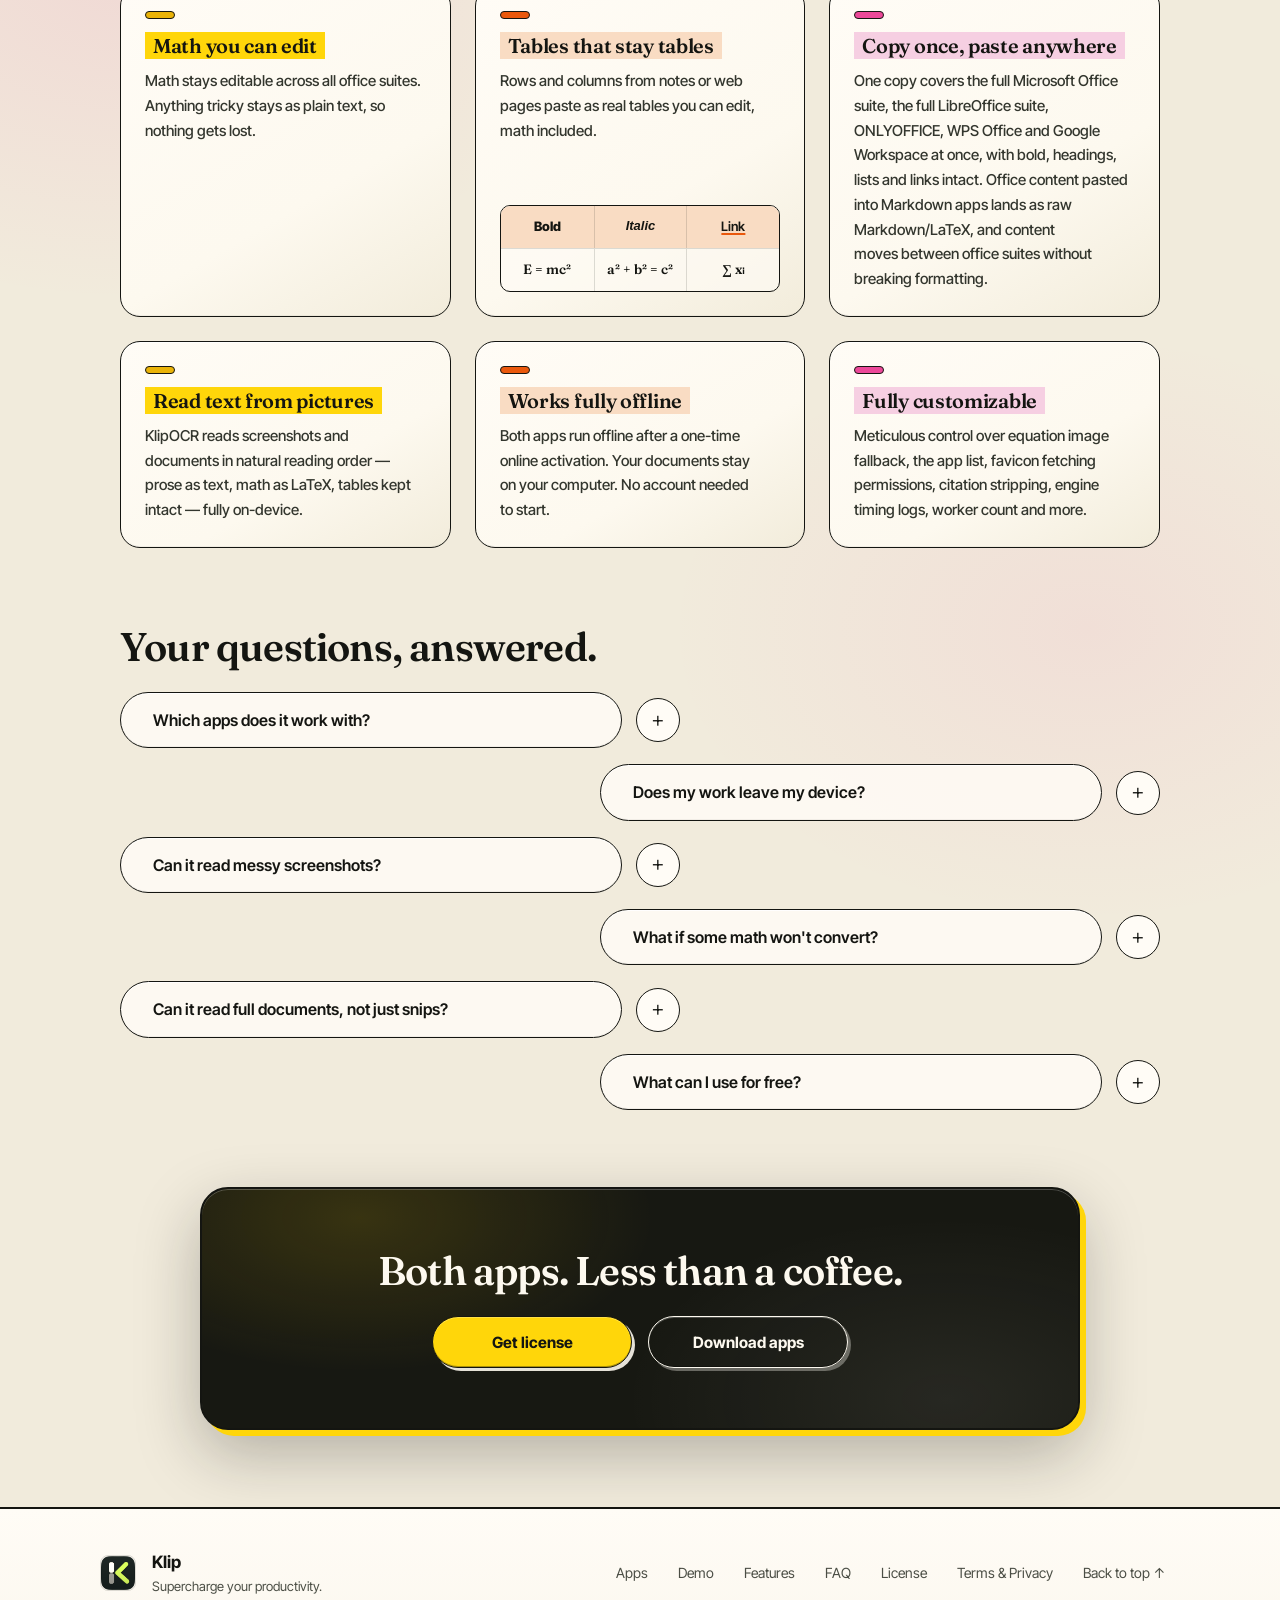
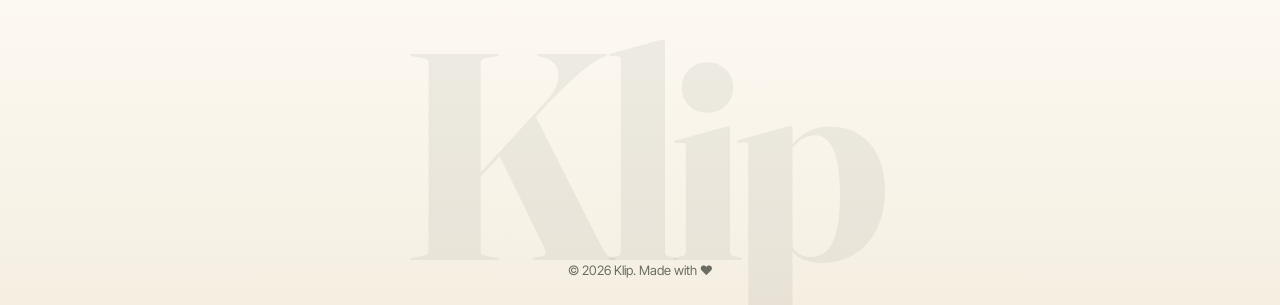
==== commit 0b5696fd: "feat(site): polish copy, support, and table preview" ====
--- a/index.html
+++ b/index.html
@@ -3,11 +3,11 @@
 <head>
 <meta charset="UTF-8">
 <meta name="viewport" content="width=device-width, initial-scale=1.0">
-<title>Klip — LaTeX, Markdown and HTML to office · KlipOCR — Read text from pictures</title>
-<meta name="description" content="Klip turns LaTeX, Markdown and HTML into editable documents across the full Microsoft Office suite, LibreOffice, ONLYOFFICE, WPS and Google Workspace (Docs, Sheets and Slides), converts between suites, and turns office copies back into clean Markdown. KlipOCR reads screenshots into text. Runs locally, no account.">
+<title>Klip · KlipOCR — Supercharge your office workflow</title>
+<meta name="description" content="Klip converts LaTeX, Markdown and HTML into native office pastes. KlipOCR turns screenshots into clean text and equations. Local, private, Mac + Windows.">
 <meta name="theme-color" content="#f1ebdc">
-<meta property="og:title" content="Klip — LaTeX, Markdown and HTML to office · KlipOCR — Read text from pictures">
-<meta property="og:description" content="LaTeX, Markdown and HTML to office. Screenshots to text. Runs locally, no account.">
+<meta property="og:title" content="Klip · KlipOCR — Supercharge your office workflow">
+<meta property="og:description" content="Native, editable pastes for your office suites, and screenshots to clean text and equations. Runs locally, no account.">
 <meta property="og:type" content="website">
 <meta name="twitter:card" content="summary_large_image">
 <link rel="icon" type="image/png" href="icons/favicon-64.png">
@@ -15,14 +15,14 @@
 <link rel="preconnect" href="https://fonts.googleapis.com">
 <link rel="preconnect" href="https://fonts.gstatic.com" crossorigin>
 <link href="https://fonts.googleapis.com/css2?family=Fraunces:opsz,wght@9..144,500;9..144,600;9..144,700&family=Inter+Tight:wght@400;500;600;700&display=swap" rel="stylesheet">
-<link rel="stylesheet" href="styles.css?v=paper5">
+<link rel="stylesheet" href="styles.css?v=paper6">
 <style>
   .dl-note, .badges-note, .try-first { text-align: center; font-size: 13px; line-height: 1.55; color: var(--muted); margin: 14px auto 0; max-width: 640px; }
   .dl-note a { color: inherit; }
   .try-first { color: var(--ink-2); font-weight: 600; }
   .final-note { font-size: 13px; line-height: 1.55; color: rgba(253, 249, 239, 0.78); margin: 18px 0 0; }
 </style>
-<noscript><style>.reveal { opacity: 1; transform: none; }</style></noscript>
+<noscript><style>.reveal, .mini-table, .mt-row span { opacity: 1; transform: none; } .mini-table { border-color: var(--pen); }</style></noscript>
 </head>
 <body>
 
@@ -65,14 +65,14 @@
       </div>
       <div class="app-mini">
         <img src="icons/klipocr-512.png" alt="KlipOCR app icon" width="88" height="88">
-        <p class="tag">Screenshots and scans to text</p>
+        <p class="tag">Screenshots and document OCR</p>
         <button type="button" class="dl-btn ghost"><span class="dl-text">Download KlipOCR</span><span class="dl-apple" aria-hidden="true"><svg viewBox="0 0 24 24" width="22" height="22" fill="currentColor" aria-hidden="true"><path d="M17.05 20.28c-.98.95-2.05.81-3.08.35-1.09-.46-2.09-.48-3.24 0-1.44.62-2.2.44-3.06-.35C2.79 15.25 3.51 7.59 9.05 7.31c1.35.07 2.29.74 3.08.8.78-.16 2.05-.93 3.57-.84 1.58.13 2.77.75 3.55 1.9-3.27 1.96-2.5 6.24.5 7.45-.6 1.58-1.42 3.14-2.7 3.66zM12.03 7.25c-.15-2.23 1.66-4.07 3.74-4.25.29 2.58-2.34 4.5-3.74 4.25z"/></svg></span></button>
       </div>
     </div>
-    <h1 class="reveal">From messy clipboard to <u>clean, native pastes</u>.</h1>
-    <p class="sub reveal">Klip turns LaTeX, Markdown and HTML in your clipboard into <strong>clean office formats you can keep editing</strong> across the full Microsoft Office suite, LibreOffice, WPS, ONLYOFFICE and Google Workspace (Docs, Sheets and Slides) — converts a copy from one suite to another, and turns office copies back into <strong>clean Markdown</strong>. Text formatting stays intact, it adapts to your workflow, and it's fully customizable. KlipOCR turns your <strong>screenshots and documents into editable text</strong>. Both run offline after a one-time online activation and work together.</p>
+    <h1 class="reveal">Supercharge your <u>office workflow</u>.</h1>
+    <p class="sub reveal">Klip turns LaTeX, Markdown and HTML in your clipboard into <strong>native, editable pastes</strong> across the office suites you love, converts between them, and turns office copies back into <strong>clean Markdown</strong>. KlipOCR turns a screenshot into <strong>clean, formatted text and equations</strong> in your clipboard, powered by state-of-the-art OCR models. Both run locally on Mac and Windows with no account, so your documents stay private — fully offline after a one-time online activation. Free weekly limits are generous, and one-time licenses for heavy users start at $2.99 — less than a coffee. The two apps work together seamlessly.</p>
     <div class="badges reveal">
-      <span>Runs locally</span><span>One-time payment</span><span>No account</span>
+      <span>Runs locally</span><span>One-time payment</span><span>Private</span>
     </div>
   </section>
 
@@ -90,7 +90,7 @@
   <!-- COMPATIBILITY WALL -->
   <section class="panel wall-panel" id="targets">
     <h2 class="reveal">Works where you write.</h2>
-    <p class="lede reveal">Best-effort, varies by app/version; tricky math falls back to plain text. Copy once. Tables, math and formatting land clean in every app where you write.</p>
+    <p class="lede reveal">The app runs and converts to specialized formats in real time as you paste, so tables, math and formatting automatically land clean in every app where you write.</p>
     <div class="wall reveal" id="wall">
       <div class="wall-track" id="wallTrack">
         <figure class="wall-card"><span class="wall-img"><img src="icons/apps/word.png" alt="Microsoft Word icon" loading="lazy"></span><figcaption><strong>Native Word output.</strong> Equations stay editable, tables stay tables.</figcaption></figure>
@@ -98,7 +98,7 @@
         <figure class="wall-card"><span class="wall-img"><img src="icons/apps/powerpoint.png" alt="Microsoft PowerPoint icon" loading="lazy"></span><figcaption><strong>Editable on the slide.</strong> Math and tables land ready to present.</figcaption></figure>
         <figure class="wall-card"><span class="wall-img"><img src="icons/apps/libreoffice.png" alt="LibreOffice icon" loading="lazy"></span><figcaption><strong>Native across the suite.</strong> Equations and tables in Writer, Calc and Impress.</figcaption></figure>
         <figure class="wall-card"><span class="wall-img"><img src="icons/apps/onlyoffice.png" alt="ONLYOFFICE icon" loading="lazy"></span><figcaption><strong>Docs, sheets and slides.</strong> Everything pastes over cleanly.</figcaption></figure>
-        <figure class="wall-card"><span class="wall-img"><img src="icons/apps/wps-office.svg" alt="WPS Office icon" loading="lazy"></span><figcaption><strong>Full fidelity.</strong> The same polished paste as Word.</figcaption></figure>
+        <figure class="wall-card"><span class="wall-img"><img src="icons/apps/wps-office.svg" alt="WPS Office icon" loading="lazy"></span><figcaption><strong>Full fidelity.</strong> Polished formatting lands cleanly.</figcaption></figure>
         <figure class="wall-card"><span class="wall-img"><img src="icons/apps/googledocs.svg" alt="Google Workspace icon" loading="lazy"></span><figcaption><strong>Intact across Google Workspace.</strong> Docs, Sheets and Slides keep tables, lists and formatting.</figcaption></figure>
         <figure class="wall-card"><span class="wall-img"><img src="icons/apps/obsidian.png" alt="Obsidian icon" loading="lazy"></span><figcaption><strong>Source stays source.</strong> Markdown and LaTeX arrive untouched.</figcaption></figure>
         <figure class="wall-card"><span class="wall-img"><img src="icons/apps/typora.webp" alt="Typora icon" loading="lazy"></span><figcaption><strong>Clean by default.</strong> Your Markdown lands ready to render.</figcaption></figure>
@@ -117,12 +117,17 @@
   <section class="panel" id="features">
     <h2 class="reveal">Made for school and office work.</h2>
     <div class="bento reveal">
-      <div class="card"><h3><span class="hl">Math you can edit</span></h3><p>Math stays editable across Word, Excel, PowerPoint, LibreOffice, ONLYOFFICE and WPS. Google Workspace apps receive the same content with equations as text or images. Anything tricky stays as plain text, so nothing gets lost.</p></div>
-      <div class="card"><h3><span class="hl">Tables that stay tables</span></h3><p>Rows and columns from notes or web pages paste as real tables you can edit, math included.</p></div>
-      <div class="card"><h3><span class="hl">Copy once, paste anywhere</span></h3><p>One copy covers the full Microsoft Office suite — Word, Excel, PowerPoint, Outlook and OneNote — plus the full LibreOffice suite, ONLYOFFICE, WPS Office and Google Workspace (Docs, Sheets and Slides) at once, with bold, headings, lists and links intact. Notes apps receive the Markdown and LaTeX source as-is.</p></div>
+      <div class="card"><h3><span class="hl">Math you can edit</span></h3><p>Math stays editable across all office suites. Anything tricky stays as plain text, so nothing gets lost.</p></div>
+      <div class="card card-table"><h3><span class="hl">Tables that stay tables</span></h3><p>Rows and columns from notes or web pages paste as real tables you can edit, math included.</p>
+        <div class="mini-table" aria-hidden="true">
+          <div class="mt-row mt-r1"><span class="fmt-bold">Bold</span><span class="fmt-italic">Italic</span><span class="fmt-link">Link</span></div>
+          <div class="mt-row mt-r2"><span>E = mc²</span><span>a² + b² = c²</span><span>∑ xᵢ</span></div>
+        </div>
+      </div>
+      <div class="card"><h3><span class="hl">Copy once, paste anywhere</span></h3><p>One copy covers the full Microsoft Office suite, the full LibreOffice suite, ONLYOFFICE, WPS Office and Google Workspace at once, with bold, headings, lists and links intact. Office content pasted into Markdown apps lands as raw Markdown/LaTeX, and content moves between office suites without breaking formatting.</p></div>
       <div class="card"><h3><span class="hl">Read text from pictures</span></h3><p>KlipOCR reads screenshots and documents in natural reading order — prose as text, math as LaTeX, tables kept intact — fully on-device.</p></div>
       <div class="card"><h3><span class="hl">Works fully offline</span></h3><p>Both apps run offline after a one-time online activation. Your documents stay on your computer. No account needed to start.</p></div>
-      <div class="card"><h3><span class="hl">Office back to Markdown</span></h3><p>Copy from any supported suite back into clean Markdown with LaTeX math — or paste from one suite into another without breaking tables and math.</p></div>
+      <div class="card"><h3><span class="hl">Fully customizable</span></h3><p>Meticulous control over equation image fallback, the app list, favicon fetching permissions, citation stripping, engine timing logs, worker count and more.</p></div>
     </div>
   </section>
 
@@ -135,7 +140,7 @@
       <div class="faq-row left reveal"><details><summary><span class="q-pill">Can it read messy screenshots?</span><span class="q-plus" aria-hidden="true">+</span></summary><div class="a"><div><p>Yes for clear text and tables. Blurry or handwritten pages may need a quick fix after pasting.</p></div></div></details></div>
       <div class="faq-row right reveal"><details><summary><span class="q-pill">What if some math won't convert?</span><span class="q-plus" aria-hidden="true">+</span></summary><div class="a"><div><p>You never lose it. Anything tricky stays as plain text you can fix by hand.</p></div></div></details></div>
       <div class="faq-row left reveal"><details><summary><span class="q-pill">Can it read full documents, not just snips?</span><span class="q-plus" aria-hidden="true">+</span></summary><div class="a"><div><p>Yes. Drop in an image or PDF and KlipOCR reads it into editable text — prose as text, math as LaTeX, tables kept intact.</p></div></div></details></div>
-      <div class="faq-row right reveal"><details><summary><span class="q-pill">What can I use for free?</span><span class="q-plus" aria-hidden="true">+</span></summary><div class="a"><div><p>Klip: pastes up to 1000 characters, 21 free in the first 7 days, then 14 per rolling 7 days. KlipOCR: free snips with unlimited length, document mode locked.</p></div></div></details></div>
+      <div class="faq-row right reveal"><details><summary><span class="q-pill">What can I use for free?</span><span class="q-plus" aria-hidden="true">+</span></summary><div class="a"><div><p>Klip: pastes up to 1000 characters, 21 free in the first 7 days, then 14 per rolling 7 days. KlipOCR: 14 free snips per week, no length limit per snip; document mode locked.</p></div></div></details></div>
     </div>
   </section>
 
@@ -154,7 +159,7 @@
   <div class="foot-row">
     <div class="foot-brand">
       <img src="icons/klip-512.png" alt="" width="36" height="36">
-      <span>Klip<small>Documents for school and work · Offline</small></span>
+      <span>Klip<small>Supercharge your productivity.</small></span>
     </div>
     <div class="foot-links">
       <a href="#apps">Apps</a><a href="#demo">Demo</a>
@@ -164,7 +169,7 @@
     </div>
   </div>
   <div class="wordmark" aria-hidden="true">Klip</div>
-  <p class="copy">© <span id="year">2026</span> Klip. Offline by design.</p>
+  <p class="copy">© <span id="year">2026</span> Klip. Made with ❤️</p>
 </footer>
 
 <script src="app.js?v=paper5"></script>
--- a/styles.css
+++ b/styles.css
@@ -264,6 +264,27 @@
 .card h3::before { content: ""; display: block; width: 28px; height: 6px; border-radius: 999px; background: var(--accent, var(--yellow)); border: 1px solid var(--pen); margin-bottom: 12px; }
 .card h3 .hl { background: var(--hl, var(--yellow)); padding: 1px 8px; -webkit-box-decoration-break: clone; box-decoration-break: clone; }
 .card p { margin: 0; color: #33362e; font-size: 15px; font-weight: 500; line-height: 1.65; }
+/* tables card: animated mini preview — frame, then formatted text, then equations */
+.card-table { display: flex; flex-direction: column; }
+.card-table p { margin-bottom: 16px; }
+.mini-table { margin-top: auto; border: 1.5px solid transparent; border-radius: 10px; overflow: hidden; background: rgba(255, 252, 246, 0.62); opacity: 0; transform: translateY(8px) scale(0.97); transition: opacity 0.35s var(--ease), transform 0.45s var(--ease), border-color 0.35s var(--ease); }
+.bento.in .mini-table { opacity: 1; transform: none; border-color: var(--pen); transition-delay: 0.05s; }
+.mt-row { display: grid; grid-template-columns: repeat(3, minmax(0, 1fr)); }
+.mt-row + .mt-row { border-top: 1px solid var(--line); }
+.mt-row span { display: flex; align-items: center; justify-content: center; min-height: 42px; padding: 6px 8px; border-left: 1px solid var(--line); color: var(--ink); font-size: 13px; font-weight: 600; line-height: 1.3; text-align: center; opacity: 0; transform: translateY(6px); transition: opacity 0.35s var(--ease), transform 0.45s var(--ease); }
+.mt-row span:first-child { border-left: 0; }
+.mt-r1 span { background: var(--hl, #f9dcc3); }
+.mt-r2 span { font-family: "Fraunces", Georgia, serif; font-size: 13.5px; }
+.mt-r1 .fmt-bold { font-weight: 800; }
+.mt-r1 .fmt-italic { font-style: italic; }
+.mt-r1 .fmt-link { text-decoration: underline; text-decoration-color: var(--accent, #ea580c); text-decoration-thickness: 2px; text-underline-offset: 2px; }
+.bento.in .mt-row span { opacity: 1; transform: none; }
+.bento.in .mt-r1 span:nth-child(1) { transition-delay: 0.18s; }
+.bento.in .mt-r1 span:nth-child(2) { transition-delay: 0.24s; }
+.bento.in .mt-r1 span:nth-child(3) { transition-delay: 0.3s; }
+.bento.in .mt-r2 span:nth-child(1) { transition-delay: 0.42s; }
+.bento.in .mt-r2 span:nth-child(2) { transition-delay: 0.48s; }
+.bento.in .mt-r2 span:nth-child(3) { transition-delay: 0.54s; }
 /* mỗi thẻ một màu ấm: vàng → cam → hồng, lặp lại (khớp FAQ) */
 .bento .card:nth-child(1) { --accent: #eab308; --hl: #ffd60a; --wash: rgba(255, 214, 10, 0.22); }
 .bento .card:nth-child(2) { --accent: #ea580c; --hl: #f9dcc3; --wash: rgba(234, 88, 12, 0.15); }
@@ -472,7 +493,8 @@
 @media (prefers-reduced-motion: reduce) {
   *, *::before, *::after { animation: none !important; transition: none !important; }
   html { scroll-behavior: auto; }
-  .reveal { opacity: 1; transform: none; }
+  .reveal, .mini-table, .mt-row span { opacity: 1; transform: none; }
+  .mini-table { border-color: var(--pen); }
   .spot { height: auto; }
   .spot-sticky { position: static; height: auto; padding: 40px 20px; }
   .plan.featured.metal, .plan.featured.metal::after { animation: none; }
@@ -511,15 +533,5 @@
 .final *:focus-visible { outline-color: #fdf9ef; }
 
 @media (max-width: 640px) {
-  .final { border-radius: 22px; box-shadow: 4px 4px 0 var(--yellow), 0 16px 40px rgba(20, 21, 17, 0.28); }
-}
-
-/* ---------- Global link color: every hyperlink yellow-family, no default blue ---------- */
-body a { color: #7a5c00; }
-body a:visited { color: #7a5c00; }
-body a:hover, body a:focus-visible { color: #5c4500; }
-body a.dl-btn, body a.dl-btn:visited { color: #ffd60a; }
-body a.dl-btn.ghost, body a.dl-btn.ghost:visited { color: #7a5c00; }
-body .final a.dl-btn, body .final a.dl-btn:visited { color: var(--ink); }
-body a.skip, body a.skip:visited { color: var(--ink); }
-body .lang-toggle a[aria-selected="true"], body .lang-toggle a[aria-selected="true"]:visited { color: var(--paper); }
+  .final { border-radius: 22px; box-shadow: 4px 4px 0 var(--yellow), 0 16px 40px rgba(20, 21, 17, 0.25); }
+}
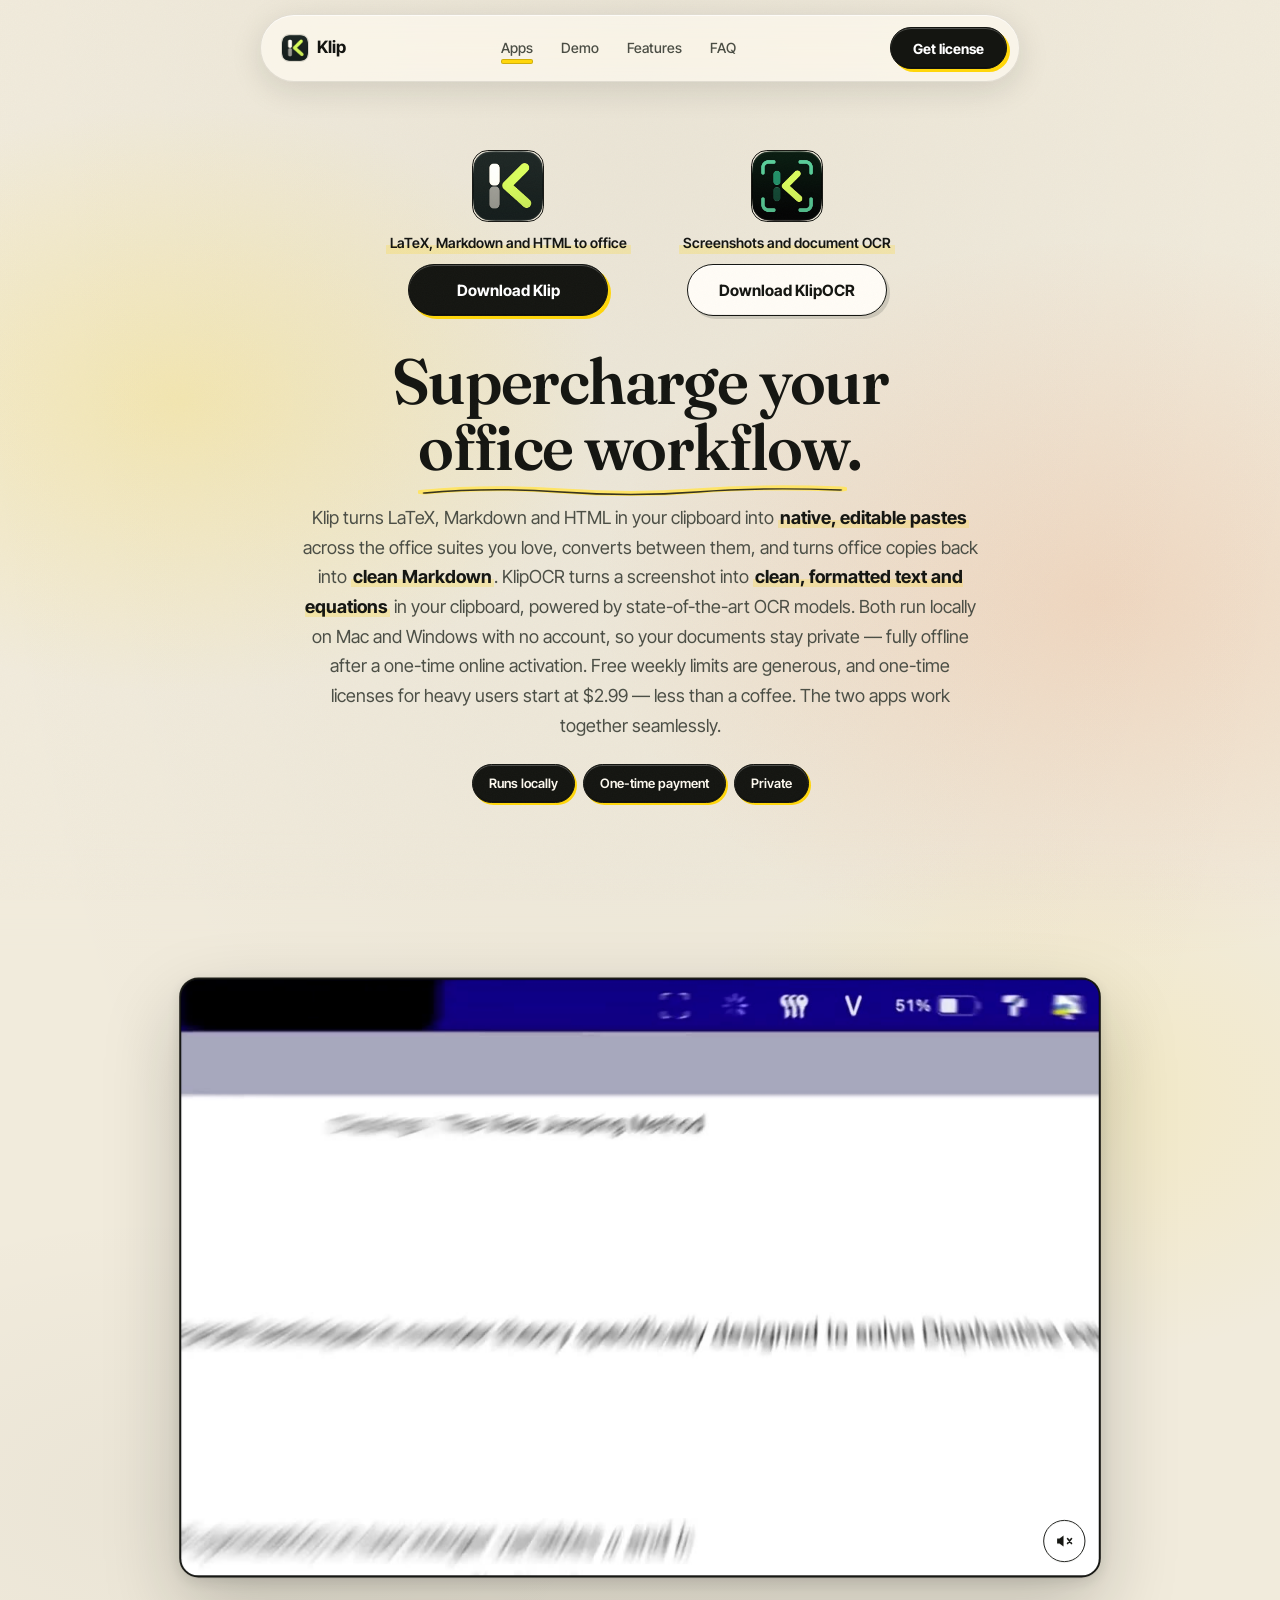
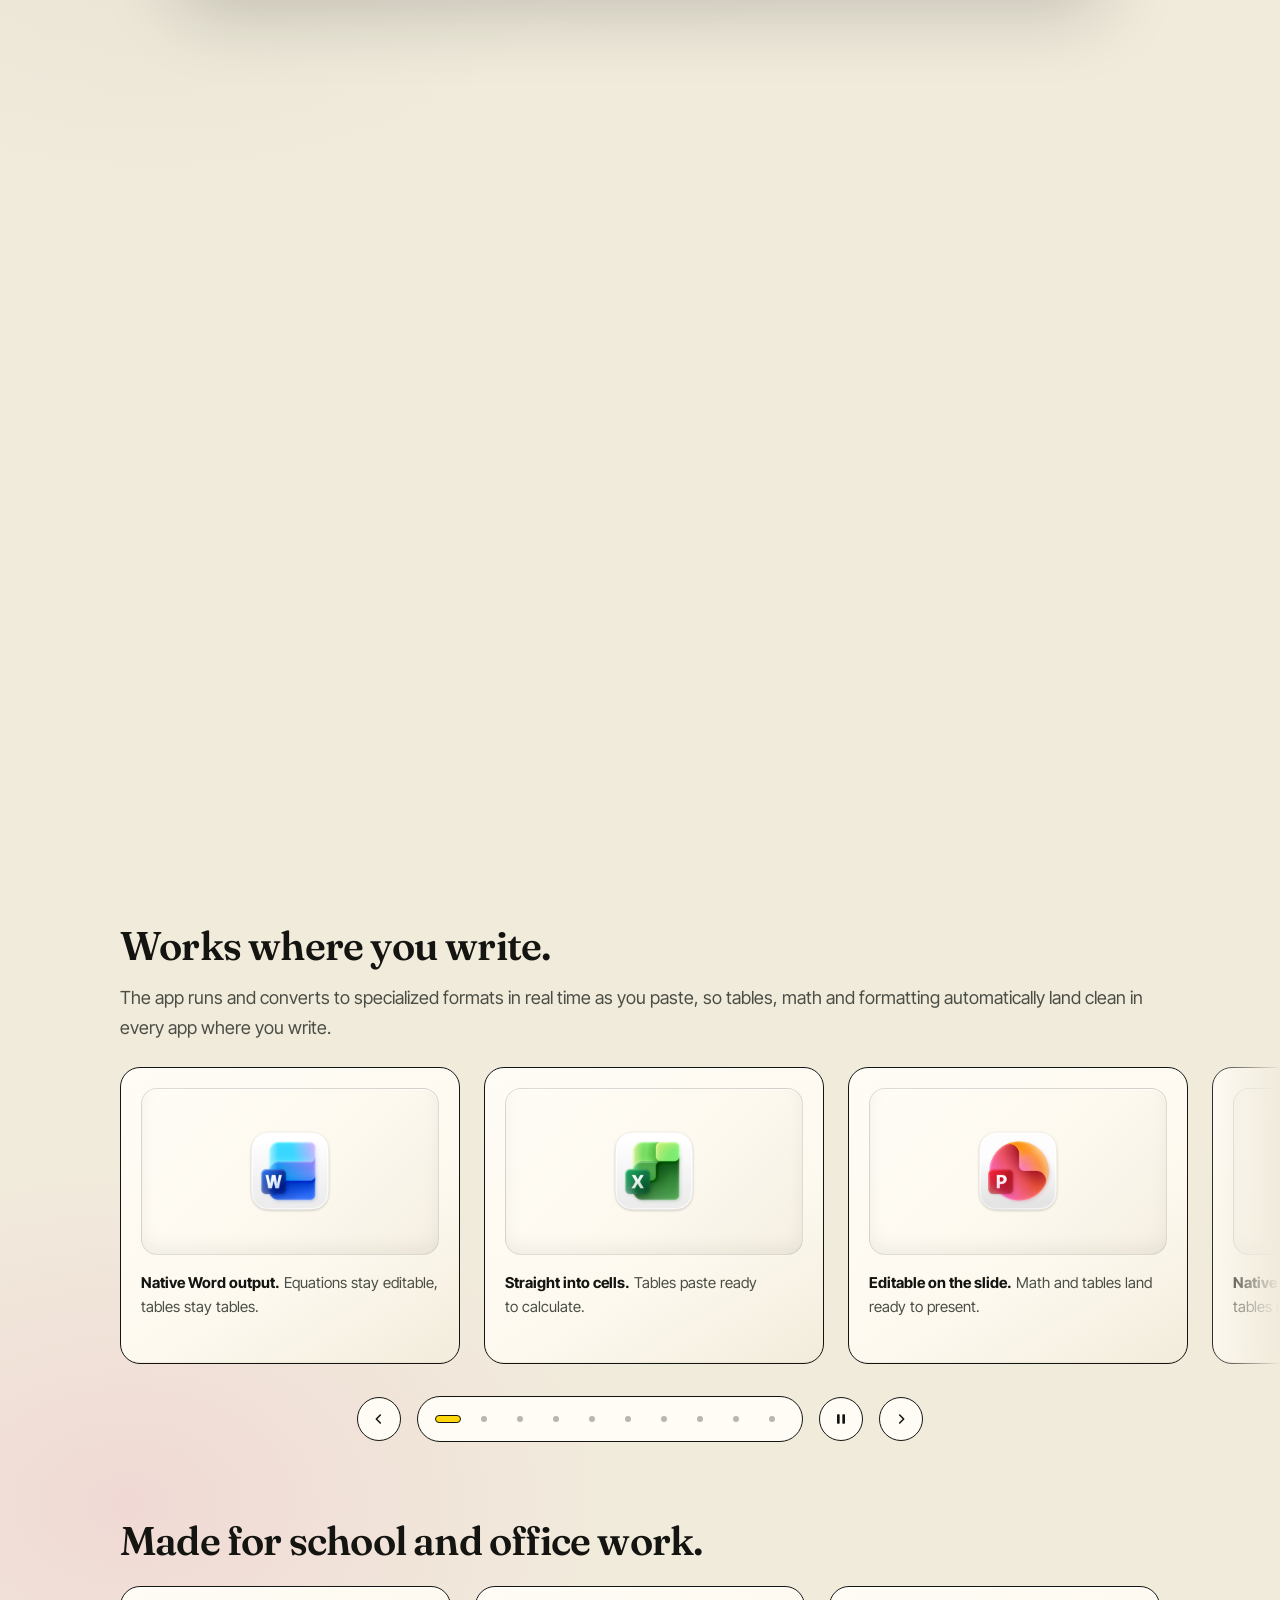
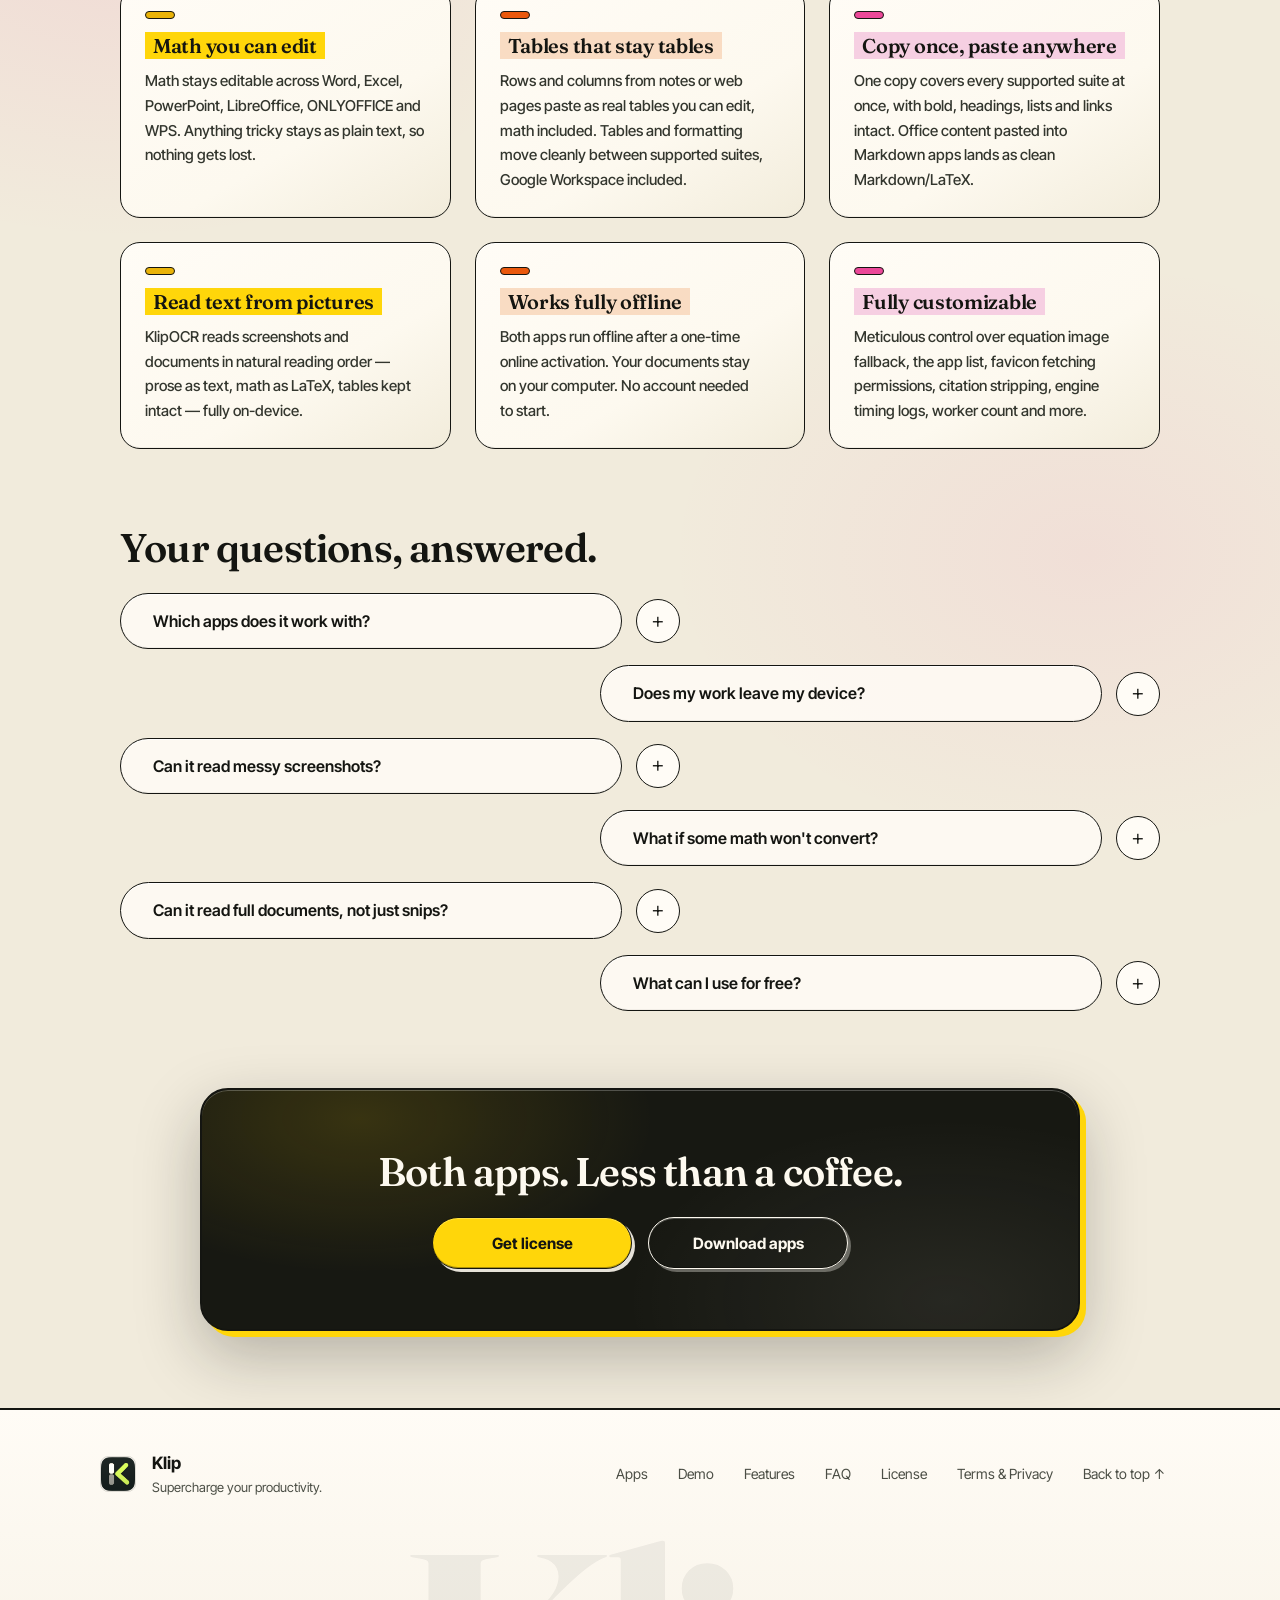
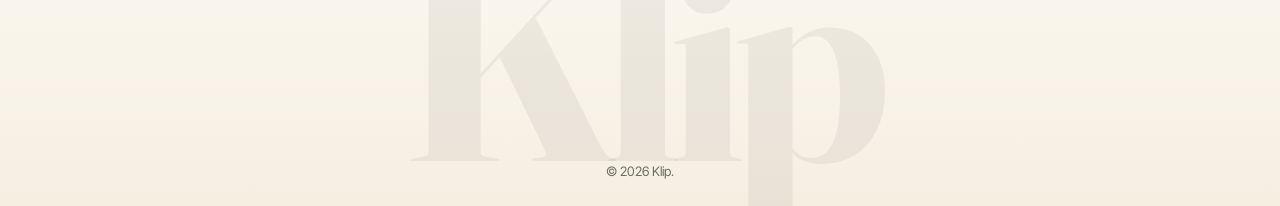
==== commit 743922e2: "feat(site): simplify footer, features, and pricing layout" ====
--- a/index.html
+++ b/index.html
@@ -15,14 +15,14 @@
 <link rel="preconnect" href="https://fonts.googleapis.com">
 <link rel="preconnect" href="https://fonts.gstatic.com" crossorigin>
 <link href="https://fonts.googleapis.com/css2?family=Fraunces:opsz,wght@9..144,500;9..144,600;9..144,700&family=Inter+Tight:wght@400;500;600;700&display=swap" rel="stylesheet">
-<link rel="stylesheet" href="styles.css?v=paper6">
+<link rel="stylesheet" href="styles.css?v=paper7">
 <style>
   .dl-note, .badges-note, .try-first { text-align: center; font-size: 13px; line-height: 1.55; color: var(--muted); margin: 14px auto 0; max-width: 640px; }
   .dl-note a { color: inherit; }
   .try-first { color: var(--ink-2); font-weight: 600; }
   .final-note { font-size: 13px; line-height: 1.55; color: rgba(253, 249, 239, 0.78); margin: 18px 0 0; }
 </style>
-<noscript><style>.reveal, .mini-table, .mt-row span { opacity: 1; transform: none; } .mini-table { border-color: var(--pen); }</style></noscript>
+<noscript><style>.reveal { opacity: 1; transform: none; }</style></noscript>
 </head>
 <body>
 
@@ -117,14 +117,9 @@
   <section class="panel" id="features">
     <h2 class="reveal">Made for school and office work.</h2>
     <div class="bento reveal">
-      <div class="card"><h3><span class="hl">Math you can edit</span></h3><p>Math stays editable across all office suites. Anything tricky stays as plain text, so nothing gets lost.</p></div>
-      <div class="card card-table"><h3><span class="hl">Tables that stay tables</span></h3><p>Rows and columns from notes or web pages paste as real tables you can edit, math included.</p>
-        <div class="mini-table" aria-hidden="true">
-          <div class="mt-row mt-r1"><span class="fmt-bold">Bold</span><span class="fmt-italic">Italic</span><span class="fmt-link">Link</span></div>
-          <div class="mt-row mt-r2"><span>E = mc²</span><span>a² + b² = c²</span><span>∑ xᵢ</span></div>
-        </div>
-      </div>
-      <div class="card"><h3><span class="hl">Copy once, paste anywhere</span></h3><p>One copy covers the full Microsoft Office suite, the full LibreOffice suite, ONLYOFFICE, WPS Office and Google Workspace at once, with bold, headings, lists and links intact. Office content pasted into Markdown apps lands as raw Markdown/LaTeX, and content moves between office suites without breaking formatting.</p></div>
+      <div class="card"><h3><span class="hl">Math you can edit</span></h3><p>Math stays editable across Word, Excel, PowerPoint, LibreOffice, ONLYOFFICE and WPS. Anything tricky stays as plain text, so nothing gets lost.</p></div>
+      <div class="card"><h3><span class="hl">Tables that stay tables</span></h3><p>Rows and columns from notes or web pages paste as real tables you can edit, math included. Tables and formatting move cleanly between supported suites, Google Workspace included.</p></div>
+      <div class="card"><h3><span class="hl">Copy once, paste anywhere</span></h3><p>One copy covers every supported suite at once, with bold, headings, lists and links intact. Office content pasted into Markdown apps lands as clean Markdown/LaTeX.</p></div>
       <div class="card"><h3><span class="hl">Read text from pictures</span></h3><p>KlipOCR reads screenshots and documents in natural reading order — prose as text, math as LaTeX, tables kept intact — fully on-device.</p></div>
       <div class="card"><h3><span class="hl">Works fully offline</span></h3><p>Both apps run offline after a one-time online activation. Your documents stay on your computer. No account needed to start.</p></div>
       <div class="card"><h3><span class="hl">Fully customizable</span></h3><p>Meticulous control over equation image fallback, the app list, favicon fetching permissions, citation stripping, engine timing logs, worker count and more.</p></div>
@@ -169,7 +164,7 @@
     </div>
   </div>
   <div class="wordmark" aria-hidden="true">Klip</div>
-  <p class="copy">© <span id="year">2026</span> Klip. Made with ❤️</p>
+  <p class="copy">© <span id="year">2026</span> Klip.</p>
 </footer>
 
 <script src="app.js?v=paper5"></script>
--- a/styles.css
+++ b/styles.css
@@ -264,27 +264,6 @@
 .card h3::before { content: ""; display: block; width: 28px; height: 6px; border-radius: 999px; background: var(--accent, var(--yellow)); border: 1px solid var(--pen); margin-bottom: 12px; }
 .card h3 .hl { background: var(--hl, var(--yellow)); padding: 1px 8px; -webkit-box-decoration-break: clone; box-decoration-break: clone; }
 .card p { margin: 0; color: #33362e; font-size: 15px; font-weight: 500; line-height: 1.65; }
-/* tables card: animated mini preview — frame, then formatted text, then equations */
-.card-table { display: flex; flex-direction: column; }
-.card-table p { margin-bottom: 16px; }
-.mini-table { margin-top: auto; border: 1.5px solid transparent; border-radius: 10px; overflow: hidden; background: rgba(255, 252, 246, 0.62); opacity: 0; transform: translateY(8px) scale(0.97); transition: opacity 0.35s var(--ease), transform 0.45s var(--ease), border-color 0.35s var(--ease); }
-.bento.in .mini-table { opacity: 1; transform: none; border-color: var(--pen); transition-delay: 0.05s; }
-.mt-row { display: grid; grid-template-columns: repeat(3, minmax(0, 1fr)); }
-.mt-row + .mt-row { border-top: 1px solid var(--line); }
-.mt-row span { display: flex; align-items: center; justify-content: center; min-height: 42px; padding: 6px 8px; border-left: 1px solid var(--line); color: var(--ink); font-size: 13px; font-weight: 600; line-height: 1.3; text-align: center; opacity: 0; transform: translateY(6px); transition: opacity 0.35s var(--ease), transform 0.45s var(--ease); }
-.mt-row span:first-child { border-left: 0; }
-.mt-r1 span { background: var(--hl, #f9dcc3); }
-.mt-r2 span { font-family: "Fraunces", Georgia, serif; font-size: 13.5px; }
-.mt-r1 .fmt-bold { font-weight: 800; }
-.mt-r1 .fmt-italic { font-style: italic; }
-.mt-r1 .fmt-link { text-decoration: underline; text-decoration-color: var(--accent, #ea580c); text-decoration-thickness: 2px; text-underline-offset: 2px; }
-.bento.in .mt-row span { opacity: 1; transform: none; }
-.bento.in .mt-r1 span:nth-child(1) { transition-delay: 0.18s; }
-.bento.in .mt-r1 span:nth-child(2) { transition-delay: 0.24s; }
-.bento.in .mt-r1 span:nth-child(3) { transition-delay: 0.3s; }
-.bento.in .mt-r2 span:nth-child(1) { transition-delay: 0.42s; }
-.bento.in .mt-r2 span:nth-child(2) { transition-delay: 0.48s; }
-.bento.in .mt-r2 span:nth-child(3) { transition-delay: 0.54s; }
 /* mỗi thẻ một màu ấm: vàng → cam → hồng, lặp lại (khớp FAQ) */
 .bento .card:nth-child(1) { --accent: #eab308; --hl: #ffd60a; --wash: rgba(255, 214, 10, 0.22); }
 .bento .card:nth-child(2) { --accent: #ea580c; --hl: #f9dcc3; --wash: rgba(234, 88, 12, 0.15); }
@@ -395,7 +374,8 @@
 .plan-list li { position: relative; padding-left: 28px; color: var(--ink-2); font-size: 15px; line-height: 1.55; }
 .plan-list li::before { content: "✓"; position: absolute; left: 2px; top: 0; color: var(--ink); font-weight: 700; background: var(--yellow); border: 1px solid var(--pen); border-radius: 50%; width: 18px; height: 18px; display: inline-flex; align-items: center; justify-content: center; font-size: 11px; line-height: 1; }
 .plans-duo { display: flex; gap: 24px; justify-content: center; align-items: stretch; width: 100%; max-width: 840px; }
-.plans-duo .plan { flex: 1 1 0; max-width: none; }
+.plans-duo .plan { flex: 1 1 0; max-width: none; display: flex; flex-direction: column; }
+.plans-duo .plan .plan-list { flex: 1; }
 .plan .dl-btn { width: 100%; min-width: 0; margin-top: 22px; }
 .plan-fine { font-size: 13px; line-height: 1.5; color: var(--muted); margin: 14px 0 0; }
 .plans-note { color: var(--ink-2); font-size: 15px; margin: 8px 0 0; }
@@ -493,8 +473,7 @@
 @media (prefers-reduced-motion: reduce) {
   *, *::before, *::after { animation: none !important; transition: none !important; }
   html { scroll-behavior: auto; }
-  .reveal, .mini-table, .mt-row span { opacity: 1; transform: none; }
-  .mini-table { border-color: var(--pen); }
+  .reveal { opacity: 1; transform: none; }
   .spot { height: auto; }
   .spot-sticky { position: static; height: auto; padding: 40px 20px; }
   .plan.featured.metal, .plan.featured.metal::after { animation: none; }
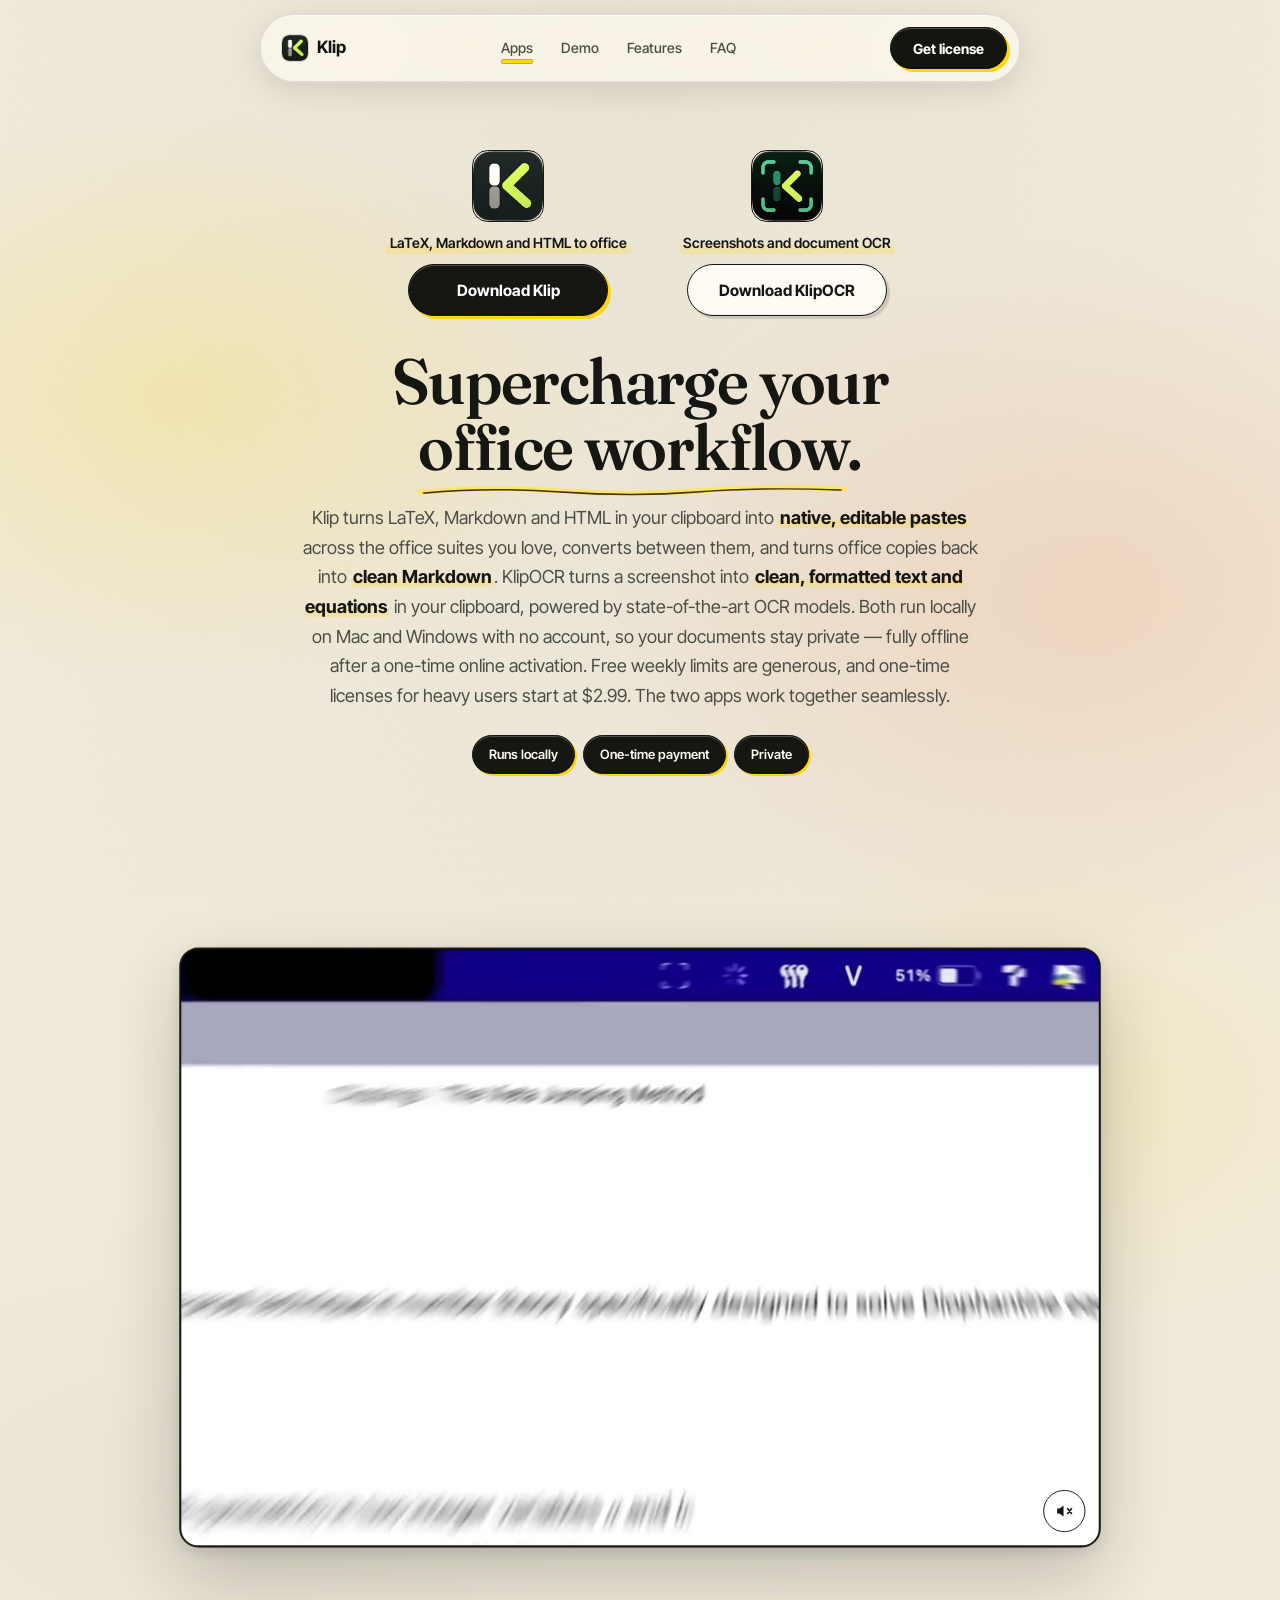
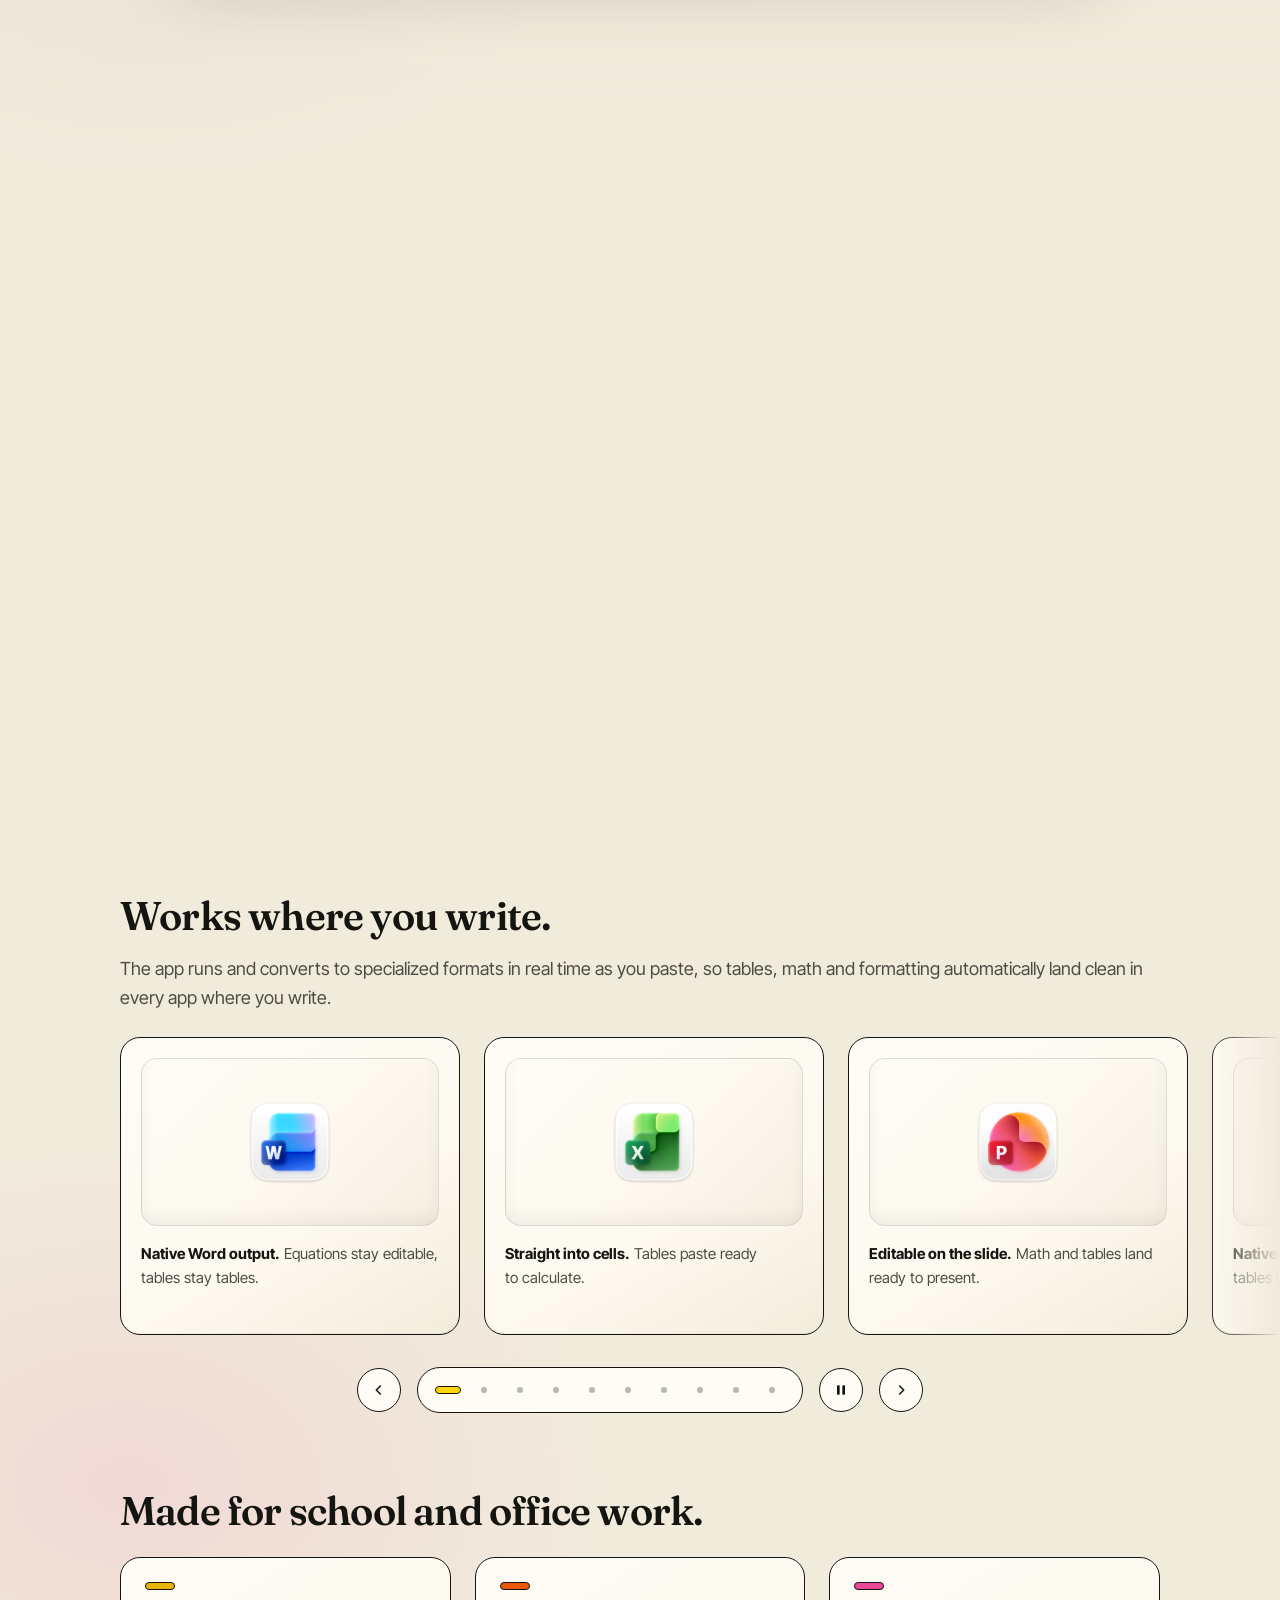
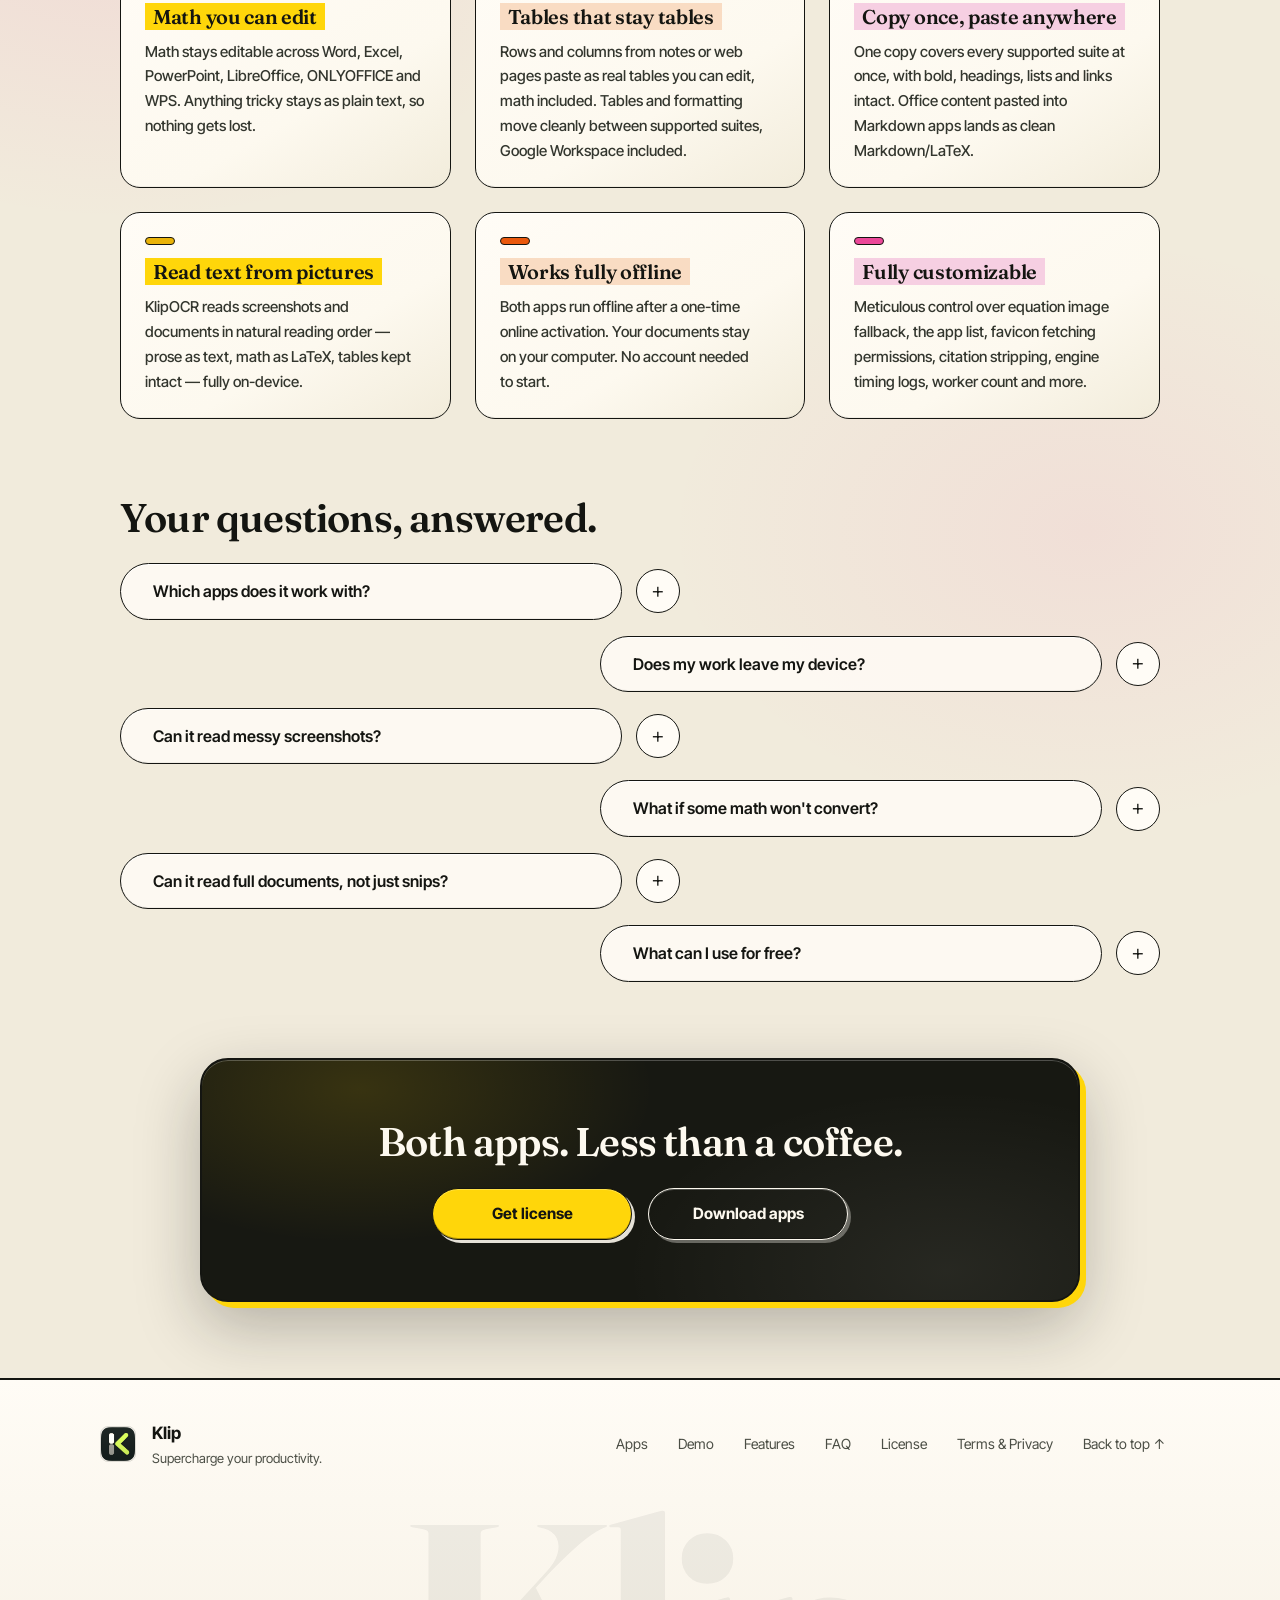
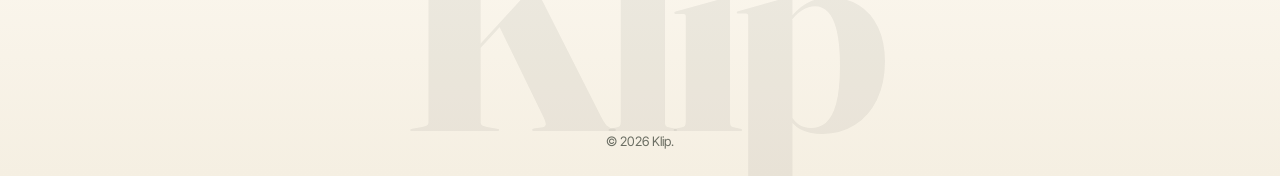
==== commit 3d61cbf8: "copy(site): drop coffee comparison from hero" ====
--- a/index.html
+++ b/index.html
@@ -70,7 +70,7 @@
       </div>
     </div>
     <h1 class="reveal">Supercharge your <u>office workflow</u>.</h1>
-    <p class="sub reveal">Klip turns LaTeX, Markdown and HTML in your clipboard into <strong>native, editable pastes</strong> across the office suites you love, converts between them, and turns office copies back into <strong>clean Markdown</strong>. KlipOCR turns a screenshot into <strong>clean, formatted text and equations</strong> in your clipboard, powered by state-of-the-art OCR models. Both run locally on Mac and Windows with no account, so your documents stay private — fully offline after a one-time online activation. Free weekly limits are generous, and one-time licenses for heavy users start at $2.99 — less than a coffee. The two apps work together seamlessly.</p>
+    <p class="sub reveal">Klip turns LaTeX, Markdown and HTML in your clipboard into <strong>native, editable pastes</strong> across the office suites you love, converts between them, and turns office copies back into <strong>clean Markdown</strong>. KlipOCR turns a screenshot into <strong>clean, formatted text and equations</strong> in your clipboard, powered by state-of-the-art OCR models. Both run locally on Mac and Windows with no account, so your documents stay private — fully offline after a one-time online activation. Free weekly limits are generous, and one-time licenses for heavy users start at $2.99. The two apps work together seamlessly.</p>
     <div class="badges reveal">
       <span>Runs locally</span><span>One-time payment</span><span>Private</span>
     </div>
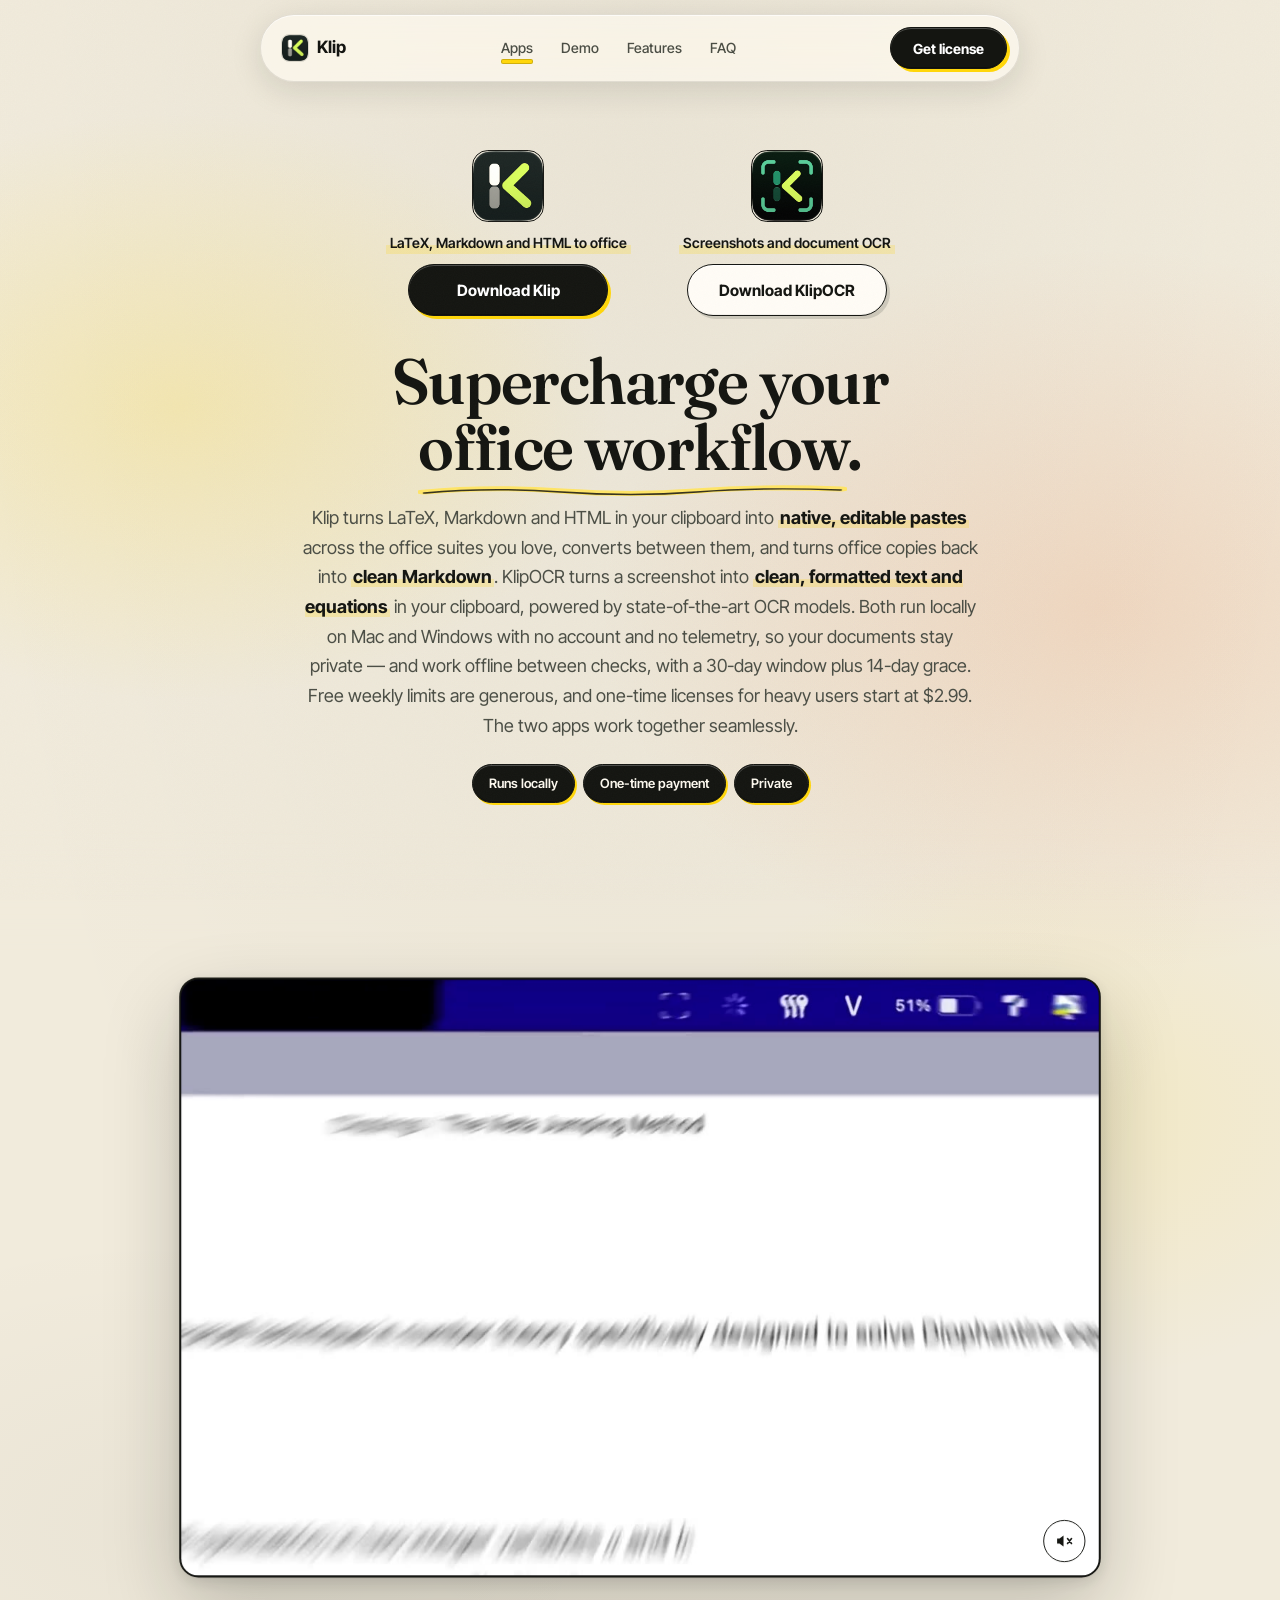
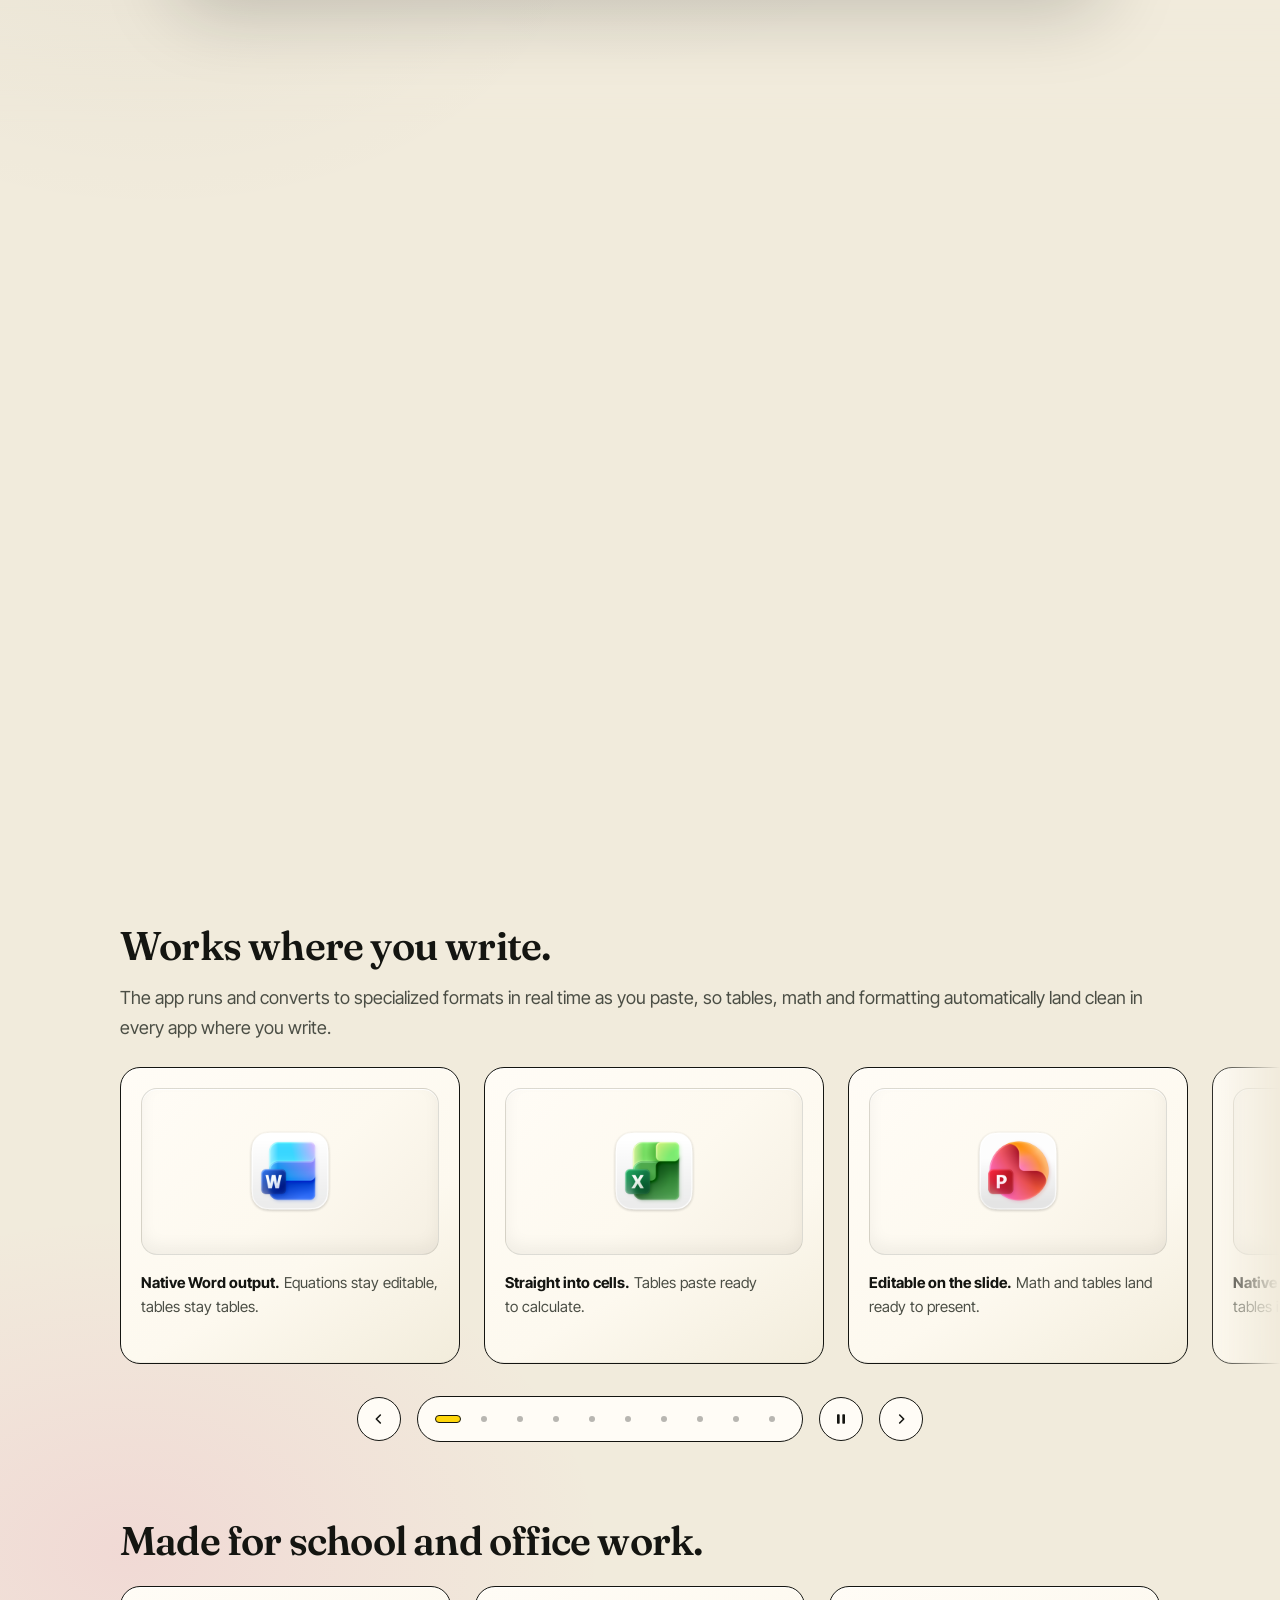
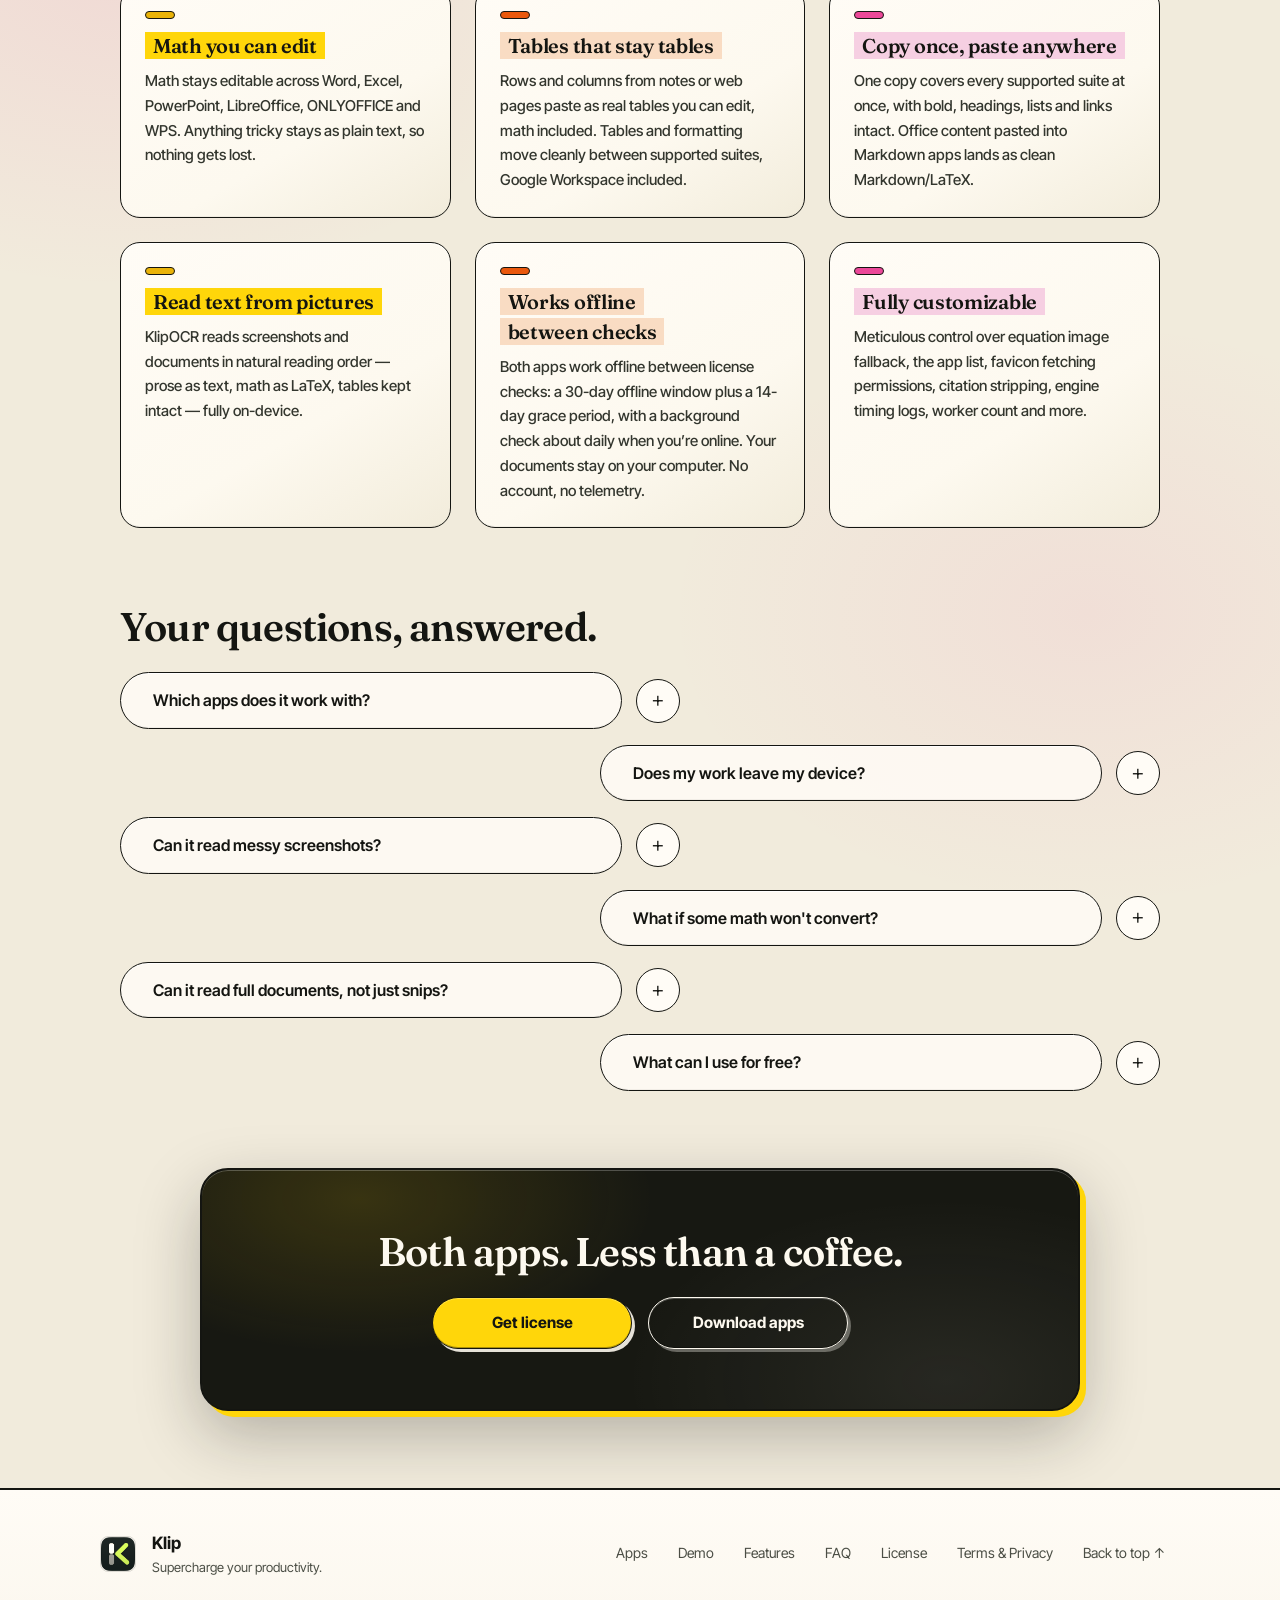
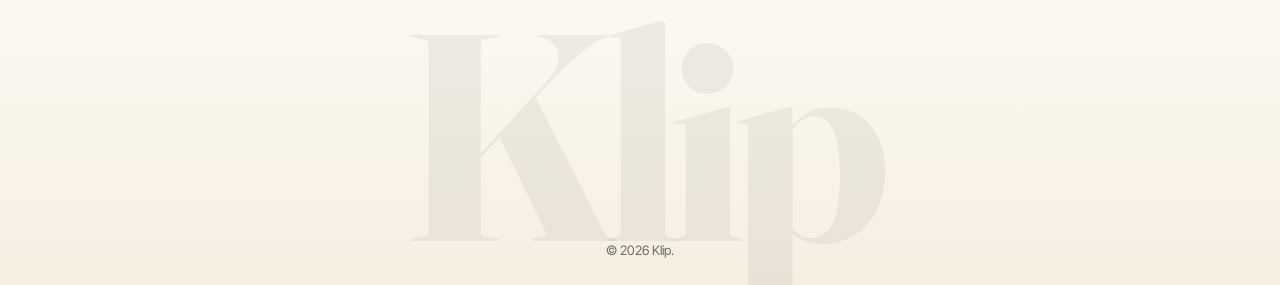
==== commit 2ff8d77d: "feat(site): document license v2 validation and revocation" ====
--- a/index.html
+++ b/index.html
@@ -70,7 +70,7 @@
       </div>
     </div>
     <h1 class="reveal">Supercharge your <u>office workflow</u>.</h1>
-    <p class="sub reveal">Klip turns LaTeX, Markdown and HTML in your clipboard into <strong>native, editable pastes</strong> across the office suites you love, converts between them, and turns office copies back into <strong>clean Markdown</strong>. KlipOCR turns a screenshot into <strong>clean, formatted text and equations</strong> in your clipboard, powered by state-of-the-art OCR models. Both run locally on Mac and Windows with no account, so your documents stay private — fully offline after a one-time online activation. Free weekly limits are generous, and one-time licenses for heavy users start at $2.99. The two apps work together seamlessly.</p>
+    <p class="sub reveal">Klip turns LaTeX, Markdown and HTML in your clipboard into <strong>native, editable pastes</strong> across the office suites you love, converts between them, and turns office copies back into <strong>clean Markdown</strong>. KlipOCR turns a screenshot into <strong>clean, formatted text and equations</strong> in your clipboard, powered by state-of-the-art OCR models. Both run locally on Mac and Windows with no account and no telemetry, so your documents stay private — and work offline between checks, with a 30-day window plus 14-day grace. Free weekly limits are generous, and one-time licenses for heavy users start at $2.99. The two apps work together seamlessly.</p>
     <div class="badges reveal">
       <span>Runs locally</span><span>One-time payment</span><span>Private</span>
     </div>
@@ -121,7 +121,7 @@
       <div class="card"><h3><span class="hl">Tables that stay tables</span></h3><p>Rows and columns from notes or web pages paste as real tables you can edit, math included. Tables and formatting move cleanly between supported suites, Google Workspace included.</p></div>
       <div class="card"><h3><span class="hl">Copy once, paste anywhere</span></h3><p>One copy covers every supported suite at once, with bold, headings, lists and links intact. Office content pasted into Markdown apps lands as clean Markdown/LaTeX.</p></div>
       <div class="card"><h3><span class="hl">Read text from pictures</span></h3><p>KlipOCR reads screenshots and documents in natural reading order — prose as text, math as LaTeX, tables kept intact — fully on-device.</p></div>
-      <div class="card"><h3><span class="hl">Works fully offline</span></h3><p>Both apps run offline after a one-time online activation. Your documents stay on your computer. No account needed to start.</p></div>
+      <div class="card"><h3><span class="hl">Works offline between checks</span></h3><p>Both apps work offline between license checks: a 30-day offline window plus a 14-day grace period, with a background check about daily when you’re online. Your documents stay on your computer. No account, no telemetry.</p></div>
       <div class="card"><h3><span class="hl">Fully customizable</span></h3><p>Meticulous control over equation image fallback, the app list, favicon fetching permissions, citation stripping, engine timing logs, worker count and more.</p></div>
     </div>
   </section>
@@ -131,11 +131,11 @@
     <h2 class="reveal">Your questions, answered.</h2>
     <div class="faq" id="faqBox">
       <div class="faq-row left reveal"><details><summary><span class="q-pill">Which apps does it work with?</span><span class="q-plus" aria-hidden="true">+</span></summary><div class="a"><div><p>The full Microsoft Office suite — Word, Excel, PowerPoint, Outlook and OneNote — plus the full LibreOffice suite, ONLYOFFICE, WPS Office, and Google Workspace (Docs, Sheets and Slides). Klip also converts between these apps, and copies from any of them back into clean Markdown. Obsidian, Typora and Bear receive your Markdown and LaTeX untouched.</p></div></div></details></div>
-      <div class="faq-row right reveal"><details><summary><span class="q-pill">Does my work leave my device?</span><span class="q-plus" aria-hidden="true">+</span></summary><div class="a"><div><p>Both apps work fully offline after a one-time online activation. Document content you convert never leaves your device; activation, feedback, and site traffic do — see <a href="terms.html#delivery">Terms §9</a> / <a href="terms.html#p-data-endpoints">Privacy §4</a>.</p></div></div></details></div>
+      <div class="faq-row right reveal"><details><summary><span class="q-pill">Does my work leave my device?</span><span class="q-plus" aria-hidden="true">+</span></summary><div class="a"><div><p>Both apps work offline between checks: a successful license check covers 30 days offline, plus a 14-day grace period (44 days total). Document content you convert stays on-device; license validation (license ID, seat, device proof, IP), update checks, feedback, and site traffic do leave it. If you paste Markdown or HTML that references a remote image, the app may fetch that URL from the image host (URL, IP, user agent disclosed); turn off internet access or set <code>KLIP_ALLOW_NETWORK=0</code> and it falls back to alt text. See <a href="terms.html#validation">Terms §11</a> / <a href="terms.html#p-data-endpoints">Privacy §4</a>. The apps contain no telemetry.</p></div></div></details></div>
       <div class="faq-row left reveal"><details><summary><span class="q-pill">Can it read messy screenshots?</span><span class="q-plus" aria-hidden="true">+</span></summary><div class="a"><div><p>Yes for clear text and tables. Blurry or handwritten pages may need a quick fix after pasting.</p></div></div></details></div>
       <div class="faq-row right reveal"><details><summary><span class="q-pill">What if some math won't convert?</span><span class="q-plus" aria-hidden="true">+</span></summary><div class="a"><div><p>You never lose it. Anything tricky stays as plain text you can fix by hand.</p></div></div></details></div>
-      <div class="faq-row left reveal"><details><summary><span class="q-pill">Can it read full documents, not just snips?</span><span class="q-plus" aria-hidden="true">+</span></summary><div class="a"><div><p>Yes. Drop in an image or PDF and KlipOCR reads it into editable text — prose as text, math as LaTeX, tables kept intact.</p></div></div></details></div>
-      <div class="faq-row right reveal"><details><summary><span class="q-pill">What can I use for free?</span><span class="q-plus" aria-hidden="true">+</span></summary><div class="a"><div><p>Klip: pastes up to 1000 characters, 21 free in the first 7 days, then 14 per rolling 7 days. KlipOCR: 14 free snips per week, no length limit per snip; document mode locked.</p></div></div></details></div>
+      <div class="faq-row left reveal"><details><summary><span class="q-pill">Can it read full documents, not just snips?</span><span class="q-plus" aria-hidden="true">+</span></summary><div class="a"><div><p>Yes. Drop in an image or PDF and KlipOCR reads it into editable text — prose as text, math as LaTeX, tables kept intact. Document mode is part of the paid license.</p></div></div></details></div>
+      <div class="faq-row right reveal"><details><summary><span class="q-pill">What can I use for free?</span><span class="q-plus" aria-hidden="true">+</span></summary><div class="a"><div><p>Klip: clipboard pastes up to 1000 characters, 21 free in the first 7 days, then 14 per rolling 7 days; document conversion (document mode) is paid. KlipOCR: 21 free snips in the first 7 days, then 14 per rolling 7 days, no length limit per snip; document mode is paid.</p></div></div></details></div>
     </div>
   </section>
 
@@ -159,7 +159,7 @@
     <div class="foot-links">
       <a href="#apps">Apps</a><a href="#demo">Demo</a>
       <a href="#features">Features</a><a href="#faq">FAQ</a><a href="license.html">License</a>
-      <a href="terms.html#terms">Terms &amp; Privacy</a>
+      <a href="terms.html">Terms &amp; Privacy</a>
       <a href="#top">Back to top ↑</a>
     </div>
   </div>
